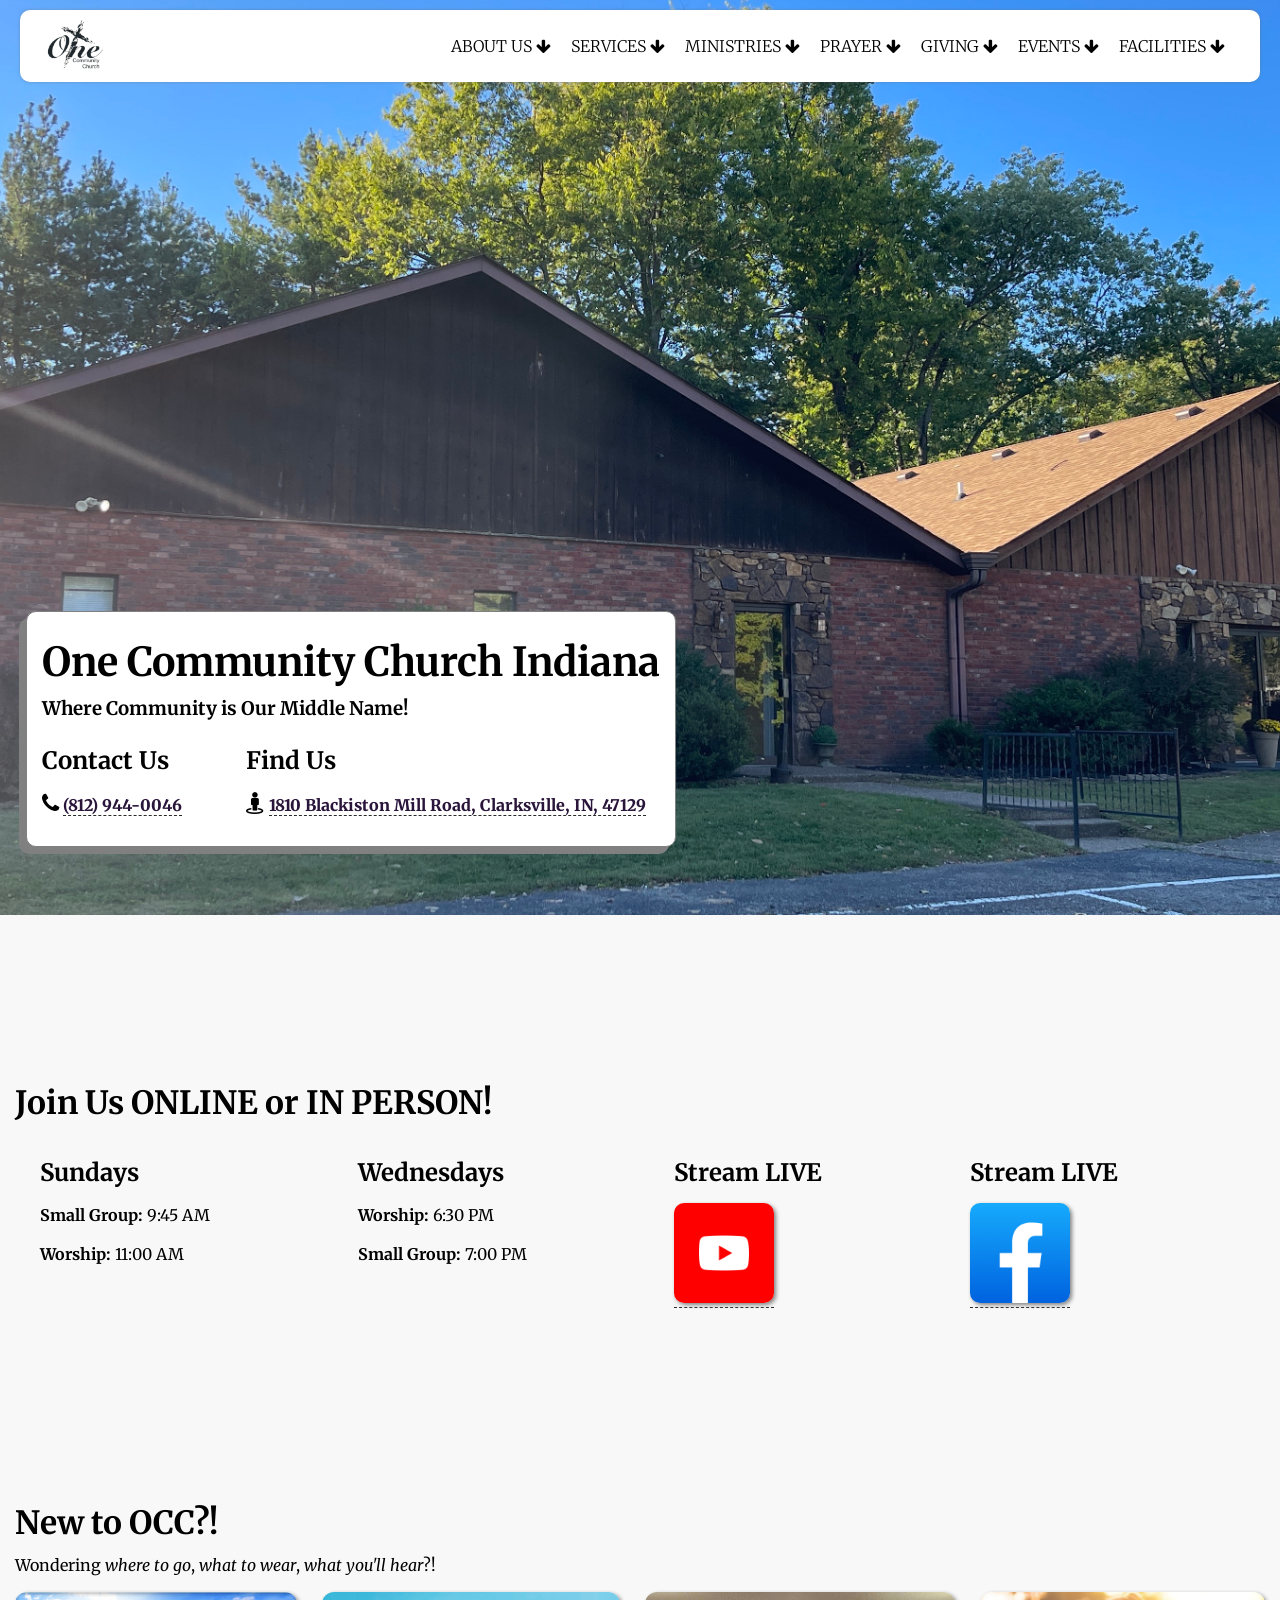
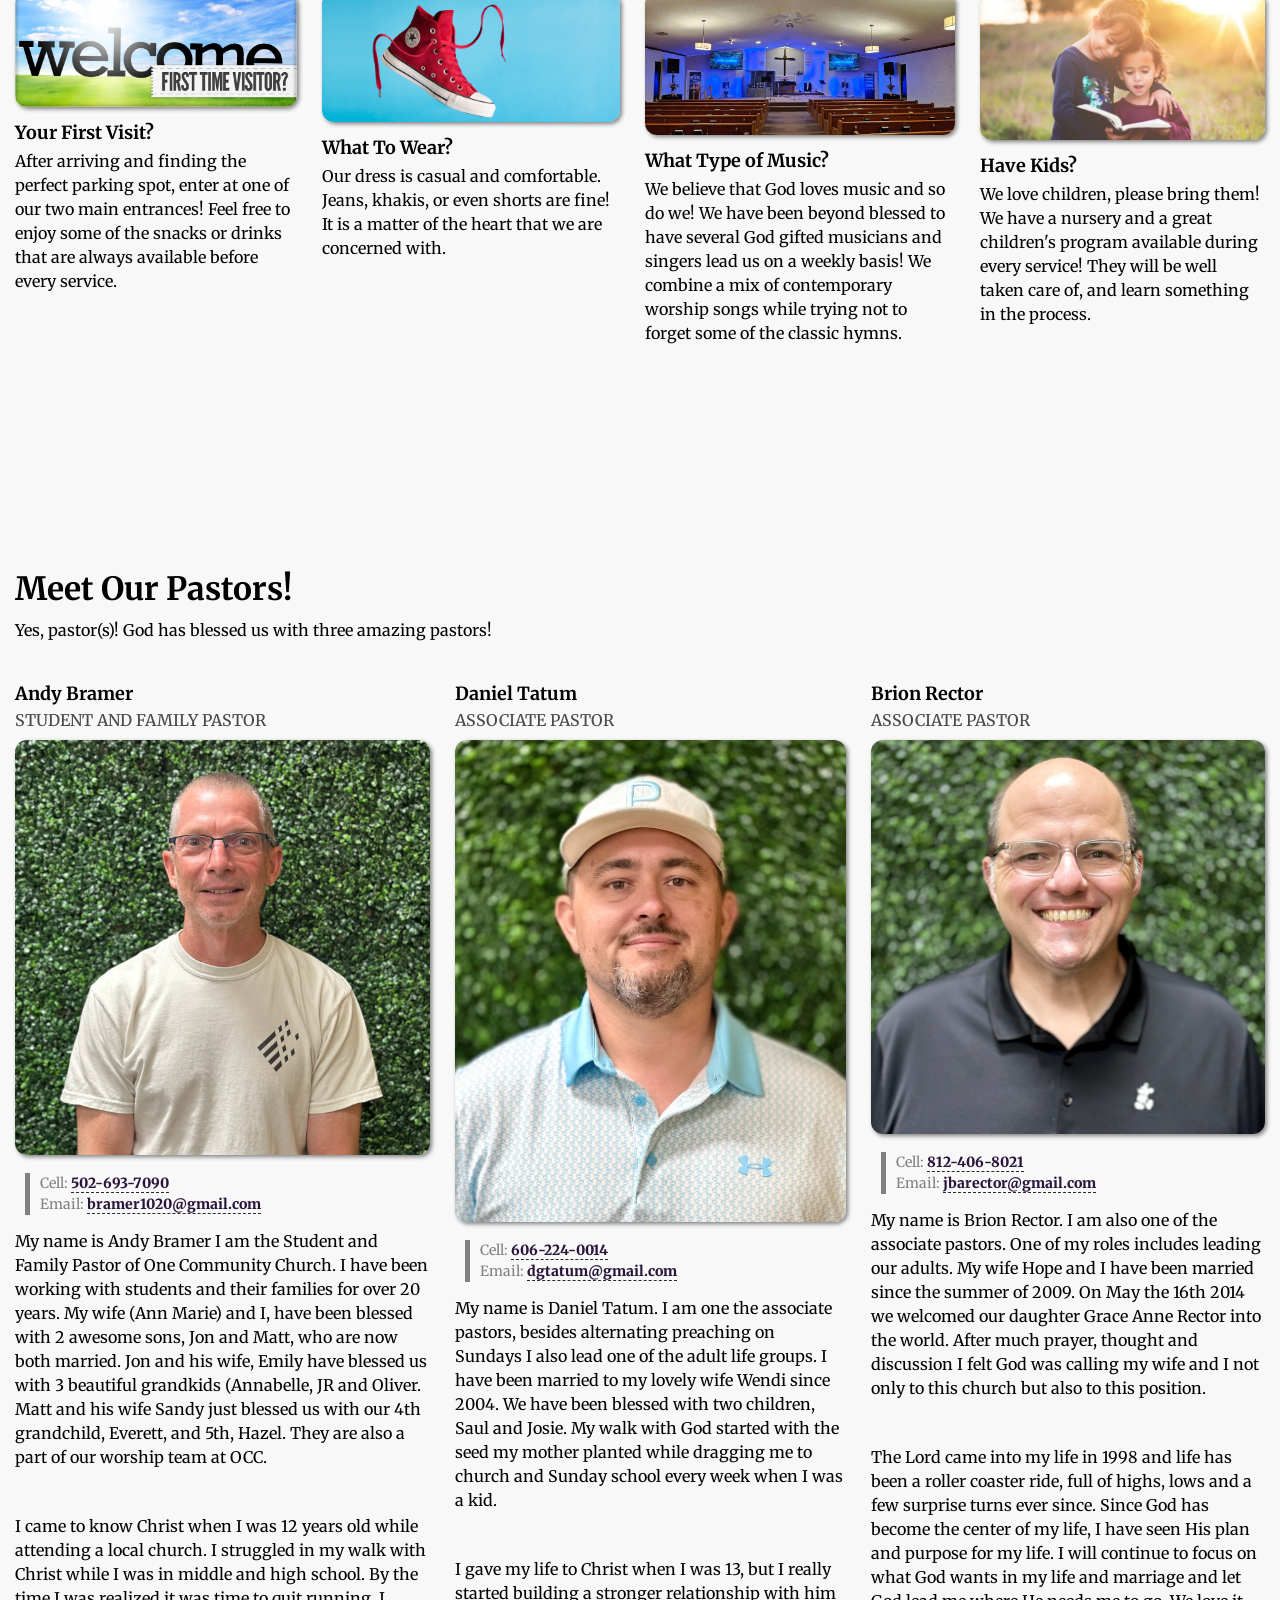
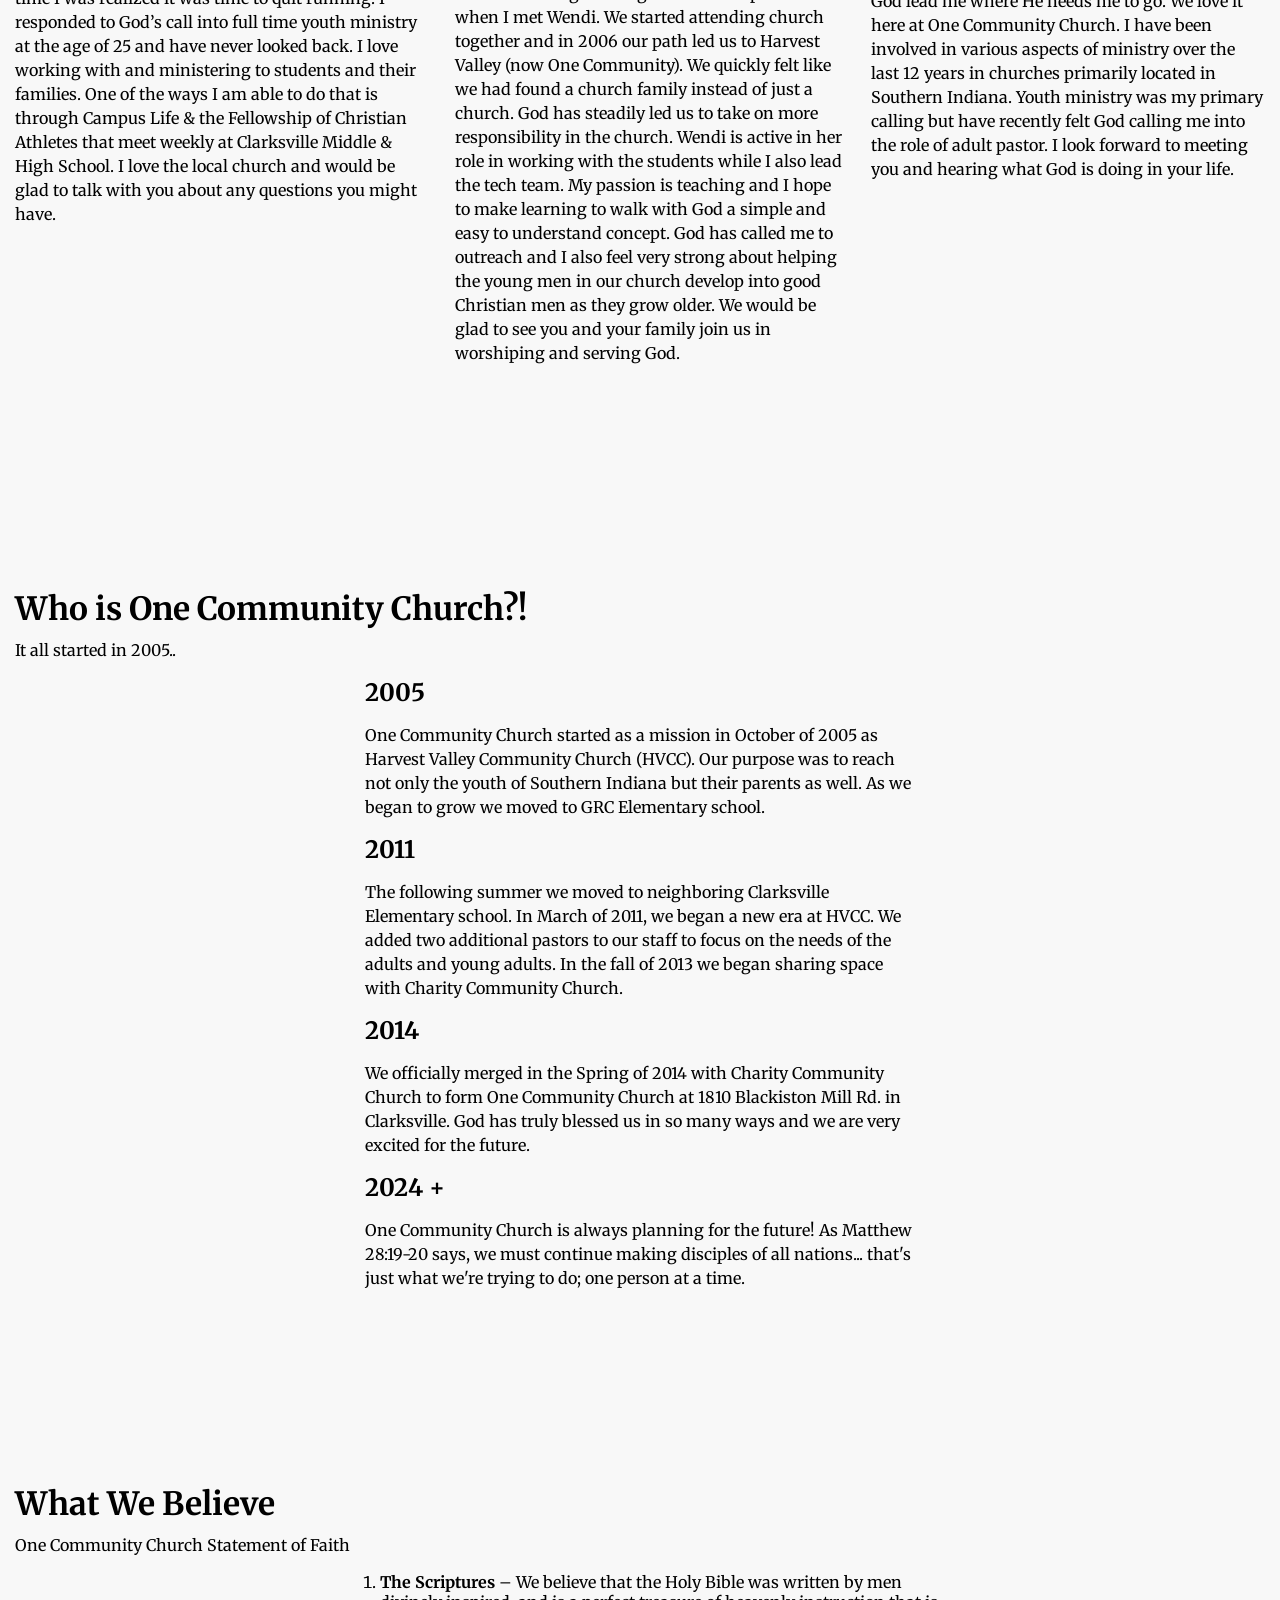
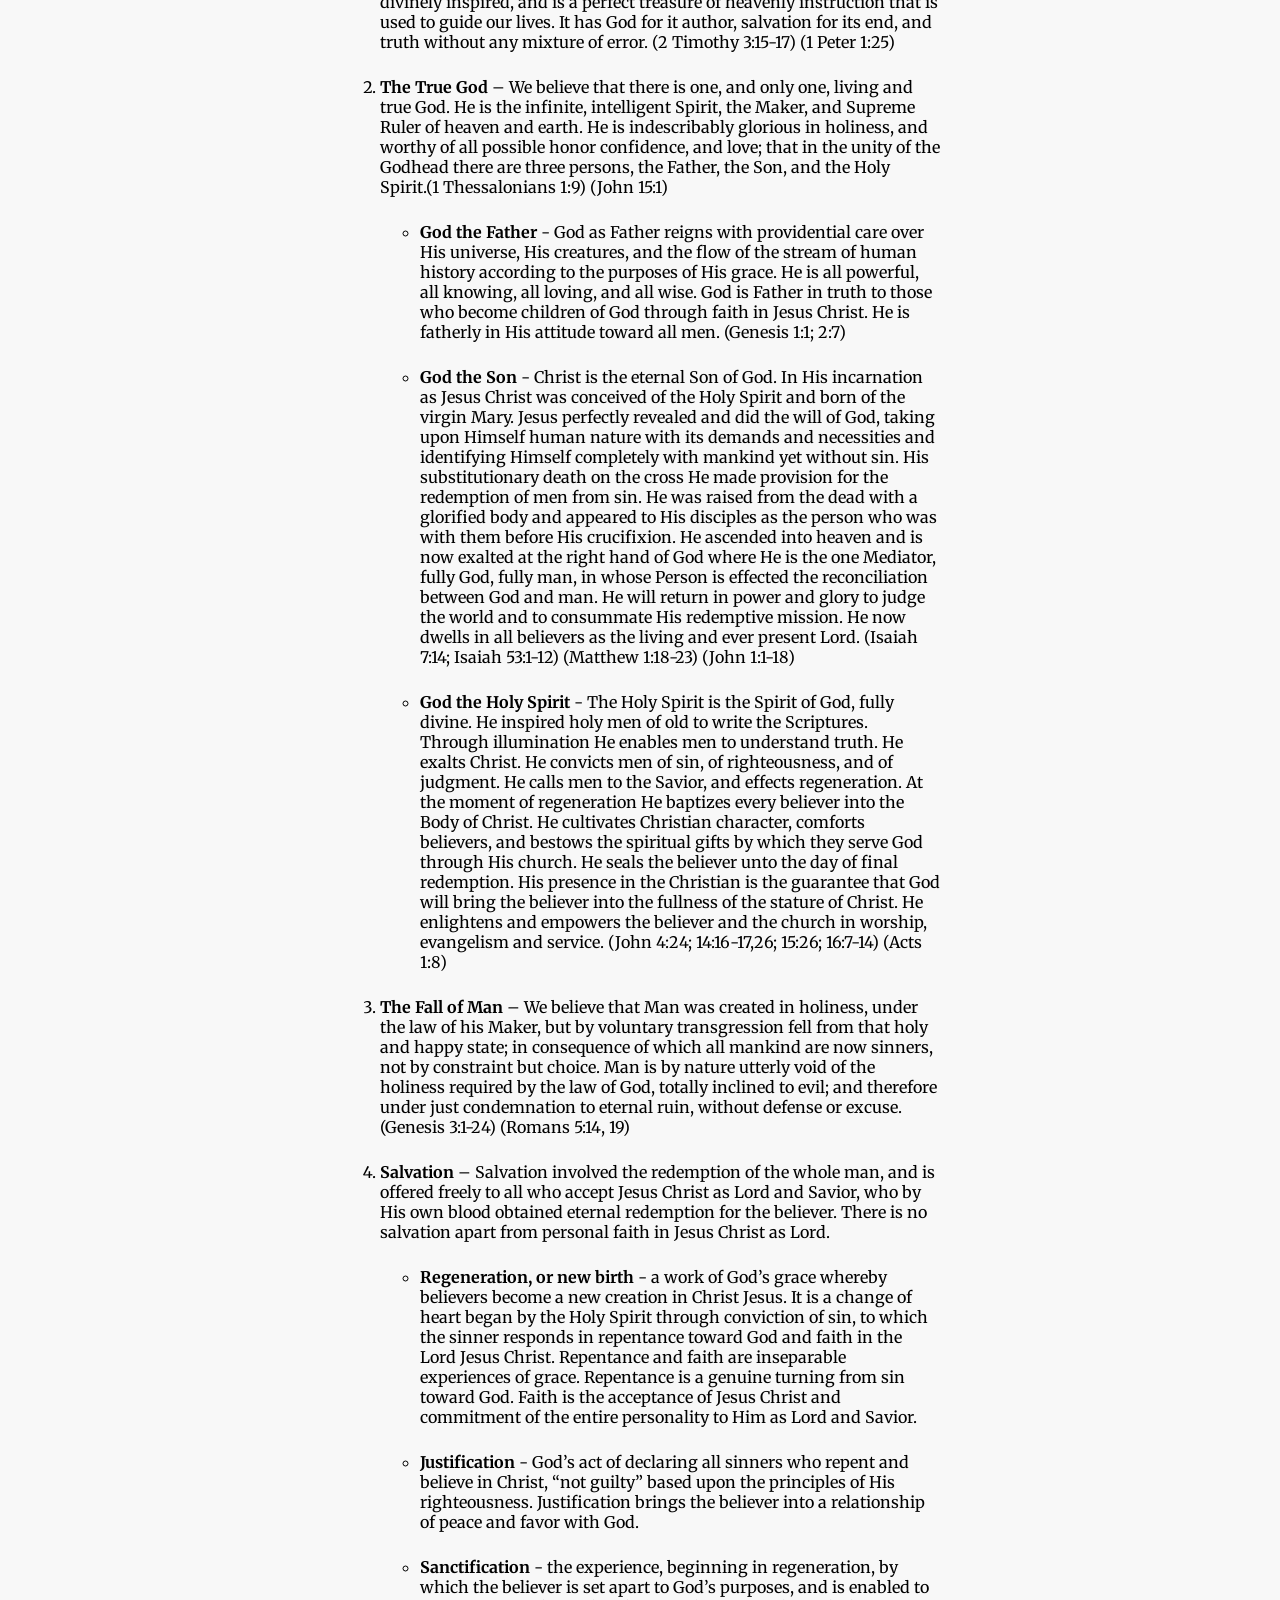
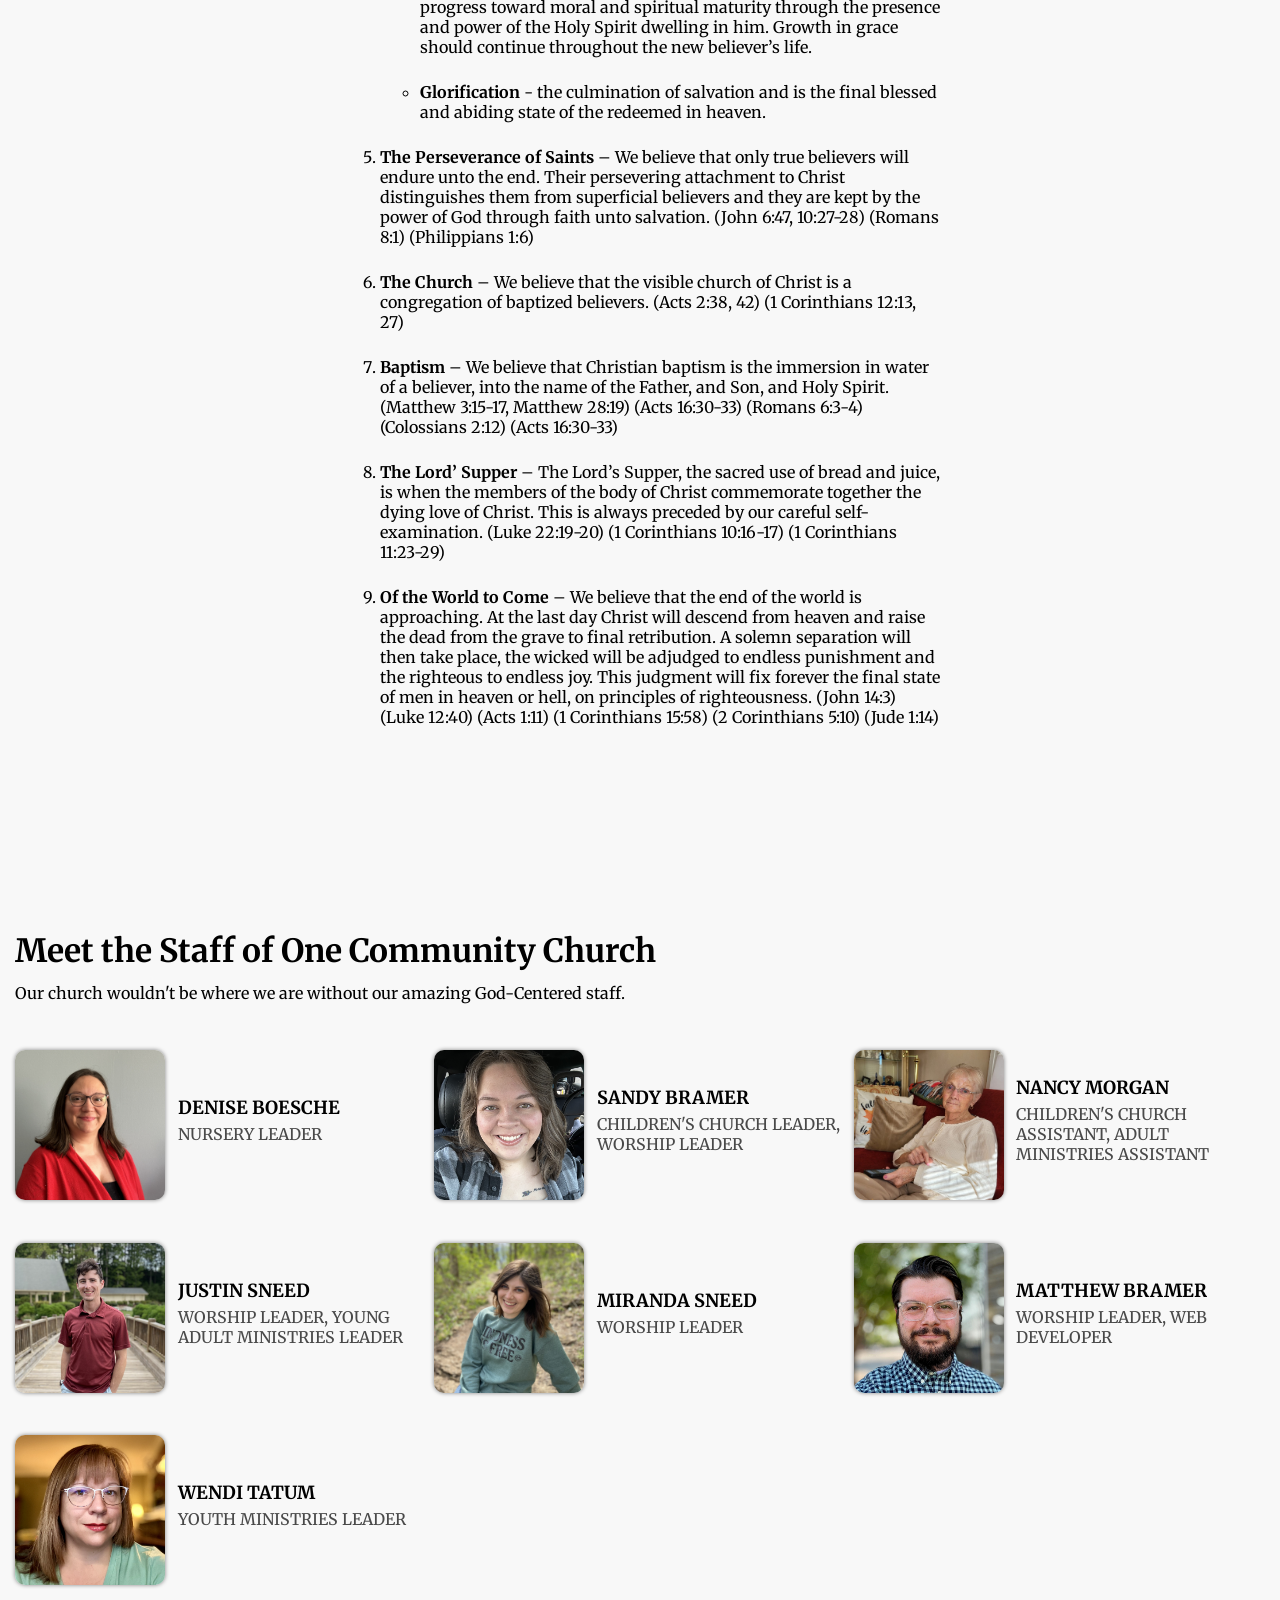
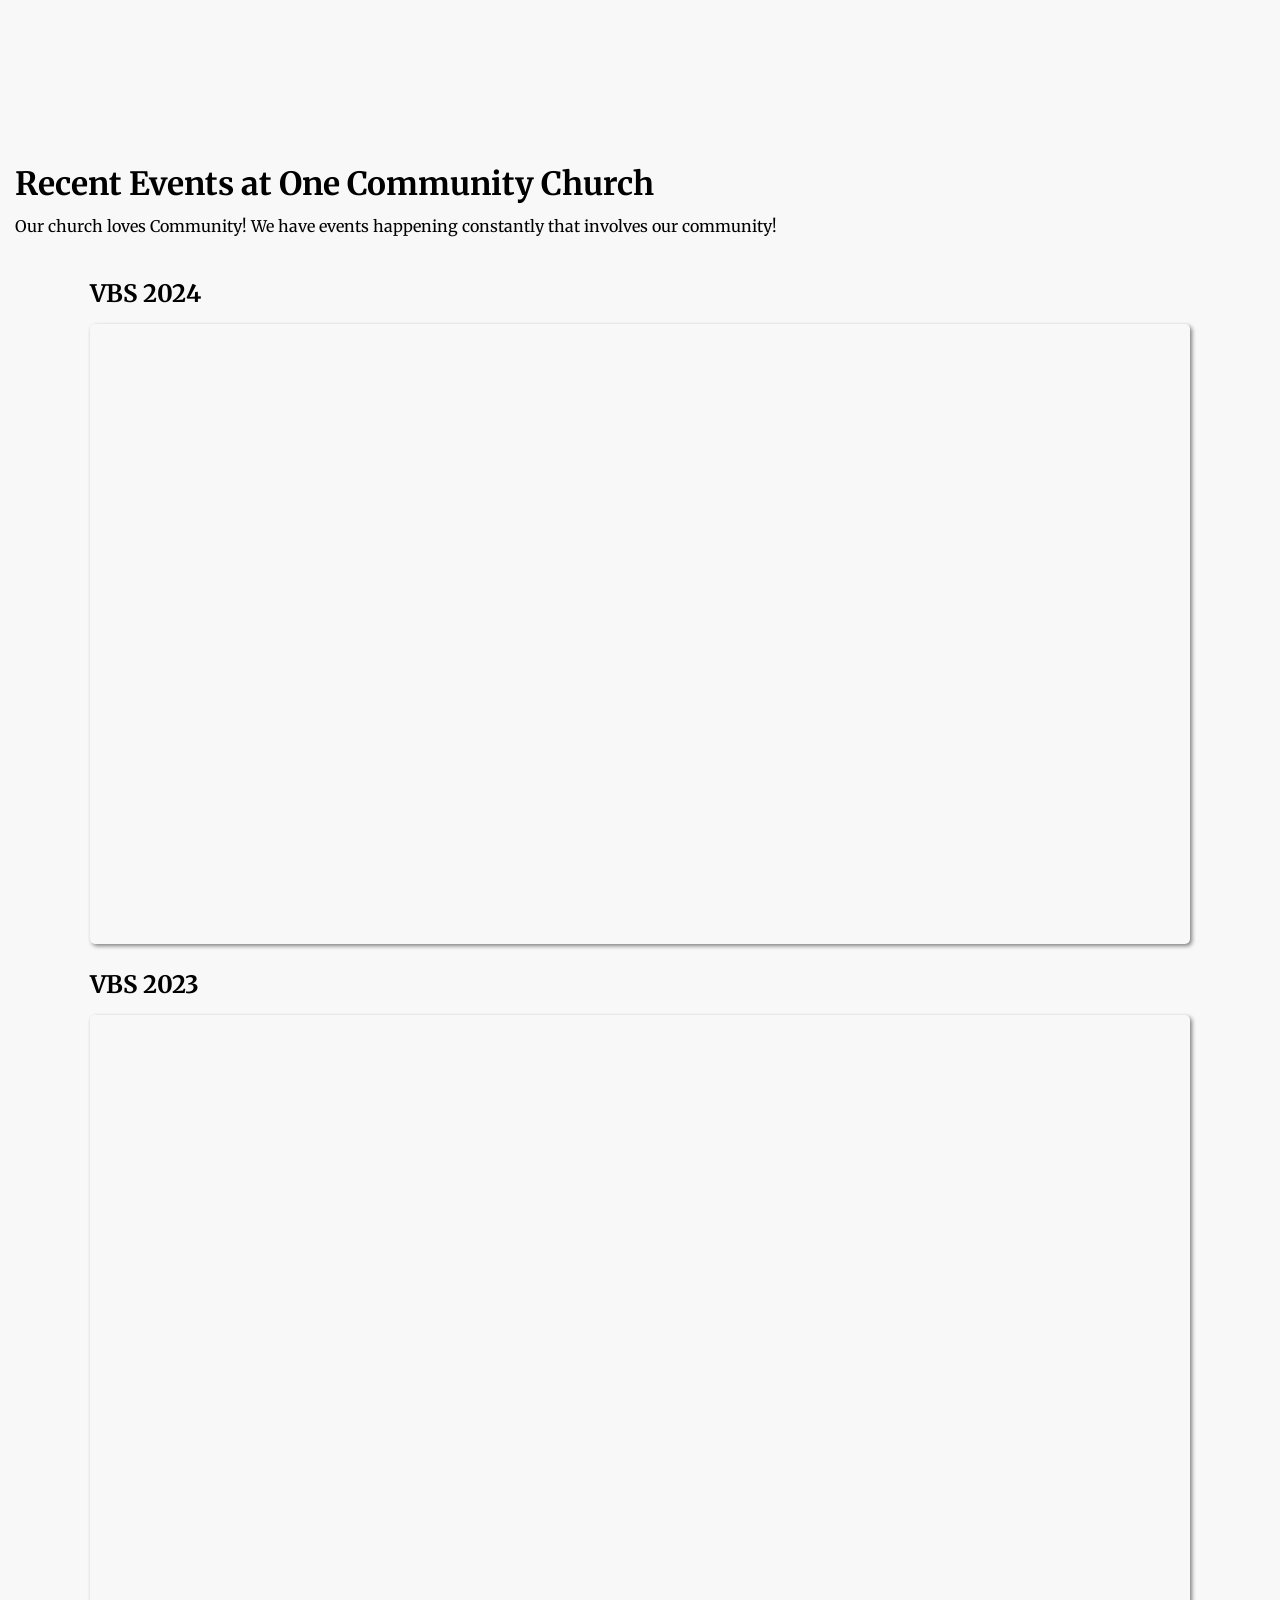
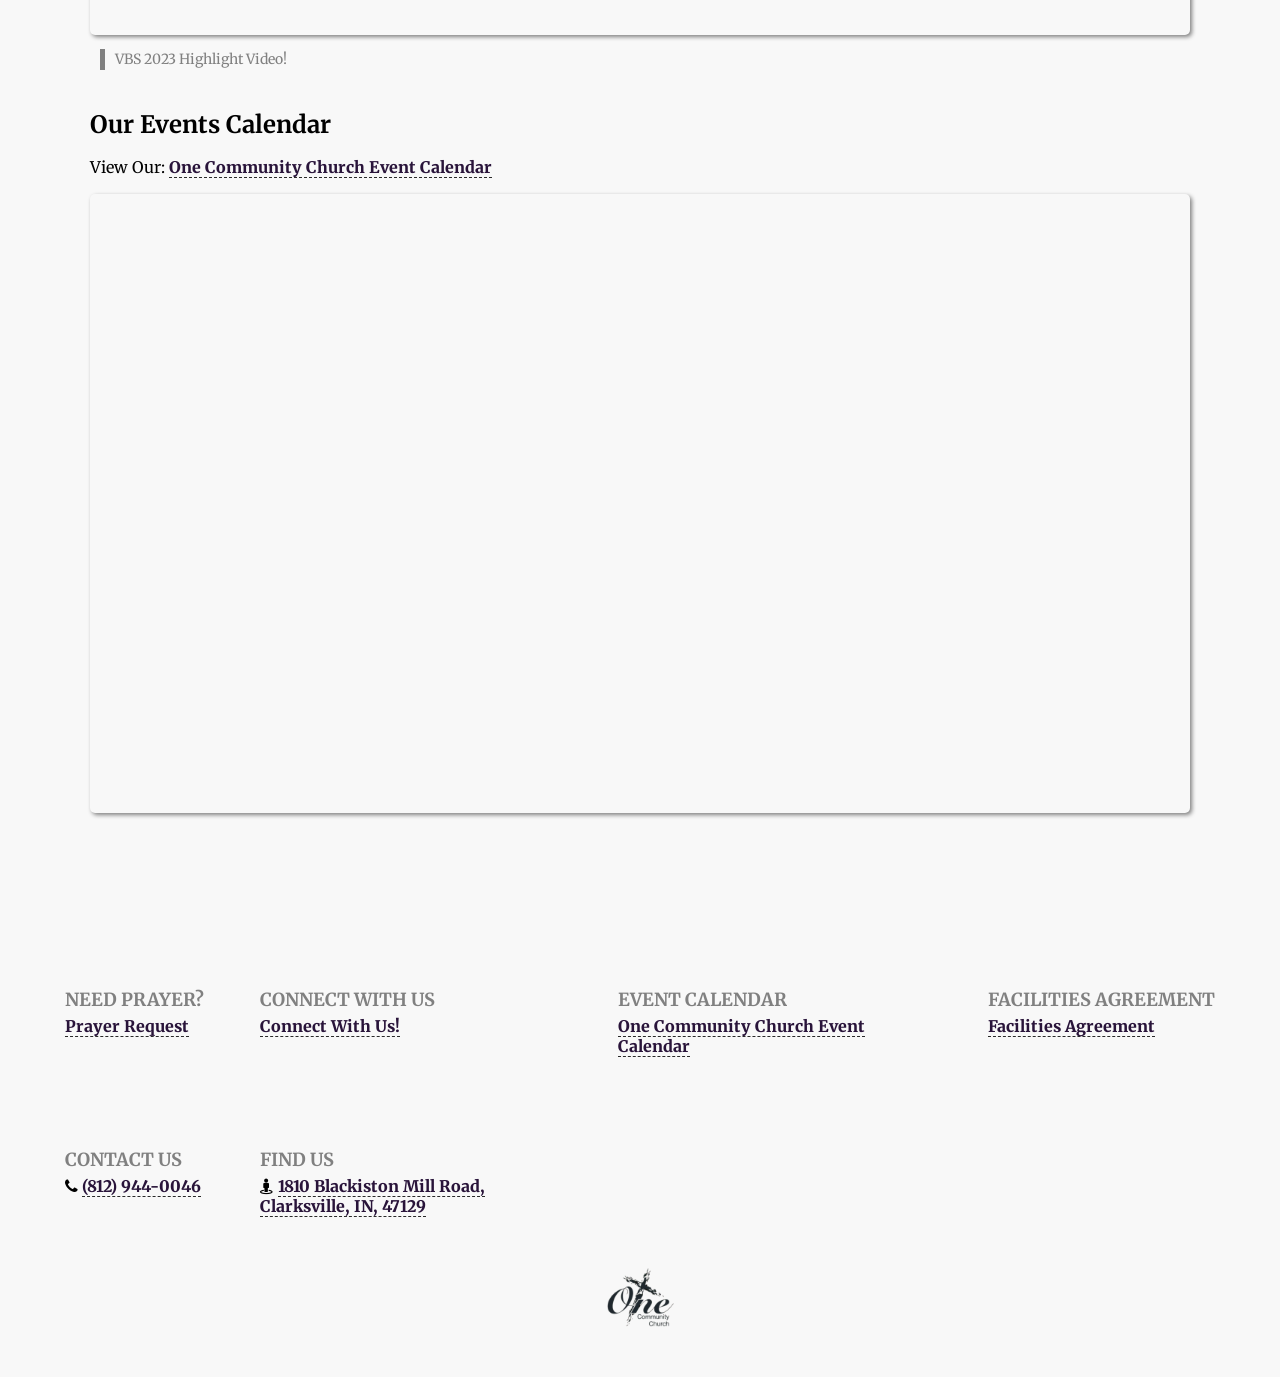
==== index.html @ 55766e0f "Update index.html" ====
<!DOCTYPE html>
<html lang="en">
<head>
    <meta charset="UTF-8">
    <meta name="viewport" content="width=device-width, initial-scale=1.0">
    
    <meta name="color-scheme" content="light dark">
    <link rel="shortcut icon" type="image/x-icon" href="img/occ-favicon.png">

    <!-- menu icon -->
    <link rel="stylesheet" href="https://cdnjs.cloudflare.com/ajax/libs/font-awesome/4.7.0/css/font-awesome.min.css">

    <!-- google font -->
    <link rel="stylesheet" href="https://fonts.googleapis.com/css?family=Merriweather">

    <link rel="stylesheet" href="home.css"> 

    <title>One Community Church Indiana | Home</title>


</head>
<body>

    <nav>

        <div class="">
            <a href=""><img src="img/occ-favicon.png" alt=""></a>
        </div>

        <ul class="nav-topic">
            <li><a href="">Sign up for VBS 2024</a></li>
            <!-- <li>/</li> -->
            <!-- <li class="fa"><a href="">&#xf1ae; First Time Here!</a></li> -->
        </ul>

        <ul class="nav-desktop">
            <!-- <li><a href="">Home</a></li> -->
            <!-- <li><a href="">About</a></li> -->


             <li class="dropdown" id="about-us">
                <button class="dropbtn" onclick="toggleDropdown('dropDown6', this)">About Us <i class="fa fa-arrow-down" aria-hidden="true"></i></button>
                <div class="dropdown-content" id="dropDown6">
                    <div class="grid-content">
                        <div class="pd-15">
                            <h1>Learn More</h1>
                            <ul>
                                <li><a href="#meet-our-pastors">Meet Our Pastors</a></li>
                                <li><a href="#who-is-occ">Who is OCC?</a></li>
                                <li><a href="#statement-of-faith">What We Believe</a></li>

                                <li><a href="https://docs.google.com/forms/d/e/1FAIpQLScMjB4WOonUZl6GeC7wZnYWrJmF5OTvE_90fhHpiu9AJBHWNQ/viewform" target="_blank">Connect With Us!</a></li>
                            </ul>
                        </div>

                        <div class="pd-15">
                            <h1>Who is One Community Church</h1>
                            <ul>
                                <li><a href="#meet-our-staff">Meet Our Staff</a></li>
                                <li><a href="#recent-events">Recent Events</a></li>
                            </ul>
                        </div>



                        
                    </div>
                </div>

            </li>

            
            <li class="dropdown" id="services">
                <button class="dropbtn" onclick="toggleDropdown('dropDown1', this)">Services <i class="fa fa-arrow-down" aria-hidden="true"></i></button>
                <div class="dropdown-content" id="dropDown1">
                    <div class="grid-content">
                        <div class="pd-15">
                            <h1>Sundays</h1>
                            <p><strong>Small Group:</strong> 9:45 AM</p>
                            <p><strong>Worship:</strong> 11:00 AM</p>
                        </div>

                        <div class="pd-15">
                            <h1>Wednesdays</h1>
                            <p><strong>Small Group:</strong> 6:30 PM</p>
                            <p><strong>Worship:</strong> 7:00 PM</p>
                        </div>
                        
                        <div class="pd-15">
                            <h1>Stream LIVE</h1>
                            <p><strong><a href="https://www.youtube.com/@OneCommunityChurchIndiana/live" target="_blank"> <img src="img/icon/youtube.png" alt=""></a></strong></p>
                            <p><strong><a href="https://www.facebook.com/onecommunitychurch" target="_blank"><img src="img/icon/facebook.png" alt=""></a></strong></p>
                        </div>

                        <div class="pd-15">
                            <h1>In Person</h1>
                            <p><strong>One Community Church Indiana</strong>, located at <em>1810 Blackiston Mill Road, Clarksville, IN 47129</em></p>
                            <div class="iframe-container" style="border-radius: 10px;">
                                <iframe src="https://www.google.com/maps/embed?pb=!1m18!1m12!1m3!1d3130.32639216147!2d-85.77988768442322!3d38.31827188847578!2m3!1f0!2f0!3f0!3m2!1i1024!2i768!4f13.1!3m3!1m2!1s0x88696de4c640ef57%3A0xcdb8a9dc819fbcfc!2s1810%20Blackiston%20Mill%20Rd%2C%20Clarksville%2C%20IN%2047129!5e0!3m2!1sen!2sus!4v1664753261156!5m2!1sen!2sus" width="100%" height="380" style="border:0; display: block; margin-bottom: 10px;" allowfullscreen="" loading="lazy" referrerpolicy="no-referrer-when-downgrade"></iframe>
                            </div>
                        </div>

                        
                    </div>
                </div>

            </li>

            <li class="dropdown" id="ministries">
                <button class="dropbtn" onclick="toggleDropdown('dropDown2', this)">Ministries <i class="fa fa-arrow-down" aria-hidden="true"></i></button>
                <div class="dropdown-content" id="dropDown2">
                    <div class="grid-content" >

                        <div class="pd-15">
                            <h1>Nursery Ministries</h1>
                            <h2>Ages 0-6</h2>
                            <p><strong>Nursery Ministry</strong> is dedicated to providing a safe, nurturing, and loving environment for infants and toddlers. Our team of trained caregivers ensures that your little ones are cared for with the utmost attention and love while you attend services and other church activities. We focus on early spiritual growth through simple songs, stories, and interactive play.</p>

                            <div class="profile">
                                <img src="img/staff/denise-prof-square.jpg" alt="">
                                    <div class="profile-name">
                                        <h2>Denise Boesche</h2>
                                        <p>Nursery Leader</p>
                                    </div>  
                            </div>
                        </div>

                        <div class="pd-15">
                            <h1>Children's Ministries</h1>
                            <h2>Ages 6-12</h2>
                            <p><strong>Children's Ministry</strong> offers engaging and age-appropriate programs for children from preschool through elementary school. Our mission is to instill a love for Jesus and the Bible through dynamic storytelling, interactive lessons, worship, and fun activities. We aim to build a solid spiritual foundation that will support their faith journey for years to come.</p>

                            <div class="profile">
                                <img src="img/staff/sandy-prof-square.jpg" alt="">
                                    <div class="profile-name">
                                        <h2>Sandy Bramer</h2>
                                        <p>Chidren's Church Leader</p>
                                    </div>  
                            </div>


                        </div>

                        <div class="pd-15">
                            <h1>Youth Ministries</h1>
                            <h2>Ages 13-18</h2>
                            <p><strong>Youth Ministry</strong> is designed to help middle school and high school students grow in their faith, build strong friendships, and navigate the challenges of adolescence. Through weekly meetings, Bible studies, retreats, and service projects, we create an environment where teens can explore their faith, ask questions, and develop a personal relationship with Jesus.</p>
                        </div>

                        <div class="pd-15">
                            <h1>Young Adult Ministries</h1>
                            <h2>Ages 18-</h2>
                            <p><strong>Young Adult Ministry</strong> provides a vibrant community for college students, young professionals, and early career individuals. Our goal is to support young adults in their spiritual, personal, and professional growth. We offer Bible studies, social events, mentorship opportunities, and service projects to help young adults connect with each other and deepen their faith.</p>

                            <div class="profile">
                                <img src="img/ministries/young-adult.jpg" alt="">
                            </div>
                        </div>

                        <div class="pd-15">
                            <h1>Adult Ministries</h1>
                            <h2></h2>
                            <p><strong>Adult Ministry</strong> encompasses a variety of programs and activities designed to support adults at all stages of life. From small group Bible studies to fellowship events and volunteer opportunities, our goal is to help adults grow in their faith, build meaningful relationships, and serve the community. We offer specialized programs for singles, couples, and seniors to meet their unique needs.</p>
                        </div>

                        <!-- community ministries below -->

                        <div class="pd-15">
                            <h1>Food Ministries</h1>
                            <h2>Community Blessing Box</h2>
                            <p><strong>Food Giveaway Ministry</strong> is committed to addressing food insecurity in our community. We organize regular food drives and distribution events to provide nutritious groceries to individuals and families in need. Our volunteers work tirelessly to ensure that everyone has access to the food they need, embodying the love and compassion of Christ through practical support.</p>

                            <div class="profile">
                                <img src="img/ministries/food-giveaway.jpg" alt="">
                            </div>
                        </div>
                        
                        <div class="pd-15">
                            <h1>Good Samaritan Cycles</h1>
                            <h2>Community Bike Giveaways</h2>
                            <p><strong>Bike Giveaway Ministry</strong> aims to provide children and adults with the gift of mobility and freedom. We collect, repair, and distribute bicycles to those who may not have access to reliable transportation. Through our bike giveaways, we hope to promote healthy living, reduce transportation barriers, and bring joy to recipients, reflecting God's love in a tangible way.</p>

                            <div class="profile">
                                <img src="img/ministries/good-samaritan-cycles.JPG" alt="">
                            </div>
                        </div>


                        
                    </div>
                </div>
            </li>

            <li class="dropdown" id="prayer">
                <button class="dropbtn" onclick="toggleDropdown('dropDown3', this)">Prayer <i class="fa fa-arrow-down" aria-hidden="true"></i></button>
                <div class="dropdown-content" id="dropDown3">
                    <div class="grid-content">
                        <div class="pd-15">
                            <h1>Need Prayer?</h1>
                            <p><strong>Send a Prayer Request:</strong> <a href="mailto:pastoronecommunity@gmail.com?subject=Prayer%20Request" target="_blank" rel="noopener noreferrer">pastoronecommunity@gmail.com</a></p>
                        </div>

                        <div class="pd-15">
                            <h1>Current Prayer Requests</h1>
                            <p><strong>June 2024</strong></p>
                            <p>
                                Our Church * Amy Beard * Rosemary Mix* 
                                Gayle Blankenship -Cordero (Jana’s sister) * 
                                Jacqueline Fosnot (MR) * Wayne Avery * 
                                Stacey Schultz (SM)* Amanda Hochstetler (SB) 
                                * Rhonda Goforth’s Family * Dennis 
                                Loughmiller * Bret Taylor (Sharon Shepherd’s 
                                son) * Mary Lee Mahan (TH) * Everett Bramer 
                                * Leah (Wendi’s Boss) * Sherry Wells (Denise 
                                S. Sister) * Doris Alexander * Laura DeKorte * 
                                Don & Janet DeKorte * Heather Smoot (CL)
                                * Jean Dorman * Silas Lacroix (son of TJ 
                                & Samantha)* Robbie Coogle (Jon’s 
                                boss) & AJ Mallot’s family * Marcie 
                                Chavez’s family
                                </p>
                        </div>
                        


                        
                    </div>
                </div>
            </li>
            

            <li class="dropdown">
                <button class="dropbtn" onclick="toggleDropdown('dropDown4', this)">Giving <i class="fa fa-arrow-down" aria-hidden="true"></i></button>
                <div class="dropdown-content" id="dropDown4">
                    <div class="grid-content">
                        <div class="pd-15">
                            <h1>Online Offering</h1>
                            <p><a href="https://square.link/u/9iWte5VO" target="_blank">One Community Church Indiana Online Giving</a></p>
                        </div>
                        

                    </div>
                </div>
            </li>

            <li class="dropdown">
                <button class="dropbtn" onclick="toggleDropdown('dropDown5', this)">Events <i class="fa fa-arrow-down" aria-hidden="true"></i></button>
                <div class="dropdown-content" id="dropDown5">
                    <div class="grid-content">

                        <div class="pd-15">
                            <h1>Our Events Calendar</h1>
                            <p>If you can't view use: <a href="https://calendar.google.com/calendar/embed?src=177ministries%40gmail.com&ctz=America%2FNew_York" target="_blank" rel="noopener noreferrer">One Community Church Google Calendar</a></p>
                            <div class="iframe-container" style="width: 58vw; margin-top: 10px;">
                                <iframe src="https://calendar.google.com/calendar/embed?src=177ministries%40gmail.com&ctz=America%2FNew_York" style="border: 0" width="90vw" height="600" frameborder="0" scrolling="no"></iframe>
                            </div>
                        </div>


                        

                    </div>
                </div>
            </li>

            
            <li class="dropdown">
                <button class="dropbtn" onclick="toggleDropdown('dropDown7', this)">Facilities <i class="fa fa-arrow-down" aria-hidden="true"></i></button>
                <div class="dropdown-content" id="dropDown7">
                    <div class="grid-content">

                        <div class="pd-15">
                            <h1>Our Facilities Agreement</h1>
                            <p><a href="https://app.sharefaith.com/App/Form/024c7860-c429-4331-ad01-41554cb08535 " target="_blank">Facilities Agreement</a></p>
                            </div>


                        

                    </div>
                </div>
            </li>
            <!-- <li><a href="">Facilities</a></li> -->

            
        </ul>

        <ul class="nav-mobile">
            <li>
                <!-- <a href="javascript:void(0);" class="icon" onclick="myFunction();scrollToTop()"> -->
                    <span onclick="mobileMenu();myFunction();"><i class="fa fa-bars" id="menu-icon"></i></span>
                    <!-- <i class="fa fa-bars" aria-hidden="true" style="font-size: 22px;"></i> -->
                  </a>
            </li>            
        </ul>

    </nav>



    <!-- orig mobile nav -->
    <ul class="mobile-nav" id="mobile-nav">
        <!-- <li><a href="" style="font-size: x-large;">Home</a></li> -->

        <details id="about-us">
            <summary>About Us <i class="fa fa-arrow-down" aria-hidden="true"></i></summary>
            <div class="grid-content">
                <div class="pd-15-top">
                    <h1>Learn More</h1>
                    <ul>
                        <li><a href="#meet-our-pastors">Meet Our Pastors</a></li>
                        <li><a href="#who-is-occ">Who is OCC?</a></li>
                        <li><a href="#statement-of-faith">What We Believe</a></li>
                        <li><a href="https://docs.google.com/forms/d/e/1FAIpQLScMjB4WOonUZl6GeC7wZnYWrJmF5OTvE_90fhHpiu9AJBHWNQ/viewform" target="_blank">Connect With Us!</a></li>
                    </ul>
                </div>

                <div class="pd-15-top">
                    <h1>Who is One Community Church</h1>
                    <ul>
                        
                        <li><a href="#meet-our-staff">Meet Our Staff</a></li>
                        <li><a href="#recent-events">Recent Events</a></li>
                    </ul>
                </div>



                
            </div>
        </details>

        <details id="services">
            <summary>Services <i class="fa fa-arrow-down" aria-hidden="true"></i></summary>
            <div class="grid-content">
                <div class="pd-15-top">
                    <h1>Sundays</h1>
                    <p><strong>Small Group:</strong> 9:45 AM</p>
                    <p><strong>Worship:</strong> 11:00 AM</p>
                </div>

                <div class="pd-15-top">
                    <h1>Wednesdays</h1>
                    <p><strong>Small Group:</strong> 6:30 PM</p>
                    <p><strong>Worship:</strong> 7:00 PM</p>
                </div>
                
                <div class="pd-15-top">
                    <h1>Stream LIVE</h1>
                    <p><strong><a href="https://www.youtube.com/@OneCommunityChurchIndiana/live" target="_blank"> <img src="img/icon/youtube.png" alt=""></a></strong></p>
                    <p><strong><a href="https://www.facebook.com/onecommunitychurch" target="_blank"><img src="img/icon/facebook.png" alt=""></a></strong></p>
                </div>

                <div class="pd-15-top">
                    <h1>In Person</h1>
                    <p><strong>One Community Church Indiana</strong>, located at <em>1810 Blackiston Mill Road, Clarksville, IN 47129</em></p>
                    <div class="iframe-container" style="border-radius: 10px;">
                        <iframe src="https://www.google.com/maps/embed?pb=!1m18!1m12!1m3!1d3130.32639216147!2d-85.77988768442322!3d38.31827188847578!2m3!1f0!2f0!3f0!3m2!1i1024!2i768!4f13.1!3m3!1m2!1s0x88696de4c640ef57%3A0xcdb8a9dc819fbcfc!2s1810%20Blackiston%20Mill%20Rd%2C%20Clarksville%2C%20IN%2047129!5e0!3m2!1sen!2sus!4v1664753261156!5m2!1sen!2sus" width="100%" height="380" style="border:0; display: block; margin-bottom: 10px;" allowfullscreen="" loading="lazy" referrerpolicy="no-referrer-when-downgrade"></iframe>
                    </div>
                </div>

                
            </div>

        </details>

        <details id="ministries">
            <summary>Ministries <i class="fa fa-arrow-down" aria-hidden="true"></i></summary>
            <div class="grid-content" >

                <div class="pd-15-top">
                    <h1>Nursery Ministries</h1>
                    <h2>Ages 0-6</h2>
                    <p><strong>Nursery Ministry</strong> is dedicated to providing a safe, nurturing, and loving environment for infants and toddlers. Our team of trained caregivers ensures that your little ones are cared for with the utmost attention and love while you attend services and other church activities. We focus on early spiritual growth through simple songs, stories, and interactive play.</p>

                    <div class="profile">
                        <img src="img/staff/denise-prof-square.jpg" alt="">
                            <div class="profile-name">
                                <h2>Denise Boesche</h2>
                                <p>Nursery Leader</p>
                            </div>  
                    </div>
                </div>

                <div class="pd-15-top">
                    <h1>Children's Ministries</h1>
                    <h2>Ages 6-12</h2>
                    <p><strong>Children's Ministry</strong> offers engaging and age-appropriate programs for children from preschool through elementary school. Our mission is to instill a love for Jesus and the Bible through dynamic storytelling, interactive lessons, worship, and fun activities. We aim to build a solid spiritual foundation that will support their faith journey for years to come.</p>

                    <div class="profile">
                        <img src="img/staff/sandy-prof-square.jpg" alt="">
                            <div class="profile-name">
                                <h2>Sandy Bramer</h2>
                                <p>Chidren's Church Leader</p>
                            </div>  
                    </div>


                </div>

                <div class="pd-15-top">
                    <h1>Youth Ministries</h1>
                    <h2>Ages 13-18</h2>
                    <p><strong>Youth Ministry</strong> is designed to help middle school and high school students grow in their faith, build strong friendships, and navigate the challenges of adolescence. Through weekly meetings, Bible studies, retreats, and service projects, we create an environment where teens can explore their faith, ask questions, and develop a personal relationship with Jesus.</p>
                </div>

                <div class="pd-15-top">
                    <h1>Young Adult Ministries</h1>
                    <h2>Ages 18-</h2>
                    <p><strong>Young Adult Ministry</strong> provides a vibrant community for college students, young professionals, and early career individuals. Our goal is to support young adults in their spiritual, personal, and professional growth. We offer Bible studies, social events, mentorship opportunities, and service projects to help young adults connect with each other and deepen their faith.</p>

                    <div class="profile">
                        <img src="img/ministries/young-adult.jpg" alt="">
                    </div>
                </div>

                <div class="pd-15-top">
                    <h1>Adult Ministries</h1>
                    <h2></h2>
                    <p><strong>Adult Ministry</strong> encompasses a variety of programs and activities designed to support adults at all stages of life. From small group Bible studies to fellowship events and volunteer opportunities, our goal is to help adults grow in their faith, build meaningful relationships, and serve the community. We offer specialized programs for singles, couples, and seniors to meet their unique needs.</p>
                </div>

                <!-- community ministries below -->

                <div class="pd-15-top">
                    <h1>Food Ministries</h1>
                    <h2>Community Blessing Box</h2>
                    <p><strong>Food Giveaway Ministry</strong> is committed to addressing food insecurity in our community. We organize regular food drives and distribution events to provide nutritious groceries to individuals and families in need. Our volunteers work tirelessly to ensure that everyone has access to the food they need, embodying the love and compassion of Christ through practical support.</p>

                    <div class="profile">
                        <img src="img/ministries/food-giveaway.jpg" alt="">
                    </div>

                </div>
                
                <div class="pd-15-top">
                    <h1>Good Samaritan Cycles</h1>
                    <h2>Community Bike Giveaways</h2>
                    <p><strong>Bike Giveaway Ministry</strong> aims to provide children and adults with the gift of mobility and freedom. We collect, repair, and distribute bicycles to those who may not have access to reliable transportation. Through our bike giveaways, we hope to promote healthy living, reduce transportation barriers, and bring joy to recipients, reflecting God's love in a tangible way.</p>

                    <div class="profile">
                        <img src="img/ministries/good-samaritan-cycles.JPG" alt="">
                    </div>
                </div>


            </div>
                


        </details>


        <details id="prayer">
            <summary>Prayer <i class="fa fa-arrow-down" aria-hidden="true"></i></summary>
            <div class="grid-content">
                <div class="pd-15-top">
                    <h1>Need Prayer?</h1>
                    <p><strong>Send a Prayer Request:</strong> <a href="http://" target="_blank" rel="noopener noreferrer">pastor@onecommunity.church</a></p>
                </div>

                <div class="pd-15-top">
                    <h1>Current Prayer Requests</h1>
                    <p><strong>June 2024</strong></p>
                    <p>
                        Our Church * Amy Beard * Rosemary Mix* 
                        Gayle Blankenship -Cordero (Jana’s sister) * 
                        Jacqueline Fosnot (MR) * Wayne Avery * 
                        Stacey Schultz (SM)* Amanda Hochstetler (SB) 
                        * Rhonda Goforth’s Family * Dennis 
                        Loughmiller * Bret Taylor (Sharon Shepherd’s 
                        son) * Mary Lee Mahan (TH) * Everett Bramer 
                        * Leah (Wendi’s Boss) * Sherry Wells (Denise 
                        S. Sister) * Doris Alexander * Laura DeKorte * 
                        Don & Janet DeKorte * Heather Smoot (CL)
                        * Jean Dorman * Silas Lacroix (son of TJ 
                        & Samantha)* Robbie Coogle (Jon’s 
                        boss) & AJ Mallot’s family * Marcie 
                        Chavez’s family
                        </p>
                </div>
                


                
            </div>
        </details>

        <details id="giving">
            <summary>Giving <i class="fa fa-arrow-down" aria-hidden="true"></i></summary>
            <div class="grid-content">
                <div class="pd-15-top">
                    <h1>Online Offering</h1>
                    <ul>
                        <li><a href="https://square.link/u/9iWte5VO" target="_blank">One Community Church Indiana Online Giving</a></li>
                    </ul>
                </div>
                

            </div>
        </details>

        <details id="events">
            <summary>Events <i class="fa fa-arrow-down" aria-hidden="true"></i></summary>
            <div class="grid-content">
                <div class="pd-15-top">
                <h1>Our Events Calendar</h1>
                <p><a href="https://calendar.google.com/calendar/embed?src=177ministries%40gmail.com&ctz=America%2FNew_York" target="_blank" rel="noopener noreferrer">One Community Church Google Calendar</a></p>
                </div>
                </div>

            </div>
        </details>

        <details id="facilities">
            <summary>Facilities <i class="fa fa-arrow-down" aria-hidden="true"></i></summary>
                    <div class="grid-content">

                        <div class="pd-15-top">
                            <h1>Our Facilities Agreement</h1>
                            <ul>
                                <li><a href="https://app.sharefaith.com/App/Form/024c7860-c429-4331-ad01-41554cb08535 " target="_blank">Facilities Agreement</li></a>
                        </ul>
                            </div>
                    </div>
        </details>


        <!-- <li><a href="">Facilities</a></li> -->    
        
        <!-- <footer> -->


            <div class="grid-four-two-content" style="max-width: 1200px; margin: 0 auto;">
                
                <div class="pd-15">
                    <h1>Need Prayer?</h1>
                    <p><a href="mailto:pastoronecommunity@gmail.com?subject=Prayer%20Request" target="_blank" rel="noopener noreferrer">Prayer Request</a></p>
                </div>
        
                <div class="pd-15">
                    <h1>Connect With Us</h1>
                    <p><a href="https://docs.google.com/forms/d/e/1FAIpQLScMjB4WOonUZl6GeC7wZnYWrJmF5OTvE_90fhHpiu9AJBHWNQ/viewform" target="_blank">Connect With Us!</a></p>
                </div>
        
                <div class="pd-15">
                    <h1>Event Calendar</h1>
                    <p><a href="https://calendar.google.com/calendar/embed?src=177ministries%40gmail.com&ctz=America%2FNew_York" target="_blank" rel="noopener noreferrer">One Community Church Event Calendar</a></p>
                </div>
        
                <div class="pd-15">
                    <h1>Facilities Agreement</h1>
                    <p><a href="https://app.sharefaith.com/App/Form/024c7860-c429-4331-ad01-41554cb08535 " target="_blank">Facilities Agreement</a></p>
                </div>
        
                <div class="pd-15">
                    <h1>Contact Us</h1>
                    <p><i class="fa fa-phone"></i> <a href="tel:8129440046">(812) 944-0046</a></p>
                </div>
        
                <div class="pd-15">
                    <h1>Find Us</h1>
                    <p><i class="fa fa-street-view"></i>  <a href="https://maps.app.goo.gl/91r3VdJow4SGdpqM8" target="_blank">1810 Blackiston Mill Road, Clarksville, IN, 47129</a></p>
                </div>
        
        
        
        
            </div>
                
        
            <!-- <img src="img/occ-favicon.png"  alt=""> -->
                
        
        <!-- </footer> -->


    </ul>




    </nav>



<main>





    <section>

        <img src="img/about/occ-img1.jpeg" alt="">

        <div class="title pd-15">

            <!-- <div class="iframe-container" style="border-radius: 0;">
                <iframe src="https://www.google.com/maps/embed?pb=!1m18!1m12!1m3!1d3130.32639216147!2d-85.77988768442322!3d38.31827188847578!2m3!1f0!2f0!3f0!3m2!1i1024!2i768!4f13.1!3m3!1m2!1s0x88696de4c640ef57%3A0xcdb8a9dc819fbcfc!2s1810%20Blackiston%20Mill%20Rd%2C%20Clarksville%2C%20IN%2047129!5e0!3m2!1sen!2sus!4v1664753261156!5m2!1sen!2sus" width="100%" height="380" style="border:0; display: block; margin-bottom: 10px;" allowfullscreen="" loading="lazy" referrerpolicy="no-referrer-when-downgrade"></iframe>
            </div> -->



            <h1>One Community Church Indiana</h1>
            <h3>Where Community is Our Middle Name!</h3>

            <div class="locate-us">

                <div class="grid-two-content" style="gap:4vw;">

                    <div class="pd-15-top">
                        <h2>Contact Us</h2>
                        <p><i class="fa fa-phone"></i> <a href="tel:8129440046">(812) 944-0046</a></p>
                    </div>

                    <div class="pd-15-top">
                        <h2>Find Us</h2>
                        <p><i class="fa fa-street-view"></i>  <a href="https://maps.app.goo.gl/91r3VdJow4SGdpqM8" target="_blank">1810 Blackiston Mill Road, Clarksville, IN, 47129</a></p>
                    </div>


                </div>
            </div>
        </div>


    </section>

    <div class="sidebar pd-15">

        <h2>Contents</h2>
        <ul>
            <li><a href="#new-to-occ">New to OCC?</a></li>
            <li><a href="#meet-our-pastors">Meet our Pastors</a></li>
            <li><a href="#who-is-occ">Who is One Community Church?!</a></li>
        </ul>

    </div>


    <div class="topic pd-15" id="service-times">

        <h1>Join Us ONLINE or IN PERSON!</h1>

        <div class="grid-four-two-content social-link" style="max-width: 1200px; margin: 0 auto;">

            
            <div class="pd-15-top">
                <h2>Sundays</h2>
                <p><strong>Small Group:</strong> 9:45 AM</p>
                <p><strong>Worship:</strong> 11:00 AM</p>
            </div>

            <div class="pd-15-top">
                <h2>Wednesdays</h2>
                <p><strong>Worship:</strong> 6:30 PM</p>
                <p><strong>Small Group:</strong> 7:00 PM</p>
            </div>

            <div class="pd-15-top">
                <h2>Stream LIVE</h2>
                <p><strong><a href="https://www.youtube.com/@OneCommunityChurchIndiana/live" target="_blank"> <img src="img/icon/youtube.png" alt=""></a></strong></p>

            </div>

            <div class="pd-15-top">
                <h2>Stream LIVE</h2>
                <p><strong><a href="https://www.facebook.com/onecommunitychurch" target="_blank"><img src="img/icon/facebook.png" alt=""></a></strong></p>
            </div>
            

        </div>

        



        



    </div>



    


    <div class="topic pd-15" id="new-to-occ">

        <h1>New to OCC?!</h1>
        <p>Wondering <em>where to go</em>, <em>what to wear</em>, <em>what you'll hear</em>?!</p>


        <div class="grid-four-content" style="max-width: 1400px; margin: 0 auto;">

            <div class="grid-item">
                <img src="img/item/welcome.jpg" alt="welcome">
                <h2>Your First Visit?</h2>
                <p>After arriving and finding the perfect parking spot, enter at one of our two main entrances! Feel free to enjoy some of the snacks or drinks that are always available before every service.</p>
            </div>

            <div class="grid-item">
                <img src="img/item/wear.jpg" alt="wear">
                <h2>What To Wear?</h2>
                <p>Our dress is casual and comfortable. Jeans, khakis, or even shorts are fine! It is a matter of the heart that we are concerned with.</p>
            </div>

            <div class="grid-item">
                <img src="img/facilities/sanctuary.jpg" alt="sanctuary">
                <h2>What Type of Music?</h2>
                <p>We believe that God loves music and so do we! We have been beyond blessed to have several God gifted musicians and singers lead us on a weekly basis! We combine a mix of contemporary worship songs while trying not to forget some of the classic hymns.</p>
            </div>

            <div class="grid-item">
                <img src="img/item/kids.jpg" alt="kids">
                <h2>Have Kids?</h2>
                <p>We love children, please bring them! We have a nursery and a great children's program available during every service! They will be well taken care of, and learn something in the process.</p>
            </div>


        </div>


    </div>

    <div class="topic pd-15" id="meet-our-pastors">

        <h1>Meet Our Pastors!</h1>
        <p>Yes, pastor(s)! God has blessed us with three amazing pastors!</p>
        
        <div class="grid-three-content" style="max-width: 1400px; margin: 0 auto; gap: 2vw;">

            <div class="grid-item pd-15-top">

                <h2>Andy Bramer</h2>
                <h3>Student and Family Pastor</h3>

                <img src="img/staff/andy-prof.jpeg" alt="">

                <blockquote>Cell: <a href="tel:502-693-7090">502-693-7090</a><br>Email: <a href="mailto:bramer1020@gmail.com">bramer1020@gmail.com</a></blockquote>


                <p>My name is Andy Bramer I am the Student and Family Pastor of One Community Church. I have been working with students and their families for over  20 years.  My wife (Ann Marie) and I, have been blessed with 2 awesome sons, Jon and Matt, who are now both married. Jon and his wife, Emily have blessed us with 3 beautiful grandkids (Annabelle, JR and Oliver. Matt and his wife Sandy just blessed us with our 4th grandchild, Everett, and 5th, Hazel. They are also a part of our worship team at OCC.</p>
                
                <p>I came to know Christ when I was 12 years old while attending a local church. I struggled in my walk with Christ while I was in middle and high school. By the time I was realized it was time to quit running. I responded to God’s call into full time youth ministry at the age of 25 and have never looked back. I love working with and ministering to students and their families. One of the ways I am able to do that is through Campus Life & the Fellowship of Christian Athletes that meet weekly at Clarksville Middle & High School. I love the local church and would be glad to talk with you about any questions you might have.</p>



            </div>

            <div class="grid-item pd-15-top">
                <h2>Daniel Tatum</h2>
                <h3>Associate Pastor</h3>
                <img src="img/staff/daniel-prof.jpeg" alt="">
                <blockquote>Cell: <a href="tel:606-224-0014">606-224-0014</a><br>Email: <a href="mailto:dgtatum@gmail.com">dgtatum@gmail.com</a></blockquote>

                <p>My name is Daniel Tatum. I am one the associate pastors, besides alternating preaching on Sundays I also lead one of the adult life groups.  I have been married to my lovely wife Wendi since 2004. We have been blessed with two children, Saul and Josie. My walk with God started with the seed my mother planted while dragging me to church and Sunday school every week when I was a kid.</p>
                    
                <p>I gave my life to Christ when I was 13, but I really started building a stronger relationship with him when I met Wendi. We started attending church together and in 2006 our path led us to Harvest Valley (now One Community). We quickly felt like we had found a church family instead of just a church. God has steadily led us to take on more responsibility in the church. Wendi is active in her role in working with the students while I also lead the tech team.  My passion is teaching and I hope to make learning to walk with God a simple and easy to understand concept. God has called me to outreach and I also feel very strong about helping the young men in our church develop into good Christian men as they grow older. We would be glad to see you and your family join us in worshiping and serving God.</p> 

            </div>


            <div class="grid-item pd-15-top">
                <h2>Brion Rector</h2>
                <h3>Associate Pastor</h3>
                <img src="img/staff/brion-prof.jpg" alt="">

                <blockquote>Cell: <a href="tel:812-406-8021">812-406-8021</a><br>Email: <a href="mailto:jbarector@gmail.com">jbarector@gmail.com</a></blockquote>
            
                <p>My name is Brion Rector. I am also one of the associate pastors. One of my roles includes  leading our adults.  My wife Hope and I have been married since the summer of 2009.  On May the 16th 2014 we welcomed our daughter Grace Anne Rector into the world. After much prayer, thought and discussion I felt God was calling my wife and I not only to this church but also to this position.</p>
                
                <p>The Lord came into my life in 1998 and life has been a roller coaster ride, full of highs, lows and a few surprise turns ever since. Since God has become the center of my life, I have seen His plan and purpose for my life. I will continue to focus on what God wants in my life and marriage and let God lead me where He needs me to go.  We love it here at One Community Church. I have been involved in various aspects of ministry over the last 12 years in churches primarily located in Southern Indiana. Youth ministry was my primary calling but have recently felt God calling me into the role of adult pastor. I look forward to meeting you and hearing what God is doing in your life.</p>

            </div>


        </div>


    </div>




    <div class="topic pd-15"  id="who-is-occ">

        <h1>Who is One Community Church?!</h1>
        <p>It all started in 2005..</p>

        <div class="content">
        <div class="timeline">
            <div class="container left">
              <div class="content">
                <h2>2005</h2>
                <p>One Community Church started as a mission in October of 2005 as Harvest Valley Community Church (HVCC). Our purpose was to reach not only the youth of Southern Indiana but their parents as well. As we began to grow we moved to GRC Elementary school.</p>
              </div>
            </div>
      
            <div class="container right">
              <div class="content">
                <h2>2011</h2>
                <p>The following summer we moved to neighboring Clarksville Elementary school. In March of 2011, we began a new era at HVCC. We added two additional pastors to our staff to focus on the needs of the adults and young adults. In the fall of 2013 we began sharing space with Charity Community Church.</p>
              </div>
            </div>
      
            <div class="container left">
              <div class="content">
                <h2>2014</h2>
                <p>We officially merged in the Spring of 2014 with Charity Community Church to form One Community Church at 1810 Blackiston Mill Rd. in Clarksville. God has truly blessed us in so many ways and we are very excited for the future.</p>
              </div>
            </div>

            <div class="container right">
                <div class="content">
                  <h2>2024 +</h2>
                  <p>One Community Church is always planning for the future! As Matthew 28:19-20 says, we must continue making disciples of all nations... that's just what we're trying to do; one person at a time.</p>
                </div>
              </div>




          </div>
        </div>


    </div>

    <div class="topic pd-15" id="statement-of-faith">
        <h1>What We Believe</h1>
        <p>One Community Church Statement of Faith</p>


        <ol>
            <li><strong>The Scriptures</strong> – We believe that the Holy Bible was written by men divinely inspired, and is a perfect treasure of heavenly instruction that is used to guide our lives. It has God for it author, salvation for its end, and truth without any mixture of error. (2 Timothy 3:15-17) (1 Peter 1:25)</li> 


            

            <li><strong>The True God</strong> – We believe that there is one, and only one, living and true God. He is the infinite, intelligent Spirit, the Maker, and Supreme Ruler of heaven and earth. He is indescribably glorious in holiness, and worthy of all possible honor confidence, and love; that in the unity of the Godhead there are three persons, the Father, the Son, and the Holy Spirit.(1 Thessalonians 1:9) (John 15:1)</li> 
            
            <ul>
                <li><strong>God the Father</strong> - God as Father reigns with providential care over His universe, His creatures, and the flow of the stream of human history according to the purposes of His grace. He is all powerful, all knowing, all loving, and all wise. God is Father in truth to those who become children of God through faith in Jesus Christ. He is fatherly in His attitude toward all men. (Genesis 1:1; 2:7)</li>

                <li><strong>God the Son</strong> - Christ is the eternal Son of God. In His incarnation as Jesus Christ was conceived of the Holy Spirit and born of the virgin Mary. Jesus perfectly revealed and did the will of God, taking upon Himself human nature with its demands and necessities and identifying Himself completely with mankind yet without sin. His substitutionary death on the cross He made provision for the redemption of men from sin. He was raised from the dead with a glorified body and appeared to His disciples as the person who was with them before His crucifixion. He ascended into heaven and is now exalted at the right hand of God where He is the one Mediator, fully God, fully man, in whose Person is effected the reconciliation between God and man. He will return in power and glory to judge the world and to consummate His redemptive mission. He now dwells in all believers as the living and ever present Lord. (Isaiah 7:14; Isaiah 53:1-12) (Matthew 1:18-23) (John 1:1-18)</li>


                <li><strong>God the Holy Spirit</strong> - The Holy Spirit is the Spirit of God, fully divine. He inspired holy men of old to write the Scriptures. Through illumination He enables men to understand truth. He exalts Christ. He convicts men of sin, of righteousness, and of judgment. He calls men to the Savior, and effects regeneration. At the moment of regeneration He baptizes every believer into the Body of Christ. He cultivates Christian character, comforts believers, and bestows the spiritual gifts by which they serve God through His church. He seals the believer unto the day of final redemption. His presence in the Christian is the guarantee that God will bring the believer into the fullness of the stature of Christ. He enlightens and empowers the believer and the church in worship, evangelism and service. (John 4:24; 14:16-17,26; 15:26; 16:7-14) (Acts 1:8)</li>

            </ul>

            <li><strong>The Fall of Man</strong> – We believe that Man was created in holiness, under the law of his Maker, but by voluntary transgression fell from that holy and happy state; in consequence of which all mankind are now sinners, not by constraint but choice. Man is by nature utterly void of the holiness required by the law of God, totally inclined to evil; and therefore under just condemnation to eternal ruin, without defense or excuse. (Genesis 3:1-24) (Romans 5:14, 19)</li>

            <li><strong>Salvation</strong> – Salvation involved the redemption of the whole man, and is offered freely to all who accept Jesus Christ as Lord and Savior, who by His own blood obtained eternal redemption for the believer. There is no salvation apart from personal faith in Jesus Christ as Lord.</li> 
            
            <ul>
                <li><strong>Regeneration, or new birth</strong> - a work of God’s grace whereby believers become a new creation in Christ Jesus. It is a change of heart began by the Holy Spirit through conviction of sin, to which the sinner responds in repentance toward God and faith in the Lord Jesus Christ. Repentance and faith are inseparable experiences of grace. Repentance is a genuine turning from sin toward God. Faith is the acceptance of Jesus Christ and commitment of the entire personality to Him as Lord and Savior.</li>

                <li><strong>Justification</strong> - God’s act of declaring all sinners who repent and believe in Christ, “not guilty” based upon the principles of His righteousness. Justification brings the believer into a relationship of peace and favor with God.</li>

                <li><strong>Sanctification</strong> - the experience, beginning in regeneration, by which the believer is set apart to God’s purposes, and is enabled to progress toward moral and spiritual maturity through the presence and power of the Holy Spirit dwelling in him. Growth in grace should continue throughout the new believer’s life.</li>
                
                <li><strong>Glorification</strong> - the culmination of salvation and is the final blessed and abiding state of the redeemed in heaven. </li>

            </ul>

            <li><strong>The Perseverance of Saints</strong> – We believe that only true believers will endure unto the end. Their persevering attachment to Christ distinguishes them from superficial believers and they are kept by the power of God through faith unto salvation. (John 6:47, 10:27-28) (Romans 8:1) (Philippians 1:6)</li>
            

            <li><strong>The Church</strong> – We believe that the visible church of Christ is a congregation of baptized believers. (Acts 2:38, 42) (1 Corinthians 12:13, 27)</li>

            <li><strong>Baptism</strong> – We believe that Christian baptism is the immersion in water of a believer, into the name of the Father, and Son, and Holy Spirit. (Matthew 3:15-17, Matthew 28:19) (Acts 16:30-33) (Romans 6:3-4) (Colossians 2:12) (Acts 16:30-33)</li>
        
            <li><strong>The Lord’ Supper</strong> – The Lord’s Supper, the sacred use of bread and juice, is when the members of the body of Christ commemorate together the dying love of Christ. This is always preceded by our careful self-examination. (Luke 22:19-20) (1 Corinthians 10:16-17) (1 Corinthians 11:23-29)</li>
        

            <li><strong>Of the World to Come</strong> – We believe that the end of the world is approaching. At the last day Christ will descend from heaven and raise the dead from the grave to final retribution. A solemn separation will then take place, the wicked will be adjudged to endless punishment and the righteous to endless joy. This judgment will fix forever the final state of men in heaven or hell, on principles of righteousness. (John 14:3) (Luke 12:40) (Acts 1:11) (1 Corinthians 15:58) (2 Corinthians 5:10) (Jude 1:14)</li>
            
        </ol>
    </div>


    <div class="topic pd-15" id="meet-our-staff">

        <h1>Meet the Staff of One Community Church</h1>
        <p>Our church wouldn't be where we are without our amazing God-Centered staff.</p>

        <div class="grid-three-content" style="max-width: 1400px; margin: 0 auto;">

            <div class="pd-15-top">
                <div class="profile">
                    <img src="img/staff/denise-prof-square.jpg" alt="">
                        <div class="profile-name">
                            <h2>Denise Boesche</h2>
                            <h3>Nursery Leader</h3>
                        </div>  
                </div>
            </div>

            <div class="pd-15-top">
                <div class="profile">
                    <img src="img/staff/sandy-prof-square.jpg" alt="">
                        <div class="profile-name">
                            <h2>Sandy Bramer</h2>
                            <h3>Children's Church Leader, Worship Leader</h3>
                        </div>  
                </div>
            </div>

            <div class="pd-15-top">
                <div class="profile">
                    <img src="img/staff/nancy-prof.JPEG" alt="">
                        <div class="profile-name">
                            <h2>Nancy Morgan</h2>
                            <h3>Children's Church Assistant, Adult Ministries Assistant</h3>
                        </div>  
                </div>
            </div>

            <div class="pd-15-top">
                <div class="profile">
                    <img src="img/staff/justin-prof.jpg" alt="">
                        <div class="profile-name">
                            <h2>Justin Sneed</h2>
                            <h3>Worship Leader, Young Adult Ministries Leader</h3>
                        </div>  
                </div>
            </div>

            <div class="pd-15-top">
                <div class="profile">
                    <img src="img/staff/miranda-prof.jpg" alt="">
                        <div class="profile-name">
                            <h2>Miranda Sneed</h2>
                            <h3>Worship Leader</h3>
                        </div>  
                </div>
            </div>

            <div class="pd-15-top">
                <div class="profile">
                    <img src="img/staff/matt-prof-square.jpg" alt="">
                        <div class="profile-name">
                            <h2>Matthew Bramer</h2>
                            <h3>Worship Leader, Web Developer</h3>
                        </div>  
                </div>
            </div>

            <div class="pd-15-top">
                <div class="profile">
                    <img src="img/staff/wendi-prof-square.jpg" alt="">
                        <div class="profile-name">
                            <h2>Wendi Tatum</h2>
                            <h3>Youth Ministries Leader</h3>
                        </div>  
                </div>
            </div>

        </div>


    </div>

    <div class="topic pd-15" id="recent-events">

        <h1>Recent Events at One Community Church</h1>
        <p>Our church loves Community! We have events happening constantly that involves our community!</p>

        


        <div class="hero">

            <div class="pd-15-top">

            <h2>VBS 2024</h2>
            <div class="iframe-container">
                <iframe width="560" height="315" src="https://www.youtube.com/embed/rD0Jpubf668?si=Xm6nkT1Q7mylww3y" title="YouTube video player" frameborder="0" allow="accelerometer; autoplay; clipboard-write; encrypted-media; gyroscope; picture-in-picture; web-share" referrerpolicy="strict-origin-when-cross-origin" allowfullscreen></iframe>
            </div>
        </div>

            <div class="pd-15-top">

                <h2>VBS 2023</h2>
                <div class="iframe-container">
                    <iframe width="560" height="315" src="https://www.youtube.com/embed/9u21rO3eOhU" title="YouTube video player" frameborder="0" allow="accelerometer; autoplay; clipboard-write; encrypted-media; gyroscope; picture-in-picture; web-share" allowfullscreen></iframe>
                  </div>
                  <blockquote>VBS 2023 Highlight Video!</blockquote>
            </div>


            <div class="pd-15-top">
                <h2>Our Events Calendar</h2>
                <p>View Our: <a href="https://calendar.google.com/calendar/embed?src=177ministries%40gmail.com&ctz=America%2FNew_York" target="_blank" rel="noopener noreferrer">One Community Church Event Calendar</a></p>
                <div class="iframe-container" id="event-calendar" style="margin-top: 10px;">
                    <iframe src="https://calendar.google.com/calendar/embed?src=177ministries%40gmail.com&ctz=America%2FNew_York" style="border: 0" width="90vw" height="600" frameborder="0" scrolling="no"></iframe>
                </div>
            </div>




</main>

<footer>


    <div class="grid-four-two-content" style="max-width: 1200px; margin: 0 auto;">
        
        <div class="pd-15">
            <h1>Need Prayer?</h1>
            <p><a href="mailto:pastoronecommunity@gmail.com?subject=Prayer%20Request" target="_blank" rel="noopener noreferrer">Prayer Request</a></p>
        </div>

        <div class="pd-15">
            <h1>Connect With Us</h1>
            <p><a href="https://docs.google.com/forms/d/e/1FAIpQLScMjB4WOonUZl6GeC7wZnYWrJmF5OTvE_90fhHpiu9AJBHWNQ/viewform" target="_blank">Connect With Us!</a></p>
        </div>

        <div class="pd-15">
            <h1>Event Calendar</h1>
            <p><a href="https://calendar.google.com/calendar/embed?src=177ministries%40gmail.com&ctz=America%2FNew_York" target="_blank" rel="noopener noreferrer">One Community Church Event Calendar</a></p>
        </div>

        <div class="pd-15">
            <h1>Facilities Agreement</h1>
            <p><a href="https://app.sharefaith.com/App/Form/024c7860-c429-4331-ad01-41554cb08535 " target="_blank">Facilities Agreement</a></p>
        </div>

        <div class="pd-15">
            <h1>Contact Us</h1>
            <p><i class="fa fa-phone"></i> <a href="tel:8129440046">(812) 944-0046</a></p>
        </div>

        <div class="pd-15">
            <h1>Find Us</h1>
            <p><i class="fa fa-street-view"></i>  <a href="https://maps.app.goo.gl/91r3VdJow4SGdpqM8" target="_blank">1810 Blackiston Mill Road, Clarksville, IN, 47129</a></p>
        </div>




    </div>
        

    <img src="img/occ-favicon.png" alt="">
        

</footer>


<!-- <footer>
    <div class="footer-content">
        <div class="footer-tree">
            <h2>Page Contents</h2>
            <ul>
                <li><a href="#vod">Verse of the Day</a></li>
                <li><a href="#ftg">First Time Guest</a></li>
                <li><a href="#wwb">What We Believe</a></li>
            </ul>
            
            
            
        </div>

    </div>

    <p>One Community Church Indiana, located at <a href="https://www.google.com/maps?ll=38.318245,-85.777759&z=16&t=m&hl=en&gl=US&mapclient=embed&q=1810+Blackiston+Mill+Rd+Clarksville,+IN+47129" target="_blank">1810 Blackiston Mill Road, Clarksville, IN 47129</a></p>

</footer> -->

        <!-- bibleref verses -->
        <script src="https://www.biblegateway.com/public/link-to-us/tooltips/bglinks.js" type="text/javascript"></script>
        <script type="text/javascript">
        BGLinks.version = "NIV";
        BGLinks.linkVerses();
        </script>

        <script src="js/section-scroll.js"></script>
        <script src="js/dropDown.js"></script>
        <script src="js/mobile-menu.js"></script>


        <span onclick="topFunction()" id="myBtn" title="Go to top"><i class="fa fa-arrow-up"></i></span>

        <script src="js/top.js"></script>
    
</body>
</html>
---- home.css ----
html {
    scroll-behavior: smooth;
}

/* body, html {
    margin: 0;
    padding: 0;
    overflow: hidden;
    height: 100%;
    scroll-behavior: smooth;
} */

* {
    box-sizing: border-box;
  } 

body.dark {
    --text: white;
    --background: black;
}

body.light {
    --text: dark;
    --background: white;

}


body {
    color: var(--text);
    background: var(--background);
    padding: 0;
    margin: 0;

    /* testing a new google font.. */
    font-family: Merriweather;

    cursor: default;
}






/* nav css */
nav {
    display: flex;
    justify-content: space-between;
    align-items: center;
    /* padding: 10px; */
    padding-inline: 25px;
    z-index: 9999999 !important;
    /* width: 100%; */
    /* border-bottom: thin solid #eee; */




    position: sticky;
    top: 10px;
    right: 0;
    left: 0;
    color: white;
    transition: top 0.3s;

    margin-inline: 15px;
    border-radius: 10px;
    gap: 2vw;

    max-width: 1600px;
    margin: 0 auto;
    
}


nav img {
    /* filter:brightness(100); */
}

nav {
    /* background-color: rgba(61, 61, 61); */
}



.nav-topic {
    display: none;
}


nav ul {
    display: flex;
    align-items: center;
    /* gap: 2vw; */
    list-style-type: none;
    float: right;
    padding: 0;
}

.dropdown-content .grid-content ul, .grid-content ol {
    display: inline-block;
    padding: 0;
}

.grid-content ol, .grid-content ul {
    padding: 0;
    margin: 15px;
}

nav li, nav button {
    font-weight: 200;
}

nav li a, .mobile-nav li a, .footer-tree li a, nav button {
    padding: 10px;
    font-weight: normal;
    display: inline-block;
   
}

nav h1 {
    margin: 0;
}

nav img {
    max-height: 50px;
    padding: 0;
}

nav li a:link, nav li a:visited, .mobile-nav li a:link, .mobile-nav li a:visited, nav button, nav button:visited, .mobile-nav summary, .mobile-nav details a {
    color: var(--text);
    text-decoration: none;
    font-weight: 200;
    text-transform: uppercase;
}

nav li a:hover, .mobile-nav li a:hover, nav button:hover, .mobile-nav details a:hover, .mobile-nav details:hover {
    background-color: black;
    color: white;
    border-radius: 8px;
    font-weight: normal;
    transition: .3s ease;
}

.mobile-nav details a {
    padding: 5px;
}

.mobile-nav details[open]:hover {
    background: none !important;
    color: var(--text);
}

.nav-topic li a {
    background-color: rgb(51, 51, 51);
    box-shadow: 4px 4px 0px rgb(145, 145, 145);
    border-radius: 10px;
    border: thin solid;
}

.nav-topic li a:hover {
    box-shadow: none;
    border: none;
}


.mobile-nav, .nav-mobile {
    display: none;
}

.mobile-nav {
    transition: top 0.3s;
    /* height: 100vh; */
    z-index: 1000;
    margin-top: 0;
    padding-left: 0;
    padding-top: 30px;
    padding-bottom: 50px;
    max-width: max-content;


    position: relative;
    top: 0;
    background: white;
    max-width: 100vw !important;


    display: none; /* Initially hidden */
    position: fixed; /* Fixed position */
    top: 0;
    left: 0;
    
    width: 100%;
    max-height: 100%;
    background-color: white; /* Background color */
    z-index: 1000; /* Ensure it is above other content */
    padding: 10px;
    box-shadow: 0 2px 5px rgba(0,0,0,0.3); /* Optional: Add some shadow for better visibility */
    
    /* overflow: hidden; */
    overflow-y: auto;

    transition: top 0.3s;
    z-index: 1000;
    margin-top: 0;
    padding-left: 0;
    padding-top: 80px;
    padding-bottom: 50px;
    max-width: max-content;
    display: none; /* Initially hidden */
    position: fixed; /* Fixed position */
    top: 0;
    left: 0;
    width: 100%;
    height: 100vh; /* Full height */
    z-index: 1000; /* Ensure it is above other content */



}

.mobile-nav {
    display: none;
    /* Other styles for your mobile navigation */
  }
  .mobile-nav.open {
    display: block;
    /* Other styles for open state */
  }

.mobile-nav li {
    padding: 5px;
    margin-top: 10px;
    /* margin-bottom: 10px; */
    list-style-type: none;

}

.nav-mobile .fa {
    font-size: 22px;
    cursor: pointer;
}

.locate-us {
    ul {
        list-style-type: none;
        font-size: 20px;
        padding: 0;
    }

    li {
        margin-bottom: 20px;
        font-size: 22px;
        line-height: 1.4;
    }

    /* a:link {
        color: var(--text);
    } */

    i {
        font-size: 22px;
    }
}


/* header css */

header {

}

header img {
    width: 100%;
    height: 50vh;
    object-fit: cover;
}

/* main */
main {
    /* background-image: url('img/backgrounds/color-splash-yellow-blue.jpg');
    background-repeat: no-repeat;
    background-position: center;
    background-color: #ffffff;
    background-size: cover; */
}

body {
    /* background-image: url('img/backgrounds/color-splash-yellow-blue.jpg'); */

    /* background-image: url('img/about/occ-img1.jpeg'); */
    background-repeat: no-repeat;
    background-position: center;
    /* background-color: #ffffff; */
    background-size: cover;
    /* height: 100vh; */
}


footer {
    position: relative;
    bottom: 0;
    padding: 50px;
    /* padding-bottom: 50px; */
    /* text-align: center; */
    /* border-top: thin solid; */
    /* margin-top: 10vh; */

    h1 {
        margin-top: 0;
        margin-bottom: 5px;
        font-size: large;
        text-transform: uppercase;
        padding-top: 20px;
    }

    p {
        margin-top: 0;
    }

    img {
    max-height: 60px;
    
    margin: 0 auto;
    margin-top: 20px;
    max-width: 100%;
    text-align: center;
    display: flex;
    /* width: 550px; */
    justify-content: center;
    }
    
}





article {
    background-color: white;
    padding: 15px;
    max-width: 1200px;
    margin: 0 auto;
    border: thick solid;

    margin-bottom: 20px;
    margin-top: 20px;
}



article h1 {
    font-size: larger;
    border-bottom: thin solid;
    max-width: max-content;
    padding-bottom: 10px;
    margin-bottom: 10px;
}


.iframe-container {
    position: relative;
    overflow: hidden;
    width: 100%;
    padding-top: 56.35%; 

    border-radius: 5px;
}

iframe, video {
    position: absolute;
    top: 0;
    left: 0;
    bottom: 0;
    right: 0;
    width: 100%;
    height: 100%;
}


/* .active {
    font-weight: 500;
} */

.category {
    max-width: 1800px;
    margin: 0 auto;
    padding: 20px;
}

.grid-three-items {
    display: grid;
    grid-template-columns: 1fr 1fr 1fr;
    gap: 15px;
    max-width: 1700px;
    padding: 12px;
    margin: 0 auto;
}

.item {
    box-shadow: 0px 0px 2px rgb(26, 26, 26);
    border-radius: 10px;
    overflow: hidden;
    /* max-width: 250px; */
    height: 100%;
    padding: 12px;
    /* border: thick solid; */
}

.item img {
    max-height: 80vh;
    width: 100%;
    object-fit: cover;
}

.item h1 {
    margin-top: 5px;
    margin-bottom: 0;
}

.item h2 {
    margin-top: 0;
    margin-bottom: 10px;
}

.pane {
    /* border-top: thin solid; */
    /* border-bottom: thin solid; */
    /* margin-top: 10vh; */
    /* margin-bottom: 10vh; */
}

.split-pane {
    display: grid;
    grid-template-columns: 1fr 1fr;
    border-top: thin solid;
    border-bottom: thin solid;

    height: 100vh;
}

.split-text {
    padding: 40px;
    /* max-width: 700px; */
    align-self: center;
    justify-self: center;
    /* border: thin solid; */
}

.split-text h2 {
    font-size: 60px;
    margin: 0;

    /* position: sticky;
    top: 65px;
    padding: 10px;
    background: white; */
}

.split-text p {
    max-width: 550px;
    font-size: 20px;
}

.split-text li {
    max-width: 550px;
    margin-bottom: 25px;
}

.split {
    height: 100%;
    display: flex;
    overflow: hidden;
    align-self: center;
}

.split img {
    object-fit: cover;
    max-height: 100%;
    height: 100vh;
    width: 100%;
}

blockquote {
    border-left: thick solid;
    padding-left: 10px;
    color: grey;
    font-size: 14px;
    line-height: 1.5;
    margin-left: 10px;
}

details {
    border: thin solid;
    margin: 10px;
    padding: 10px;

}

.mobile-nav details {
    border: none !important;
}

.mobile-nav details::-webkit-details-marker {
    display:none;
  } 

  details > summary {
    list-style: none;
  }
  details > summary::-webkit-details-marker {
    display: none;
  }


.mobile-nav details[open] {
    box-shadow: 0px 0px 4px grey;
    border-radius: 12px;
    padding-bottom: 20px;
    overflow: auto;
}

details img {
    max-width: 100%;
    max-height: 120px;
    object-fit: cover;
    border-radius: 10px;
}

details[open] {
    padding: 10px;
}

details[open] summary {
    margin-bottom: 15px;
}

details summary {
    cursor: pointer;
    font-size: x-large;
}



/* dropdowns in navbar */
.dropbtn {
    /* background-color: #3498DB; */
    color: white;
    /* padding: 16px; */
    /* font-size: 16px; */
    border: none;
    cursor: pointer;
    border-radius: 10px;
  }

  .dropdown button {
    background: none;
    font-family: Merriweather;
    font-size: 16px;
  }

  
   /* .dropbtn:focus {
    background-color: #2980B9;
  } */
  
  .dropdown {
    position: relative;
    display: inline-block;
  }
  
  /* .dropdown-content {
    display: none;
    position: absolute;

    background-color: rgb(26, 26, 26);
    min-width: 550px;
    width: 100vw;
    max-width: 100% !important;
    top: 45px;
    box-shadow: 0px 8px 16px 0px rgb(17, 17, 17);
    border-radius: 10px;

    z-index: 1;
  } */

  /* trying full width dropdowncontent */

  .dropdown-content {
    display: none;
    position: fixed;
    background-color: rgb(26, 26, 26);
    /* min-width: 550px; */
    width: 65%;
    width: max-content;
    max-width: 65vw;
    /* height: 100%; */
    top: 75px;
    right: 160px;
    /* right: 20px; */
    /* margin: -4px; */
    /* overflow: auto; */
    box-shadow: 0px 8px 16px 0px rgb(17, 17, 17);
    border-radius: 10px;
    z-index: 1;
    /* overflow-y: scroll; */
    max-height: max-content; /* Adjust based on your requirements */
    overflow-y: auto;
  }

  .dropdown-content p {
    max-width: 500px;
  }

  
  .dropdown-content a {
    /* color: black; */
    /* padding: 12px 16px; */
    text-decoration: none;
    display: inline-block;
    margin-top: 8px;
    box-shadow: 0px 0px 3px 0px rgb(128, 128, 128);
    border-radius: 10px;
    /* display: block; */
  }

  .dropdown-content a img {
        filter:brightness(1);
        border-radius: 50px;
  }

  .dropdown-content h1, .dropdown-content h2, .mobile-nav h1, .mobile-nav h2 {
    margin: 0;
    font-size: larger;
  }

  .dropdown-content h2,.mobile-nav h2 {
    text-transform: uppercase;
    font-size: large;
  }

  .dropdown-content p, .mobile-nav p {
    line-height: 1.5em;
  }
  
  .dropdown a:hover, .mobile-nav details a:hover {
    background-color: #414141;
}
  
  .show {
    display: block;
}

.rotate {
    transform: rotate(180deg);
   
}

.fa {
    transition: transform 0.2s ease-in-out;
}


.active {
    background-color: rgb(26, 26, 26) !important;
}


.dropdown-content .grid-content {
    overflow-y: auto;
    max-height: 88vh;
}

.dropdown-content .grid-content::-webkit-scrollbar {
    /* width: 5px; */
}

.hero {
    max-width: 1100px;
    margin: 0 auto;
}

.grid-content {
    display: grid;
    /* grid-template-columns: 1fr 1fr; */
    grid-template-columns: repeat(2, minmax(auto, auto));
    gap: 1vw;
    width: 100%;
}

.grid-two-content {
    display: grid;
    /* grid-template-columns: 1fr 1fr; */
    grid-template-columns: repeat(2, minmax(auto, auto));
    gap: 2vw;
    width: 100%;
}


.grid-three-content {
    display: grid;
    /* grid-template-columns: 1fr 1fr; */
    grid-template-columns: repeat(3, minmax(auto, auto));
    gap: 1vw;
    width: 100%;
}

.grid-four-content {
    display: grid;
    /* grid-template-columns: 1fr 1fr; */
    grid-template-columns: repeat(4, minmax(auto, auto));
    gap: 2vw;
    width: 100%;
}

.grid-four-two-content {
    display: grid;
    /* grid-template-columns: 1fr 1fr; */
    grid-template-columns: repeat(4, minmax(auto, auto));
    gap: 2vw;
    width: 100%;
}



.pd-15 {
    padding: 15px;

    h2 {
        margin-top: 10px;
        margin-bottom: 15px;
    }
}

.pd-15-top {
    padding-top: 15px;

    h2 {
        margin-top: 10px;
        margin-bottom: 15px;
    }
}



.profile {
    display: grid;
    grid-template-columns: 1fr 2fr;
    /* justify-content: start; */
    gap: 1vw;
    /* width: 100%; */
    /* align-content: space-between; */
    margin-top: 15px;
    align-items: center;
}

.profile img {
    max-height: 200px;
    /* width: 100%; */
    object-fit: cover;
    border-radius: 10px;

    box-shadow: 0px 0px 4px grey;
}

.profile-name h2 {
    margin: 0;
    font-size: large;
    text-transform: uppercase;
}

.profile-name h3 {
    font-size: large;
    margin-top: 0;
    margin-bottom: 10px;
}

.profile-name p {
    margin: 0; 
    margin-bottom: 15px;
    font-size: medium;
    /* max-width: 250px; */
}



.topic .profile img {
    height: 150px;
}

.topic .profile h2 {
    margin-bottom: 0;
    font-size: large;
}

.topic .profile h3 {
    /* margin-top: 0; */
    margin-top: 5px;
    margin-bottom: 10px;
    opacity: 70%;
    text-transform: uppercase;
    font-size: medium;
    font-weight: 500;
}


/* Mobile menu styles */
/* .nav-mobile {
    display: none;
    position: fixed;
    top: 0;
    left: 0;
    width: 100%;
    height: 100%;
    background-color: rgba(0, 0, 0, 0.9);
    z-index: 1000;
    overflow-y: auto;
}

.nav-mobile.active {
    display: block;
}

.nav-mobile ul {
    list-style-type: none;
    padding: 0;
    margin: 0;
    position: relative;
    top: 15%;
}

.nav-mobile li {
    padding: 18px 10px;
    text-align: center;
}

.nav-mobile a {
    display: block;
    color: white;
    text-decoration: none;
    font-size: 18px;
}

.nav-mobile a:hover {
    background-color: rgba(255, 255, 255, 0.1);
} */



  /* @media screen and (max-height: 640px) {
    .dropdown-content .grid-content {
        display: inline-block;
        max-height: 85vh;
        
    }

    .dropdown-content {
        max-width: max-content;
    }
  } */


main img {
    /* width: 100%; */
}

.topic {
    /* max-width: 1400px; */
    margin: 0 auto;
    background-color: rgb(3, 3, 32);
    padding-bottom: 10vh;
}

.topic a:link, .topic a:visited, footer a:link, footer a:visited, .mobile-nav a:link, .mobile-nav a:visited, .locate-us a:link, .locate-us a:visited {
    color: #7a7a7a;
    text-decoration: none;
    border-bottom: 1.5px dashed #7a7a7a;
}

.locate-us a:link, .locate-us a:visited {
    color: rgb(193, 193, 193);
}

.topic a:hover, footer a:hover, .locate-us a:hover{
    color: #d6d6d6;
    text-decoration: none;
    border-bottom: none;
}

.topic h1 {
    max-width: 1400px;
    margin: 0 auto;
    margin-top: 75px;
    margin-bottom: 10px;
    font-size: 50px;
    line-height: 1.2;
    font-size: xx-large;
    /* margin-bottom: 25px; */
}

.topic p {
    max-width: 1400px;
    margin: 0 auto;
    line-height: 1.5em;
    margin-bottom: 15px;
    /* text-transform: ;p?; */
    /* margin-bottom: 45px; */



}

.grid-item p {
    margin-bottom: 45px;
}

.topic ol, .topic ul {
    max-width: 600px;
    margin: 0 auto;
}

.topic li {
    margin-bottom: 25px;
}

.grid-item {
    /* background-color: aqua; */
    border-radius: 12px;
    /* background-color: #414141; */
    /* box-shadow: 0px 0px 3px grey; */
}


.grid-item img {
    max-height: 60vh;
    object-fit: cover;
    border-radius: 12px;
    width: 100%;
}

.grid-item h2 {
    /* margin-top: 0; */
    margin-bottom: 5px;
    font-size: large;
}

.grid-item h3 {
    margin-top: 0;
    margin-bottom: 10px;
    opacity: 70%;
    text-transform: uppercase;
    font-size: medium;
    font-weight: 500;
}

.grid-item p {
    line-height: 1.5em;
    /* margin-bottom: 5px; */
    /* padding: 10px; */
    margin-top: 0;
}


.content {
    max-width: 550px;
    margin: 0 auto;
}

section {
    margin: 0;

    position: relative;
    bottom: 75px;


    /* padding: 15px; */
    /* padding-bottom: 15vh; */
}

section h1 {
    max-width: 1000px;
    margin: 0 auto;
    font-size: 40px;
}



section img {
    width: 100%;
    height: 102vh;
    margin: 0;
    object-fit: cover;
    overflow: inherit;
}

.title {
    position: absolute;
    bottom: 8vh;
    left: 2vw;
    

    border: thin solid grey;
    background-color: white;
    box-shadow: -7px 7px 0px grey;
    border-radius: 10px;
    overflow: hidden;
}

.title h1, .title h3 {
    /* margin: 0; */
    margin-top: 10px;
    margin-bottom: 0;
}

.sidebar {
    float: right;
    position: sticky;
    top: 80px;
    z-index: 10;
    max-width: 20%;

    margin-left: 10px;
    border-left: thin solid;

    display: none;
}

.sidebar h2 {
    font-size: 16px;
    margin: 0;
}

.sidebar ul {
    margin: 0;
    padding: 8px;
}

.sidebar li {
    font-size: 14px;
}


#myBtn {
    display: none;
    position: fixed;
    bottom: 20px;
    right: 25px;
    z-index: 99;
    border: none;
    outline: none;
    /* color: var(--text); */
    color:black;
    cursor: pointer;
    /* padding: 20px; */
    border-radius: 10px;
    font-size: 48px;
    /* filter: drop-shadow(0 0 1px rgb(0, 0, 0)); */
    opacity: 40%;
  }
  
  #myBtn:hover {
    color: #555; 
    /* background-color: white; */
    filter: drop-shadow(2px 2px 1px rgb(0, 0, 0));

    /* box-shadow: 2px 2px 2px grey; */

    /* Add a dark-grey background on hover */
    opacity: 100%;
  }







.social-link img {
    max-width: 50%;
    object-fit: cover;
    height: 100px;
    border-radius: 10px;
}


@media screen and (prefers-color-scheme: light) {
    nav img, footer img {
        filter: invert(100);
    }

    .split-text a:link, .split-text a:visited, footer a:link, footer a:visited, summary {
        color: rgb(24, 24, 24);
        font-weight: 700;
        /* text-decoration: none; */
    }

    nav {
        background-color: white;
        color: black;
        box-shadow:  0px 0px 3px rgba(112, 112, 112, 0.5);
    }

    .dropdown button {
        color: black;
    }

    nav li a:hover, .mobile-nav li a:hover, nav button:hover {
        background-color: rgb(75, 75, 75);
    }
/* 
    .iframe-container, .dropdown-content img, .grid-item img {
        box-shadow: 0px 0px 1px 0px rgb(17, 17, 17);
    } */

    .active, .nav-topic li a {
        color: white !important;
    }

    .dropdown-content {
        background-color: rgb(241, 241, 241);
        box-shadow: 0px 4px 10px 0px rgb(87, 87, 87);
    }

    .dropdown-content img {
        filter:invert(0);
    }

    .topic, body, footer {
        /* color: white; */
        background-color: #f8f8f8;
    }

    .topic a:link, .topic a:visited, footer a:link, footer a:visited, .locate-us a:link, .locate-us a:visited {
        color: #29143a;
        font-weight: 800;
        text-decoration: none;
        border-bottom: 1.5px dashed #292929;
    }
    
    .topic a:hover, footer a:hover, .locate-us a:hover {
        color: #4b4b4b;
        text-decoration: none;
        border-bottom: none;
    }


    footer {
        h1 {
            color: grey;
        }
    }

    #myBtn:hover {
        color: #9147ce;
    }


    img, .iframe-container {
        box-shadow: 2px 2px 4px grey;
    }

    nav img, footer img, section img {
        box-shadow: none !important;
    }


}


@media screen and (prefers-color-scheme: light) and (max-width: 600px) {
    nav {
        /* background: none !important; */
        /* box-shadow: none !important; */
        /* position: fixed; */
    }

    .nav-mobile li a {
        background-color: lightgrey;
        border-radius: 10px;
        box-shadow: 2px 2px 1px grey;
    }
}

@media screen and (prefers-color-scheme: dark) and (max-width: 600px) {
    nav {
        /* background: none !important; */
        /* box-shadow: none !important; */
        /* position: fixed; */
    }

    .nav-mobile li a {
        background-color: rgb(39, 39, 39);
        border-radius: 10px;
        box-shadow: 1px 1px 1px grey;
    }

    .title {
        background: none !important;

    }
}




@media screen and (prefers-color-scheme: dark) {

    .split-text a:link, .split-text a:visited, summary {
        color: rgb(162, 213, 255);
        font-weight: 500;
        text-decoration: none;
    }

    nav {
        background-color: #292929;
        box-shadow: 0px 0px 3px rgb(78, 78, 78);
    }

    .mobile-nav {
        background-color: rgb(26, 26, 26);
    }

    .bg_popup div {
        margin: 0;
        color: black;
    }

    blockquote {
        color: lightgrey;
    }

    blockquote a:link, blockquote a:visited {
        color: white;
    }

    .topic, footer, body  {
        background-color: rgb(2, 2, 36);
    }

    .title {
        border: thin solid grey;
        background-color: rgb(48, 48, 48);
        box-shadow: -7px 7px 0px rgb(0, 0, 0);
    }

    /* body {
        background-color: rgba(61, 61, 61);
    } */

    #myBtn {
        color: white !important;
    }

    
}


@media screen and (max-width: 1700px) {
    /* nav h1 {
        display: none;
    } */


    nav {
        margin-inline: 20px !important;
    }

    .dropdown-content {
        right: 20px;
        max-width: 90vw;
    }


}


@media screen and (max-width: 1000px) {

    .grid-three-content, .grid-four-content, .grid-four-two-content {
        grid-template-columns: repeat(2, minmax(auto, auto));
    }


    .social-link img {
        max-width: 100%;
    }


    .sidebar {
        max-width: 100%;
        float: none;
        position: static;
        margin: 20px;
    }



    .grid-three-items, .split-pane {
        grid-template-columns: 1fr 1fr;
    }

    .special {
        grid-template-columns: 1fr;
    }





    /* section {
        padding-bottom: 15px;
    }

    .title {
        position: relative;
        bottom: 0;
        left: 0;
    } */

    .title {
        width: 98%;
        bottom: 2vh;
        left: 4vw;

        position: relative;
        margin-top: 10px;
        bottom: 0;
        left: 10px;
    }

    .topic .profile img {
        height: 250px;
    }
    

    .profile {
        gap: 2vw;
    }


    .nav-desktop {
        display: none;
    }

    .nav-topic li a {
        box-shadow: none !important;
    }

    .nav-mobile {
        display: block;
    }

    nav img {
        max-height: 40px;
    }

    .dropdown-content {
        left: 20px;
        bottom: 0px;
        toP: 30vh;
    }


}

@media screen and (max-width: 1000px) {
    

}


@media screen and (max-width: 800px) {
    .item {
        padding: 0;
        box-shadow: none;
        
        border-radius: 0;
        border: none;
        border-bottom: thin solid;
    }

    .grid-three-content {
        grid-template-columns: repeat(1, minmax(auto, auto));
    }

    .grid-three-items {
        grid-template-columns: 1fr;
    }

    .split-pane {
        /* border: none; */
    }

    .split-text {
        padding: 20px;
    }

    .split-text h2 {
        font-size: 24px;
    }

    .split-text p {
        font-size: 16px;
    }

    .split img {
        height: 70vh;
    }

    .grid-content ol, .grid-content ul {
        margin: 0;
    }

    .mobile-nav details img {
        /* max-height: 80px; */
        height: 130px;
    }

    .grid-item img {
        max-width: fit-content;
    }

    footer {
        padding: 20px;
        padding-top: 50px;
        padding-bottom: 50px;
    }

    nav {
        padding-inline: 15px;

        /* padding-inline-end: 15px; */
    }


}

@media screen and (max-width: 600px) {
    .nav-topic {
        display: none;
    }

    .grid-three-content, .grid-four-content, .grid-content {
        grid-template-columns: repeat(1, minmax(auto, auto));
    }

    section img {
        height: 50vh;
    }

    #event-calendar {
        display: none;
    }

    /* .title {
        position: absolute;
    } */

    .profile img {
        /* width: 100%; */
    }

    .profile {
        grid-template-columns: 1fr;
    }

    .title {
        width: 100%;
        left: 0;
        border-radius: 0 !important;
        box-shadow: none !important;
        border: none !important;
        background-color: none !important;
        
        h1 {
            line-height: 1.3;
        }

    }


}

@media screen and (max-width: 370px) {

    nav {
        position: relative;
    }

    .split-pane {
        display: block;
    }
}
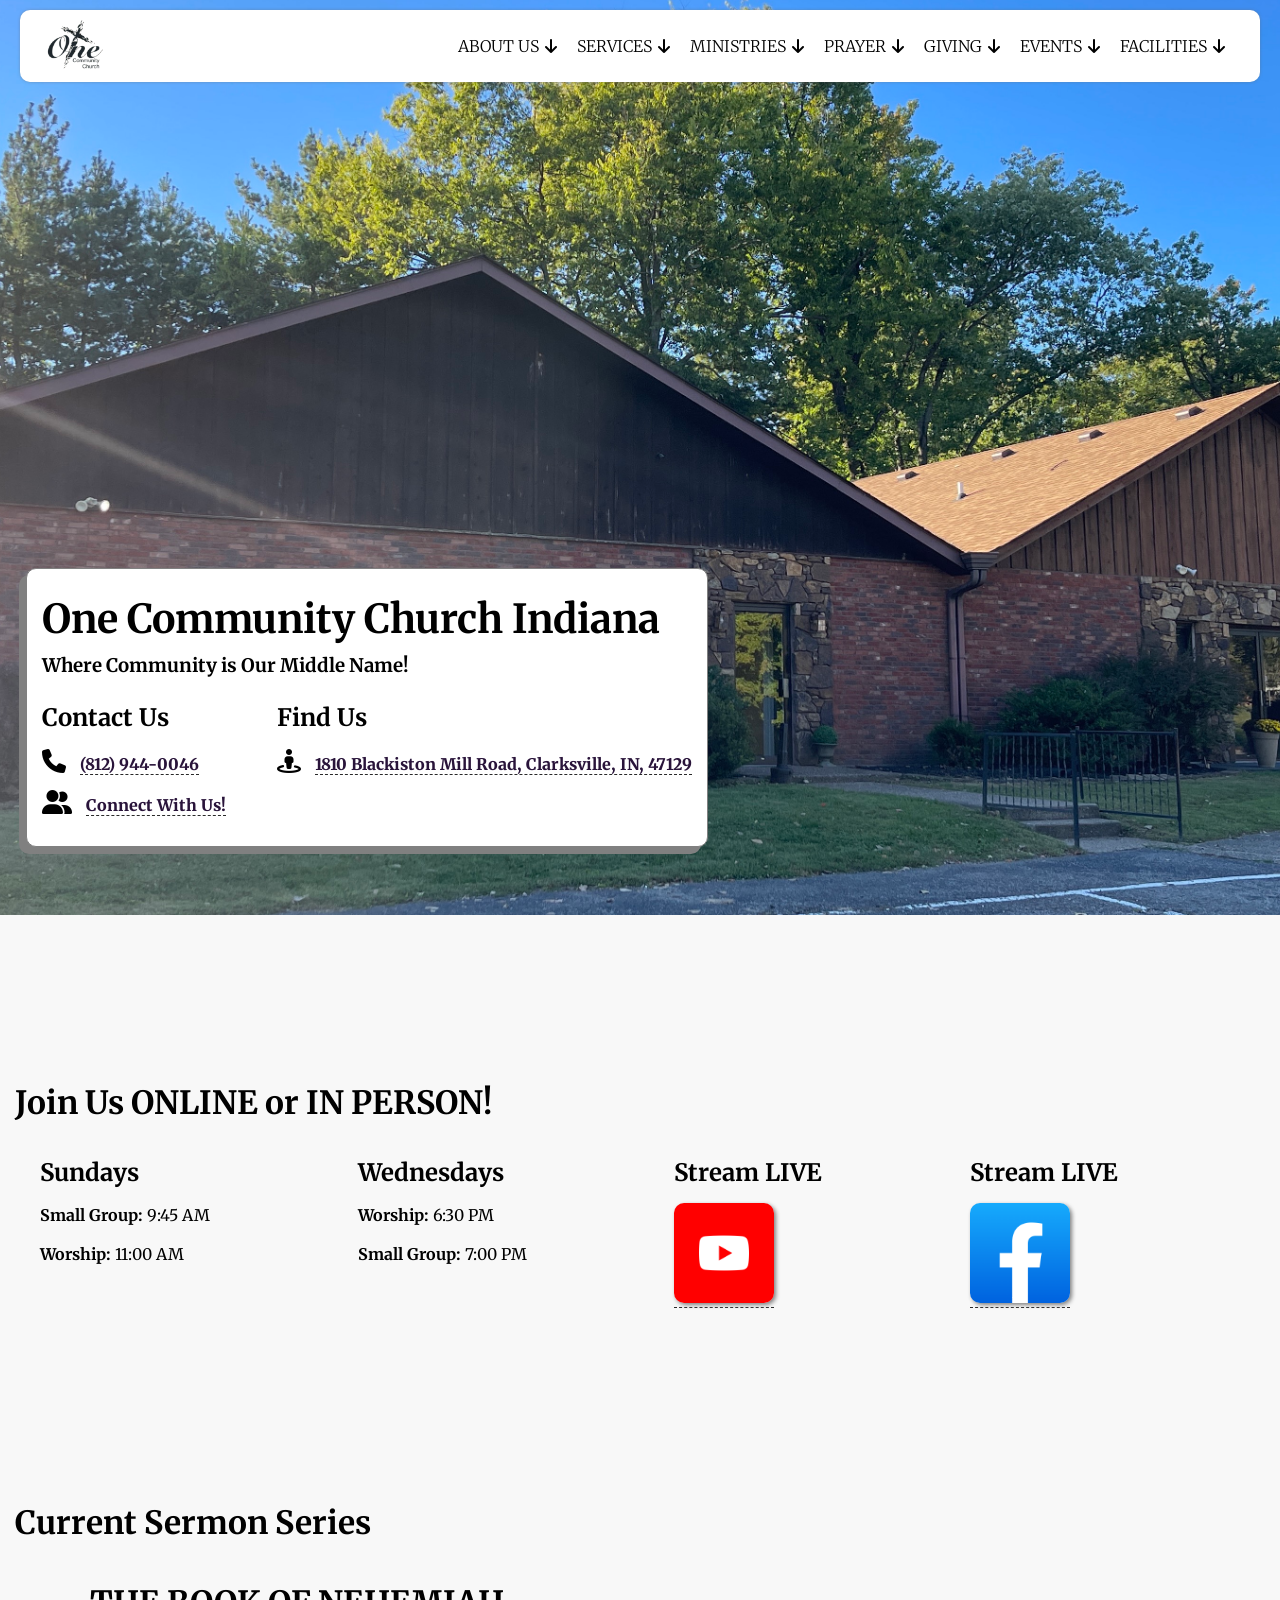
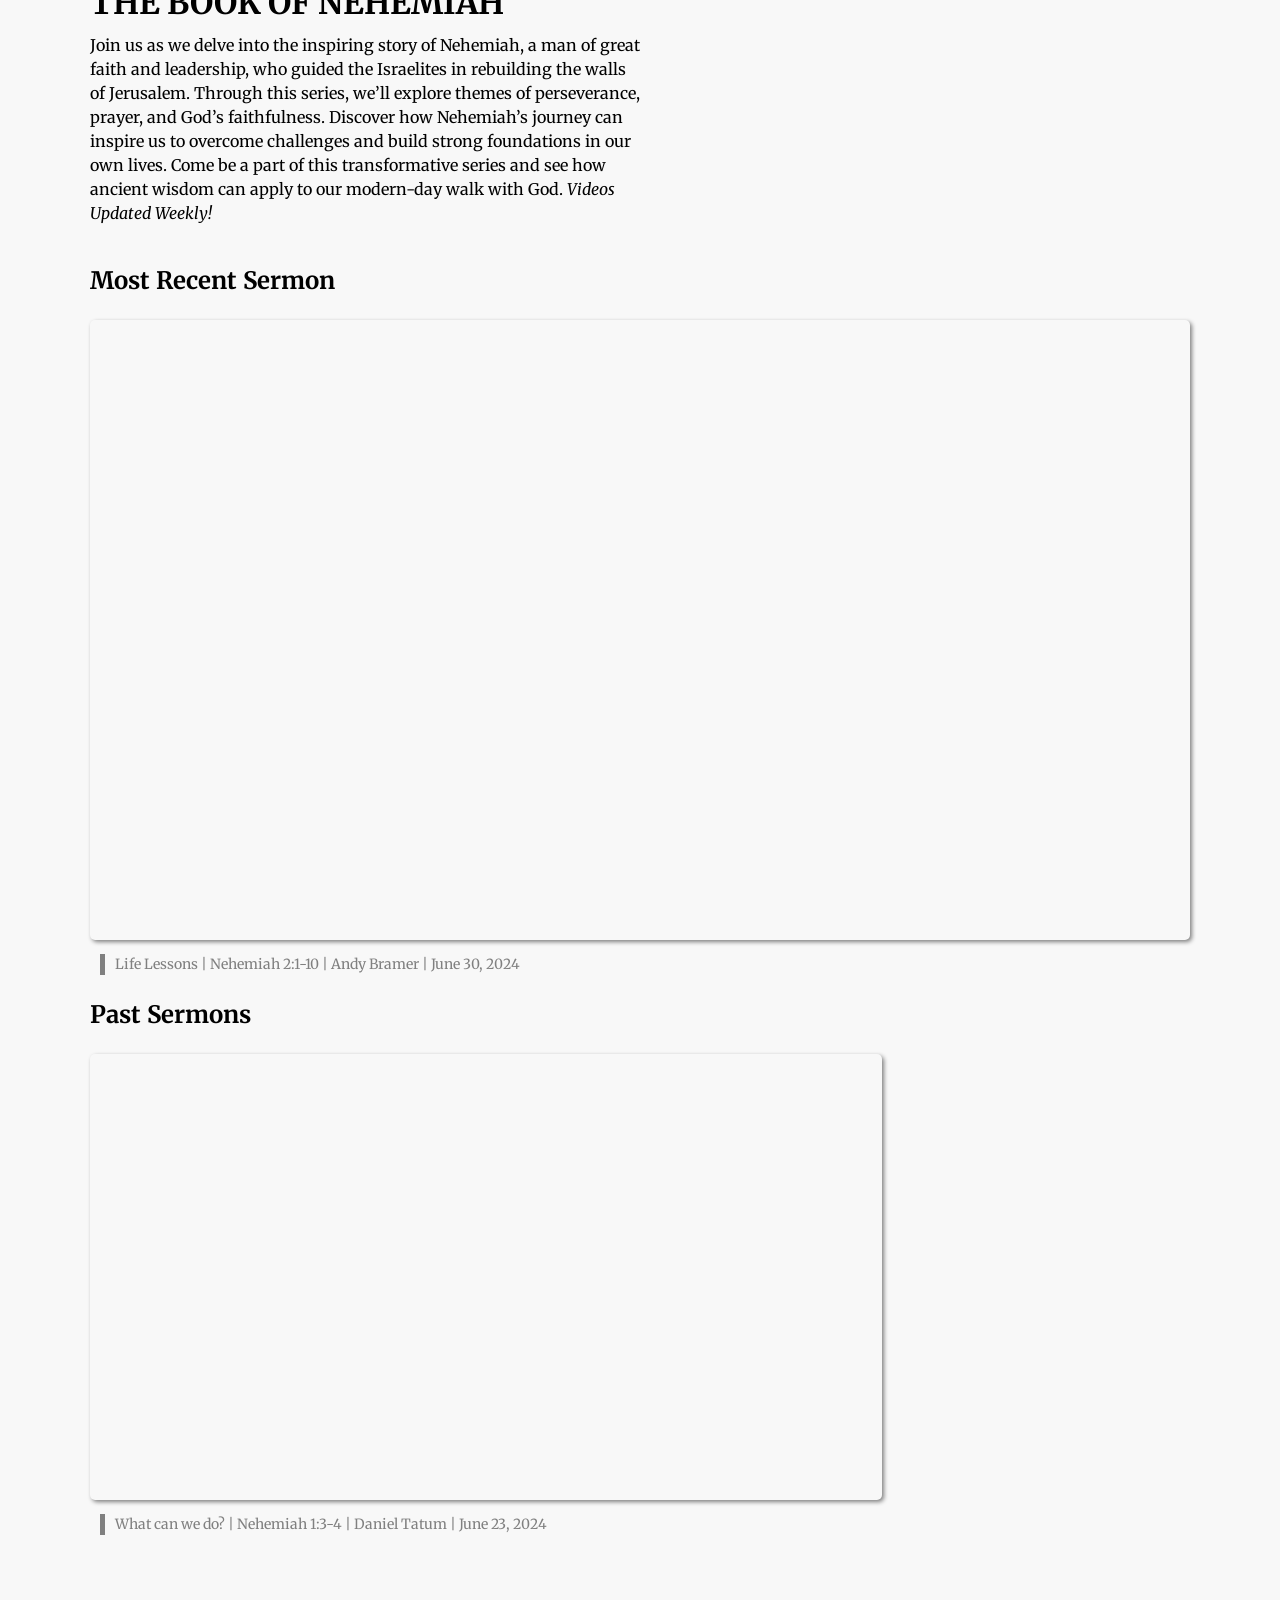
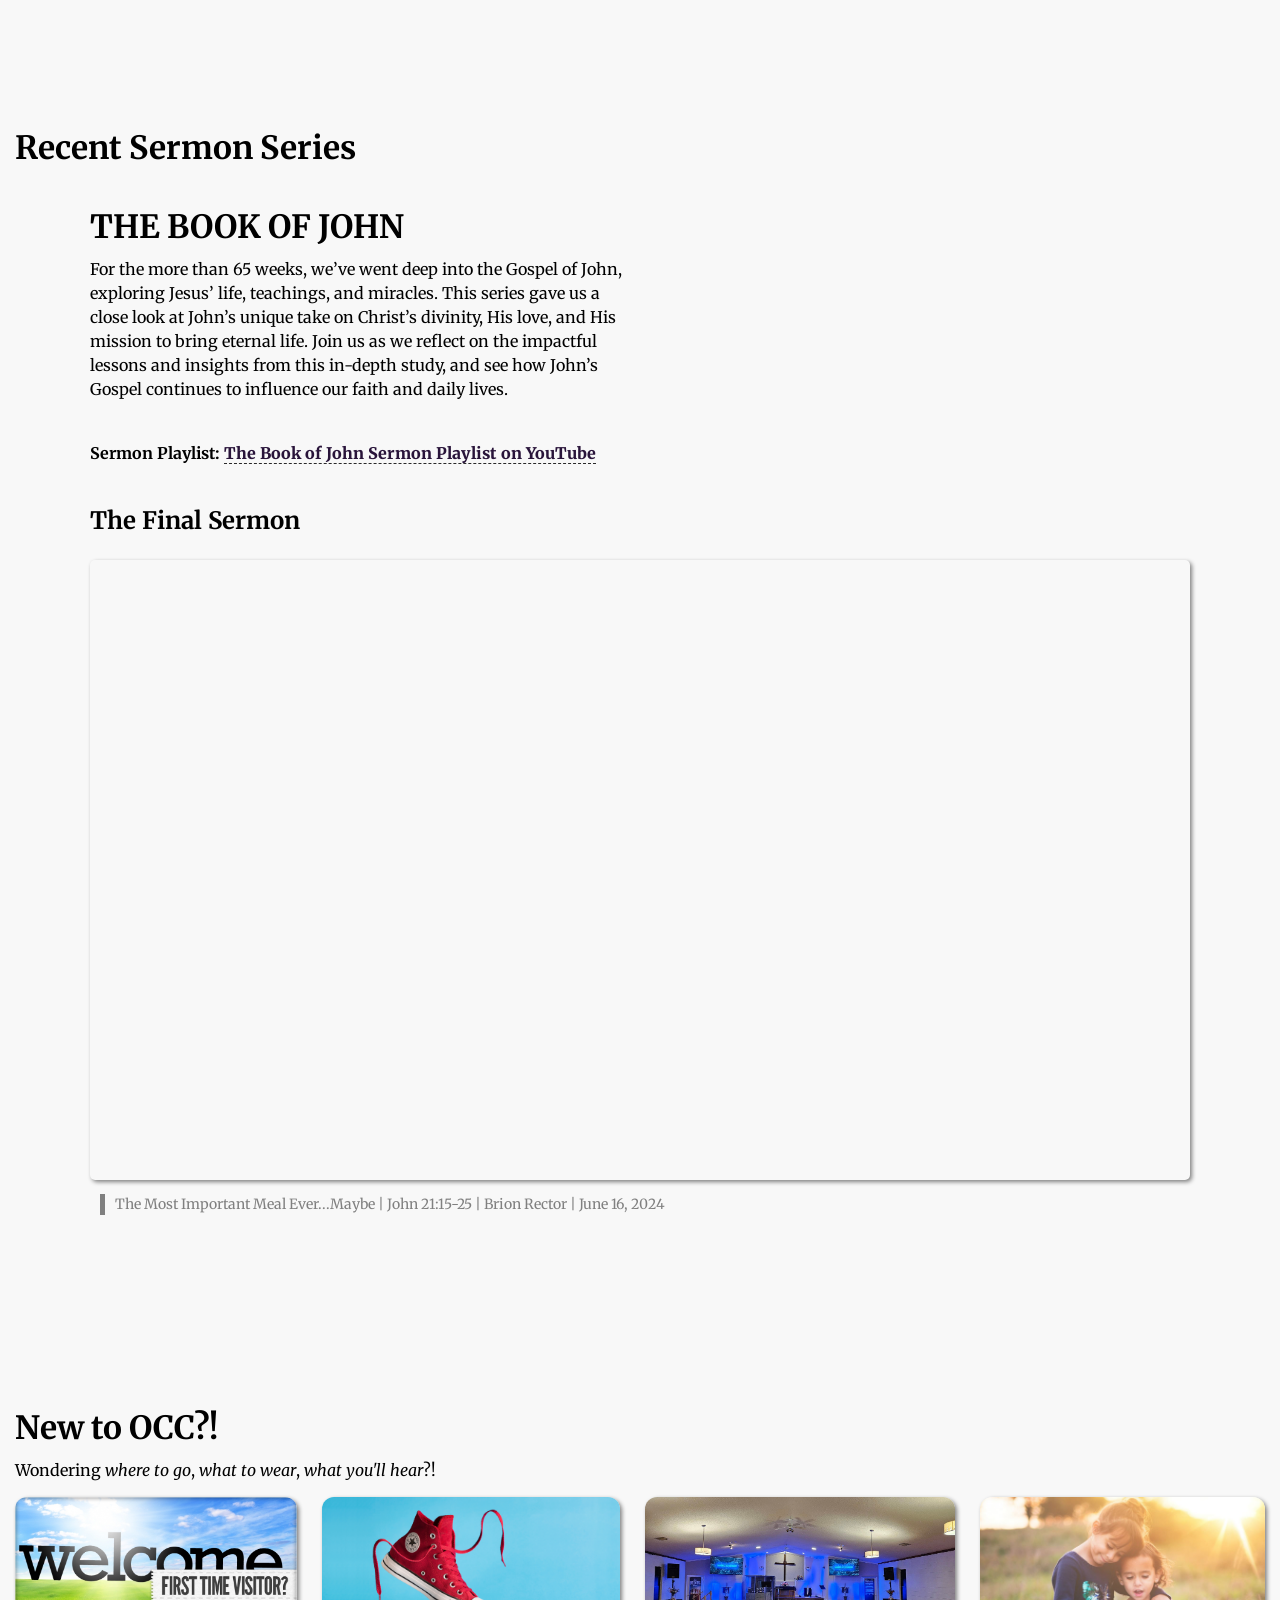
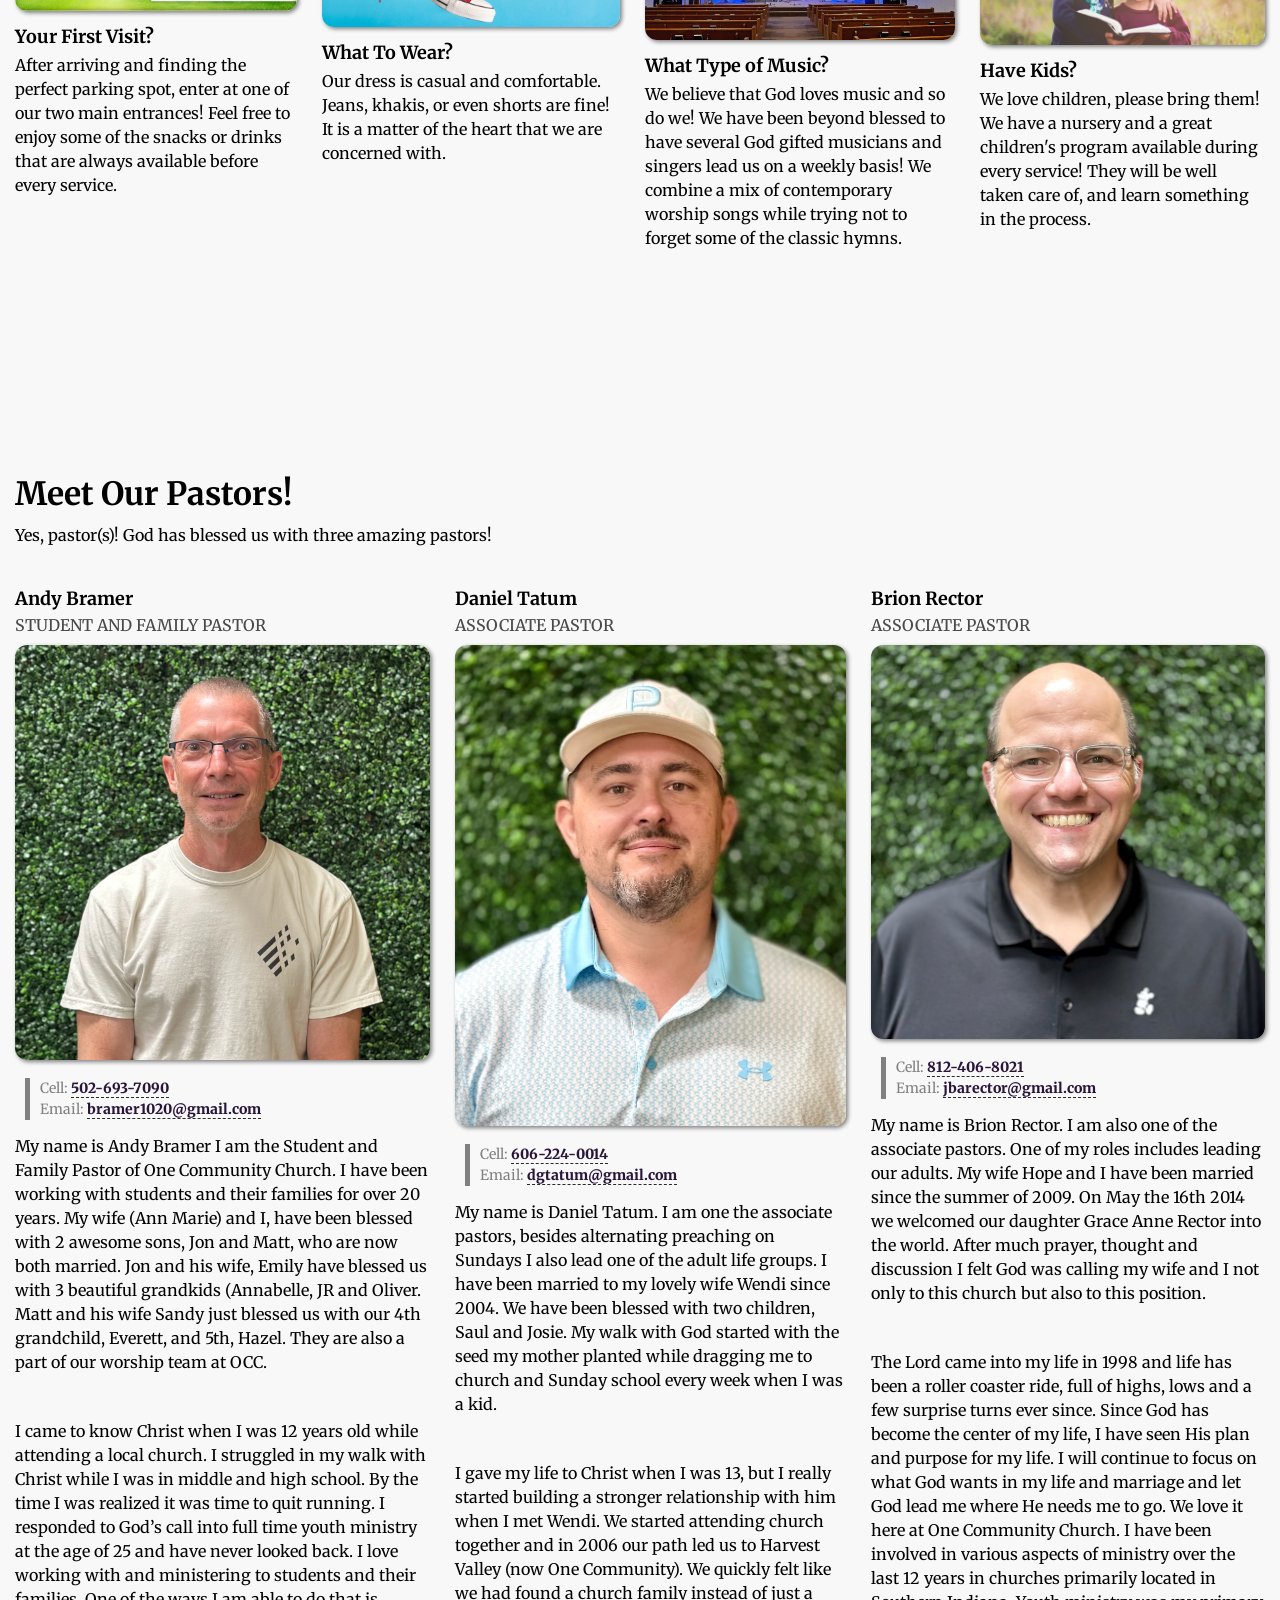
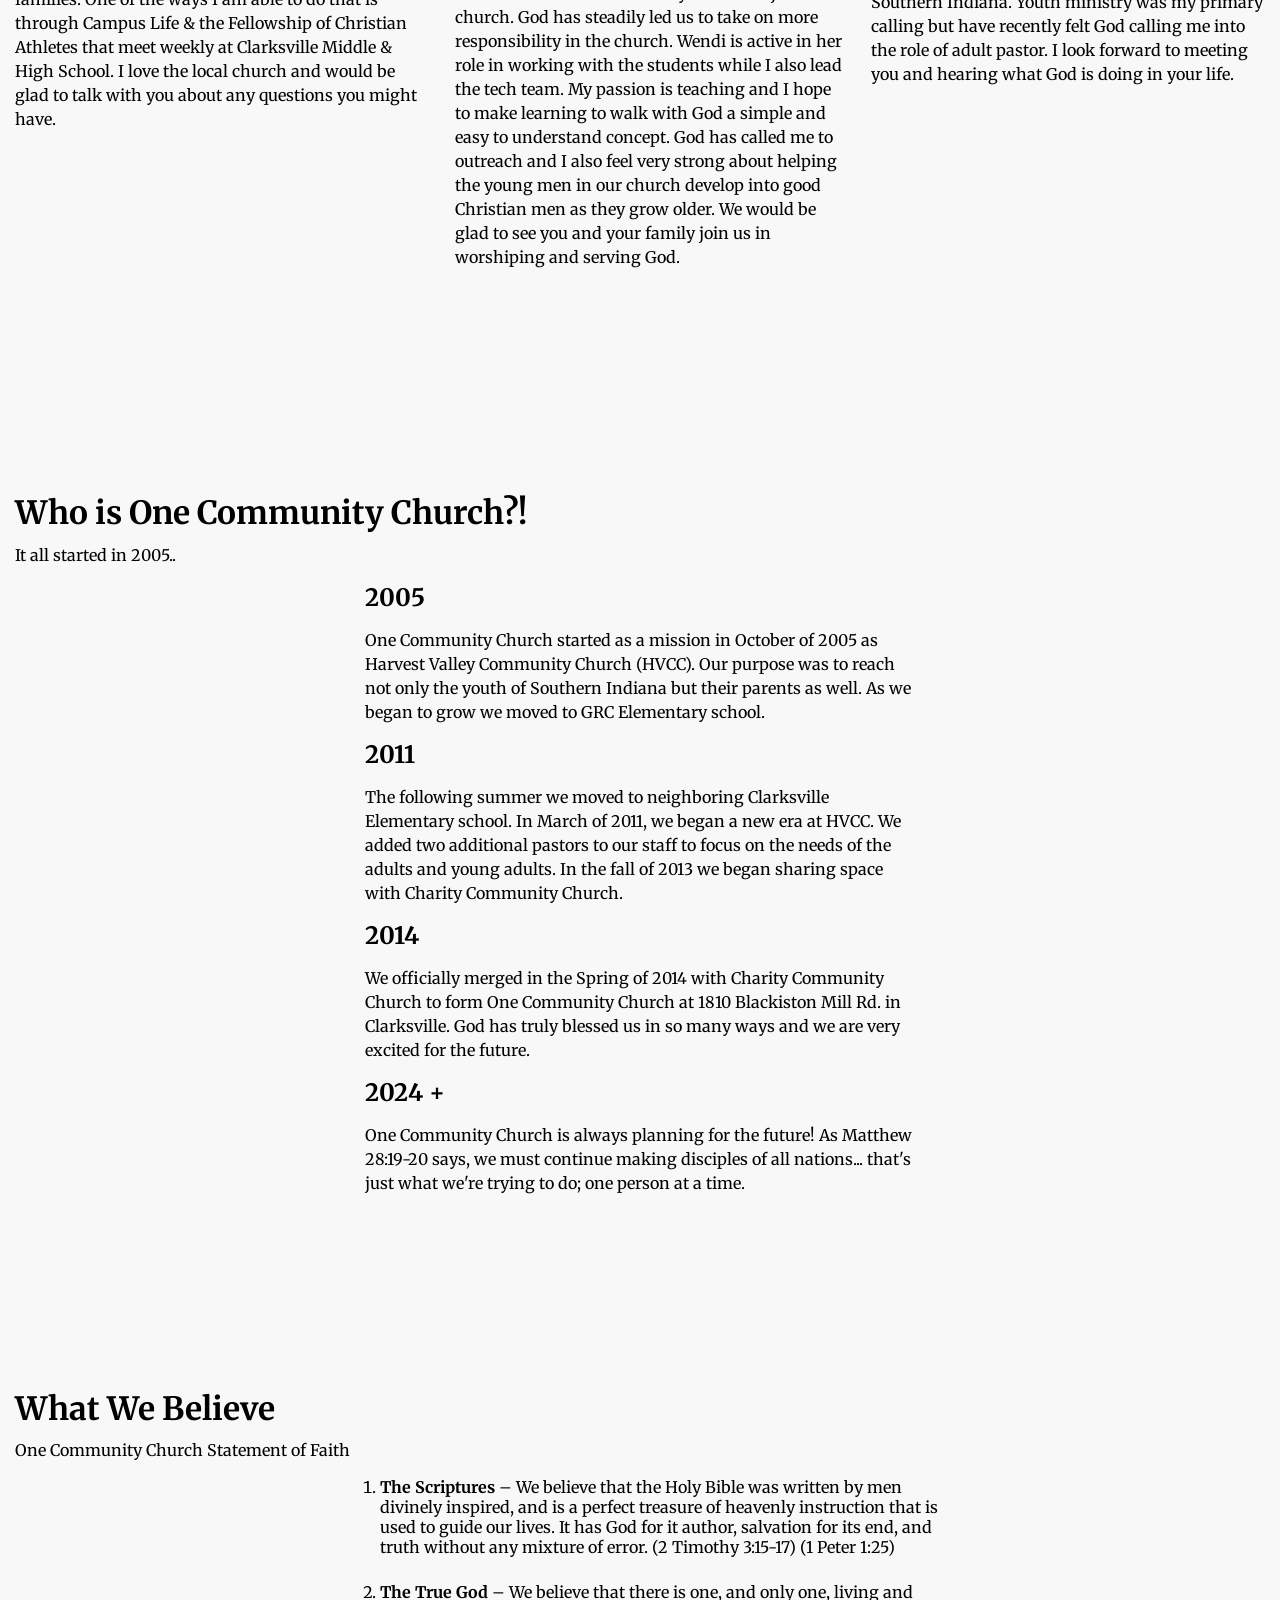
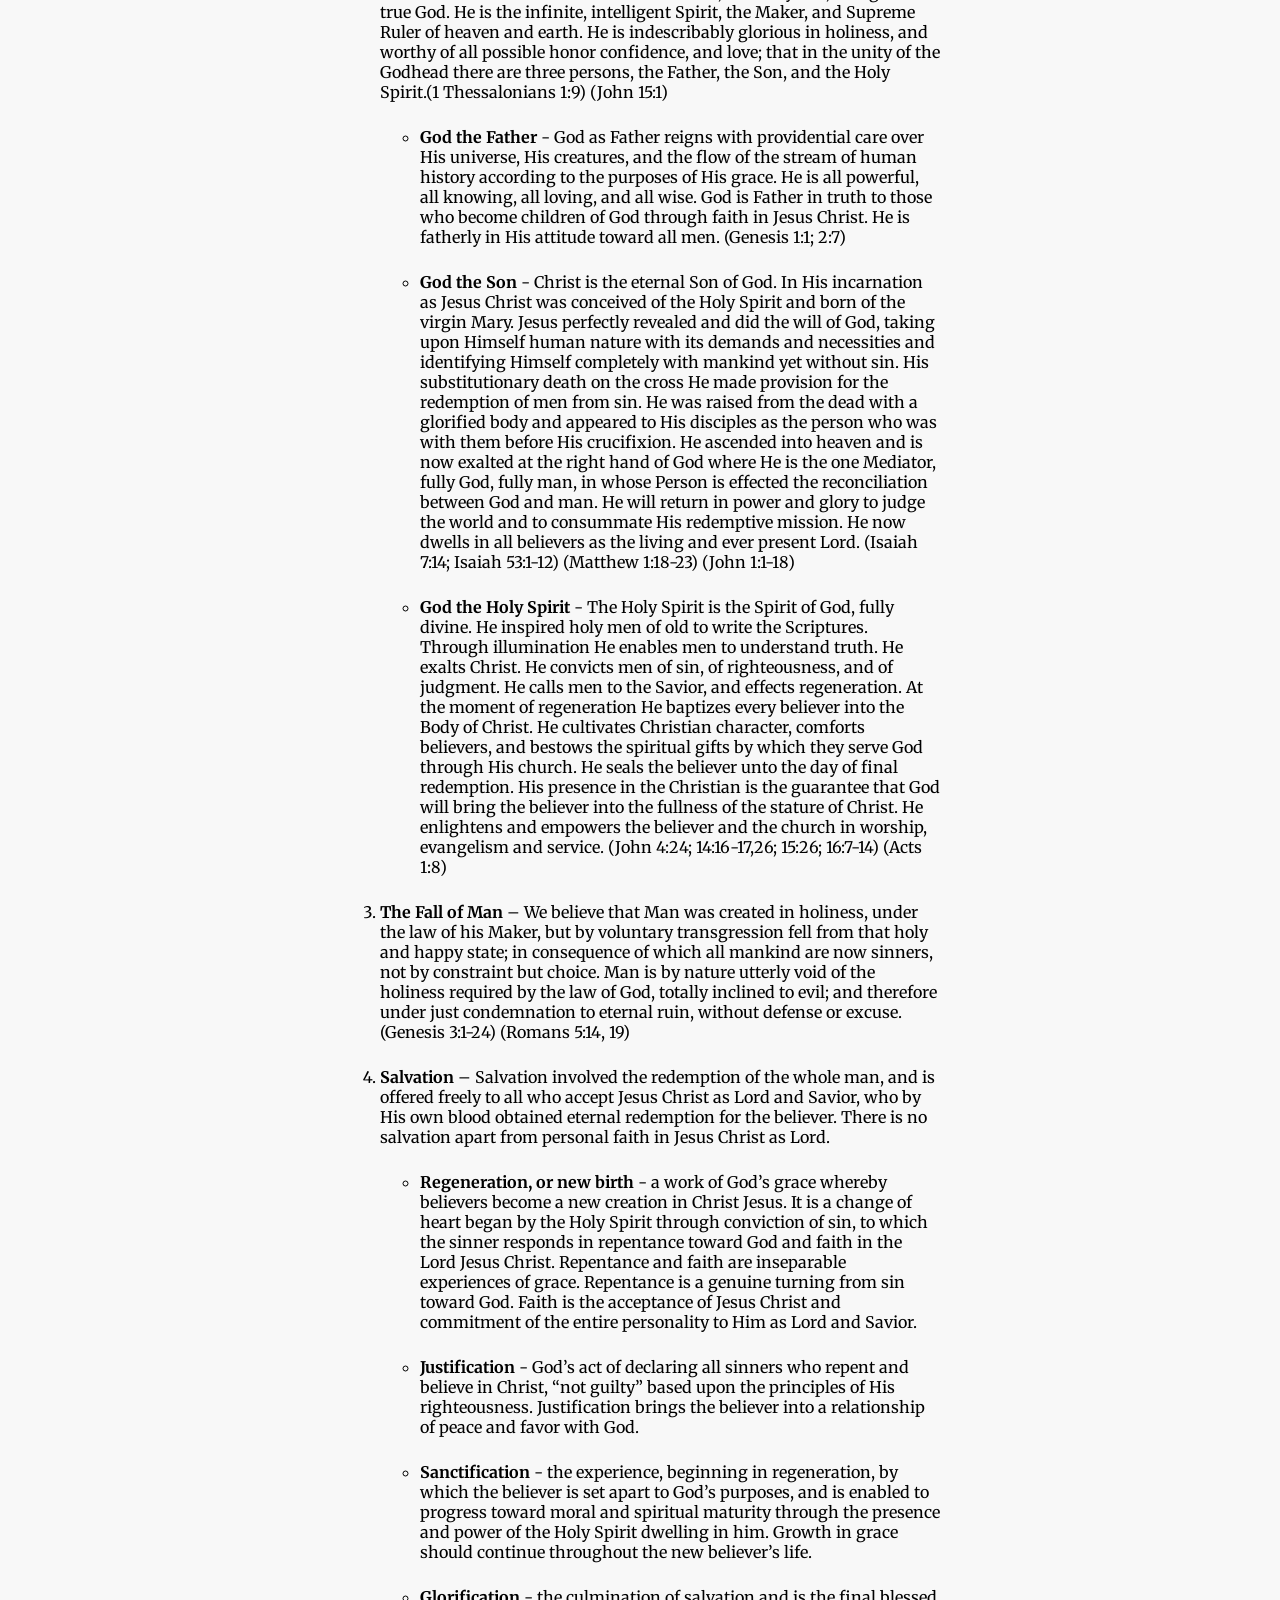
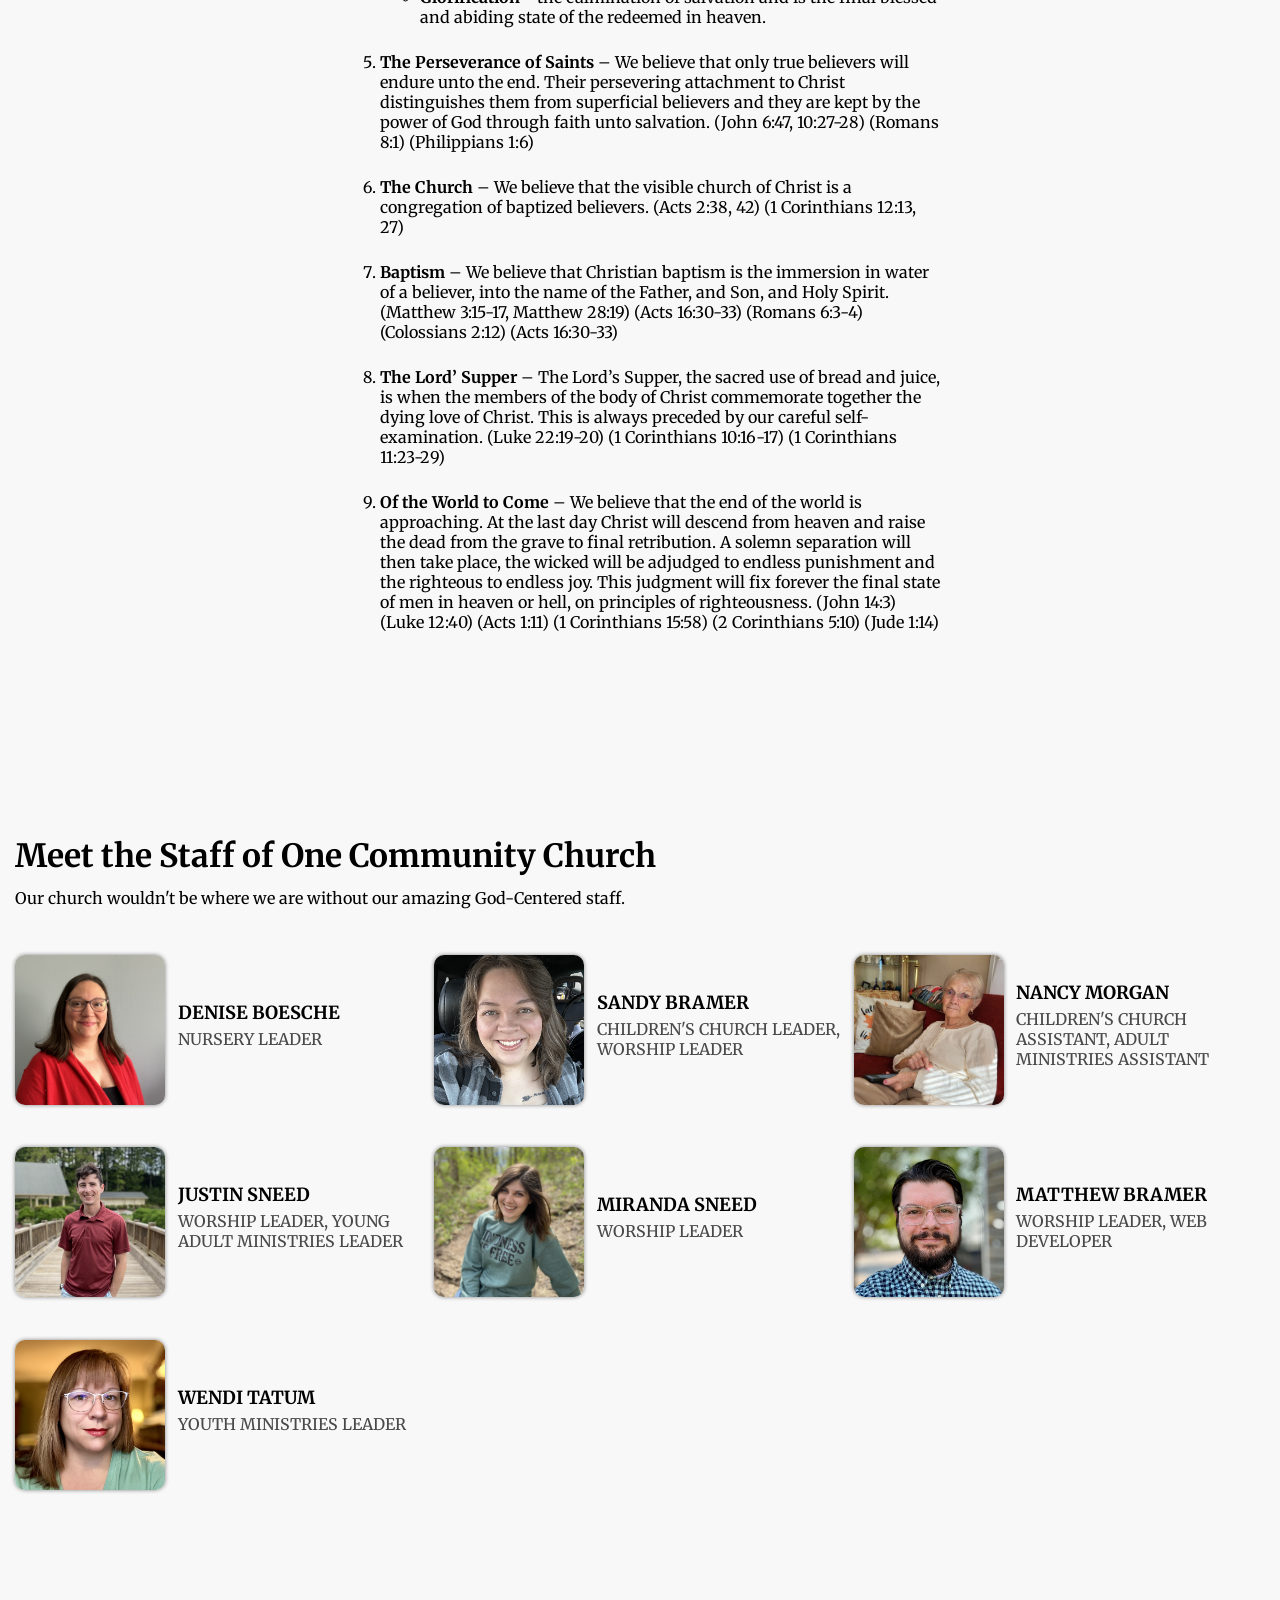
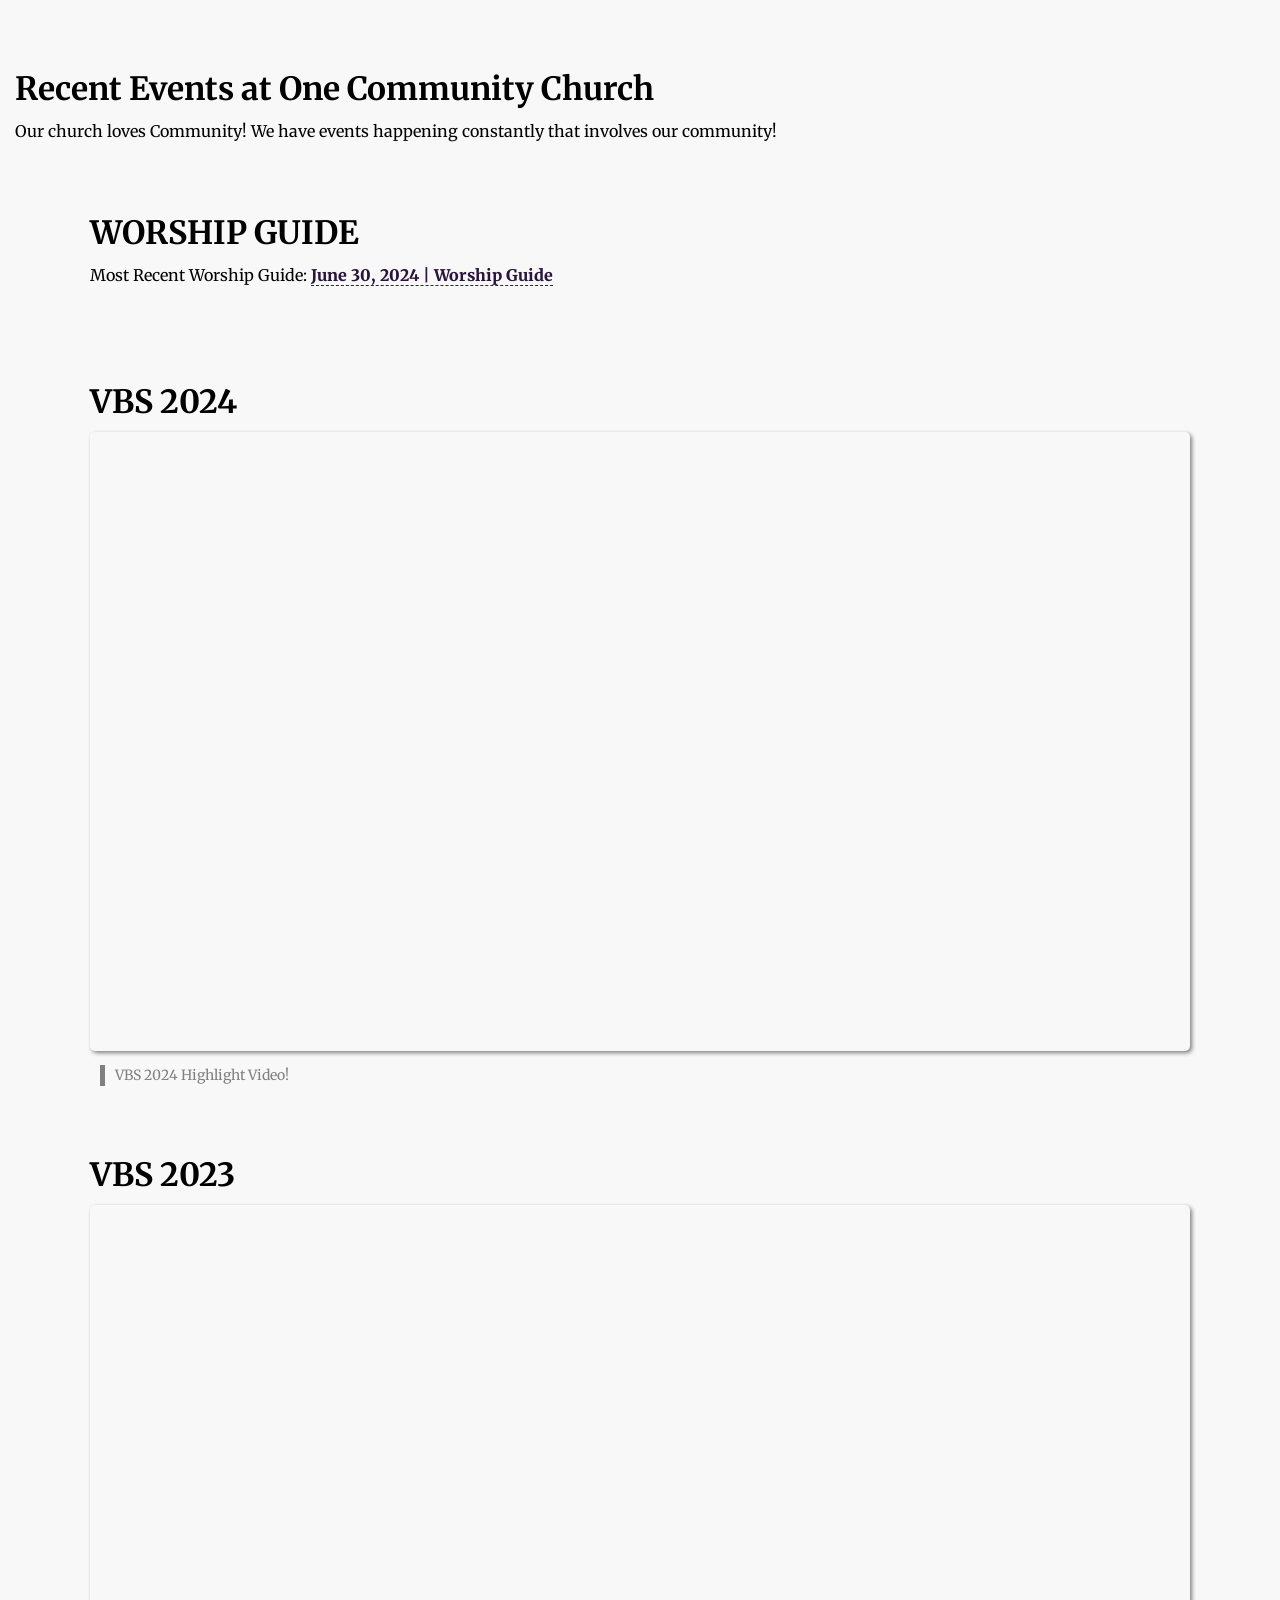
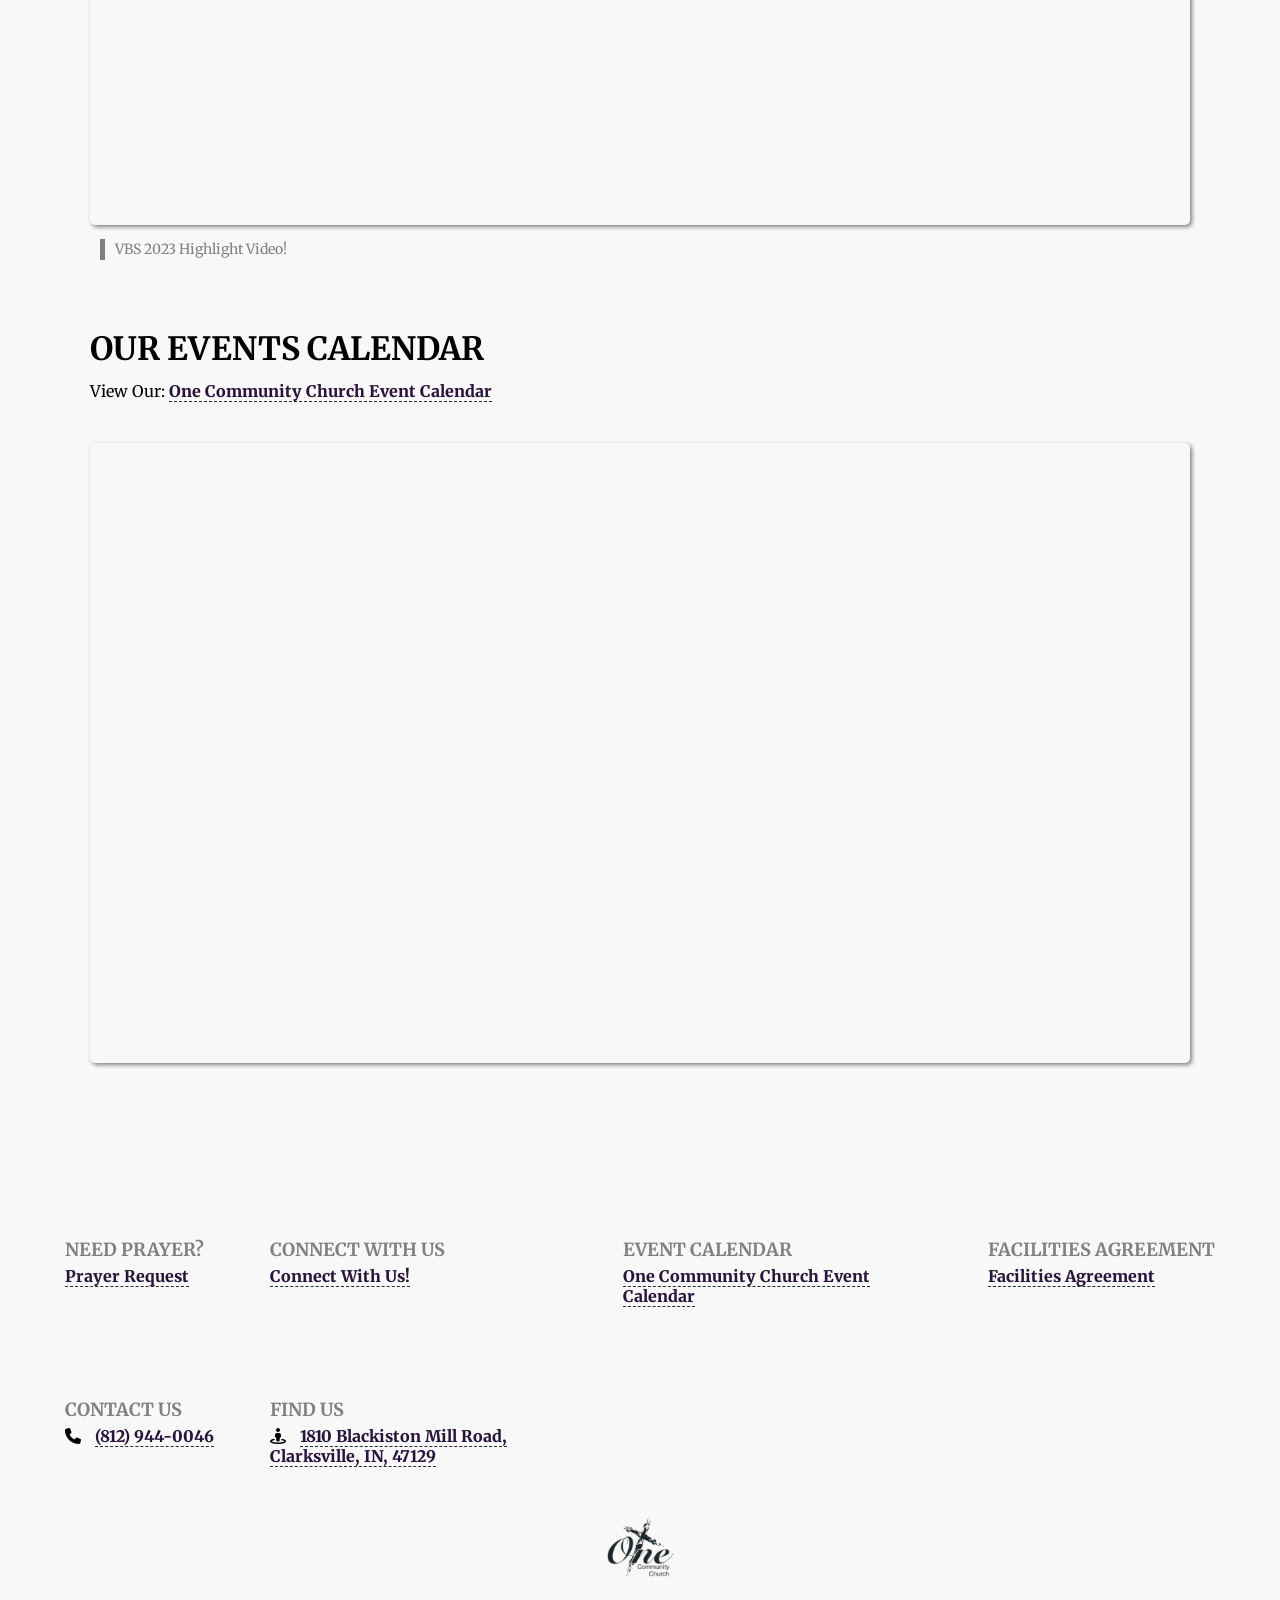
==== commit fe02a30b: "I'm feeling really good about this tbh" ====
--- a/index.html
+++ b/index.html
@@ -9,6 +9,8 @@
 
     <!-- menu icon -->
     <link rel="stylesheet" href="https://cdnjs.cloudflare.com/ajax/libs/font-awesome/4.7.0/css/font-awesome.min.css">
+    <link rel="stylesheet" 
+    href="https://cdnjs.cloudflare.com/ajax/libs/font-awesome/6.5.2/css/all.min.css">
 
     <!-- google font -->
     <link rel="stylesheet" href="https://fonts.googleapis.com/css?family=Merriweather">
@@ -56,6 +58,8 @@
                         <div class="pd-15">
                             <h1>Who is One Community Church</h1>
                             <ul>
+                                <li><a href="#current-sermon-series">Our Current Sermon Series</a></li>
+                                <li><a href="#recent-sermon-series">Our Most Recent Sermon Series</a></li>
                                 <li><a href="#meet-our-staff">Meet Our Staff</a></li>
                                 <li><a href="#recent-events">Recent Events</a></li>
                             </ul>
@@ -318,7 +322,8 @@
                 <div class="pd-15-top">
                     <h1>Who is One Community Church</h1>
                     <ul>
-                        
+                        <li><a href="#current-sermon-series">Our Current Sermon Series</a></li>
+                        <li><a href="#recent-sermon-series">Our Most Recent Sermon Series</a></li>
                         <li><a href="#meet-our-staff">Meet Our Staff</a></li>
                         <li><a href="#recent-events">Recent Events</a></li>
                     </ul>
@@ -456,7 +461,9 @@
             <div class="grid-content">
                 <div class="pd-15-top">
                     <h1>Need Prayer?</h1>
-                    <p><strong>Send a Prayer Request:</strong> <a href="http://" target="_blank" rel="noopener noreferrer">pastor@onecommunity.church</a></p>
+                    <ul>
+                        <li><strong>Send a Prayer Request:</strong> <a href="http://" target="_blank" rel="noopener noreferrer">pastor@onecommunity.church</a></li>
+                    </ul>
                 </div>
 
                 <div class="pd-15-top">
@@ -505,7 +512,9 @@
             <div class="grid-content">
                 <div class="pd-15-top">
                 <h1>Our Events Calendar</h1>
-                <p><a href="https://calendar.google.com/calendar/embed?src=177ministries%40gmail.com&ctz=America%2FNew_York" target="_blank" rel="noopener noreferrer">One Community Church Google Calendar</a></p>
+                <ul>
+                    <li><a href="https://calendar.google.com/calendar/embed?src=177ministries%40gmail.com&ctz=America%2FNew_York" target="_blank" rel="noopener noreferrer">One Community Church Google Calendar</a></li>
+                </ul>
                 </div>
                 </div>
 
@@ -531,7 +540,7 @@
         <!-- <footer> -->
 
 
-            <div class="grid-four-two-content" style="max-width: 1200px; margin: 0 auto;">
+            <div class="grid-four-two-content" style="max-width: 1200px; margin: 0 auto; margin-top: 40px;">
                 
                 <div class="pd-15">
                     <h1>Need Prayer?</h1>
@@ -555,7 +564,7 @@
         
                 <div class="pd-15">
                     <h1>Contact Us</h1>
-                    <p><i class="fa fa-phone"></i> <a href="tel:8129440046">(812) 944-0046</a></p>
+                    <p><i class="fa fa-phone"></i> <a href="tel:+8129440046">(812) 944-0046</a></p>
                 </div>
         
                 <div class="pd-15">
@@ -611,12 +620,13 @@
 
                     <div class="pd-15-top">
                         <h2>Contact Us</h2>
-                        <p><i class="fa fa-phone"></i> <a href="tel:8129440046">(812) 944-0046</a></p>
+                        <p><i class="fa fa-phone"></i> <a href="tel:+8129440046">(812) 944-0046</a></p>
+                        <p><i class="fa fa-user-friends"></i> <a href="https://docs.google.com/forms/d/e/1FAIpQLScMjB4WOonUZl6GeC7wZnYWrJmF5OTvE_90fhHpiu9AJBHWNQ/viewform" target="_blank">Connect With Us!</a></p>
                     </div>
 
                     <div class="pd-15-top">
                         <h2>Find Us</h2>
-                        <p><i class="fa fa-street-view"></i>  <a href="https://maps.app.goo.gl/91r3VdJow4SGdpqM8" target="_blank">1810 Blackiston Mill Road, Clarksville, IN, 47129</a></p>
+                        <p><i class="fas fa-street-view"></i>  <a href="https://maps.app.goo.gl/91r3VdJow4SGdpqM8" target="_blank">1810 Blackiston Mill Road, Clarksville, IN, 47129</a></p>
                     </div>
 
 
@@ -672,12 +682,70 @@
 
         </div>
 
-        
-
-
-
-        
-
+    </div>
+
+    <div class="topic pd-15" id="current-sermon-series">
+        <h1>Current Sermon Series</h1>
+
+        <div class="hero">
+            <h2>The Book of Nehemiah</h2>
+            <p>Join us as we delve into the inspiring story of Nehemiah, a man of great faith and leadership, who guided the Israelites in rebuilding the walls of Jerusalem. Through this series, we’ll explore themes of perseverance, prayer, and God’s faithfulness. Discover how Nehemiah’s journey can inspire us to overcome challenges and build strong foundations in our own lives. Come be a part of this transformative series and see how ancient wisdom can apply to our modern-day walk with God. <em>Videos Updated Weekly!</em></p>
+
+            <!-- <div class="grid-content"> -->
+
+
+                    <h3>Most Recent Sermon</h3>
+                <div class="iframe-container">
+                    <iframe width="560" height="315" src="https://www.youtube.com/embed/QxsGdNOR4-w?si=YodmQPUYkANHrWth" title="YouTube video player" frameborder="0" allow="accelerometer; autoplay; clipboard-write; encrypted-media; gyroscope; picture-in-picture; web-share" referrerpolicy="strict-origin-when-cross-origin" allowfullscreen></iframe>
+                </div>
+                <blockquote>Life Lessons | Nehemiah 2:1-10 | Andy Bramer | June 30, 2024</blockquote>
+
+
+                    <h3>Past Sermons</h3>
+
+            <div class="grid-content">
+
+                <div>
+
+                <div class="iframe-container">
+                    <iframe width="560" height="315" src="https://www.youtube.com/embed/WeRSQo5XiJQ?si=OFpJ5itNJ-ZNzI0a" title="YouTube video player" frameborder="0" allow="accelerometer; autoplay; clipboard-write; encrypted-media; gyroscope; picture-in-picture; web-share" referrerpolicy="strict-origin-when-cross-origin" allowfullscreen></iframe>
+                </div>
+                <blockquote>What can we do? | Nehemiah 1:3-4 | Daniel Tatum | June 23, 2024</blockquote>
+
+                </div>
+
+                <!-- <div>
+                    <div class="iframe-container">
+
+                    </div>
+                </div> -->
+
+            </div>
+
+
+
+            </div>
+
+    </div>
+
+    <div class="topic pd-15" id="recent-sermon-series">
+
+        <h1>Recent Sermon Series</h1>
+
+        <div class="hero">
+            <h2>The Book of John</h2>
+            <p>For the more than 65 weeks, we’ve went deep into the Gospel of John, exploring Jesus’ life, teachings, and miracles. This series gave us a close look at John’s unique take on Christ’s divinity, His love, and His mission to bring eternal life. Join us as we reflect on the impactful lessons and insights from this in-depth study, and see how John’s Gospel continues to influence our faith and daily lives.
+            </p>
+
+            <p><strong>Sermon Playlist:</strong> <a href="https://youtube.com/playlist?list=PL6DvKUVB3gYTWlEetGZvNX2Qp89mL1xrE&feature=shared" target="_blank" rel="noopener noreferrer">The Book of John Sermon Playlist on YouTube</a></p>
+
+            <h3>The Final Sermon</h3>
+            <div class="iframe-container">
+                <iframe width="560" height="315" src="https://www.youtube.com/embed/pZeqtQbgIpo?si=zqpeQm8nndUf1N9o" title="YouTube video player" frameborder="0" allow="accelerometer; autoplay; clipboard-write; encrypted-media; gyroscope; picture-in-picture; web-share" referrerpolicy="strict-origin-when-cross-origin" allowfullscreen></iframe>
+            </div>
+            <blockquote>The Most Important Meal Ever...Maybe | John 21:15-25 | Brion Rector | June 16, 2024</blockquote>
+
+        </div>
 
 
     </div>
@@ -970,10 +1038,17 @@
         <h1>Recent Events at One Community Church</h1>
         <p>Our church loves Community! We have events happening constantly that involves our community!</p>
 
+
+
         
 
 
         <div class="hero">
+
+            <div class="pd-15-top">
+                <h2>Worship Guide</h2>
+                <p>Most Recent Worship Guide: <a href="docs/worshipGuide/worshipGuide-2024-06-30.pdf" target="_blank" rel="noopener noreferrer">June 30, 2024 | Worship Guide</a></p>
+            </div>
 
             <div class="pd-15-top">
 
@@ -981,6 +1056,7 @@
             <div class="iframe-container">
                 <iframe width="560" height="315" src="https://www.youtube.com/embed/rD0Jpubf668?si=Xm6nkT1Q7mylww3y" title="YouTube video player" frameborder="0" allow="accelerometer; autoplay; clipboard-write; encrypted-media; gyroscope; picture-in-picture; web-share" referrerpolicy="strict-origin-when-cross-origin" allowfullscreen></iframe>
             </div>
+            <blockquote>VBS 2024 Highlight Video!</blockquote>
         </div>
 
             <div class="pd-15-top">
@@ -997,7 +1073,7 @@
                 <h2>Our Events Calendar</h2>
                 <p>View Our: <a href="https://calendar.google.com/calendar/embed?src=177ministries%40gmail.com&ctz=America%2FNew_York" target="_blank" rel="noopener noreferrer">One Community Church Event Calendar</a></p>
                 <div class="iframe-container" id="event-calendar" style="margin-top: 10px;">
-                    <iframe src="https://calendar.google.com/calendar/embed?src=177ministries%40gmail.com&ctz=America%2FNew_York" style="border: 0" width="90vw" height="600" frameborder="0" scrolling="no"></iframe>
+                    <iframe src="https://calendar.google.com/calendar/embed?src=177ministries%40gmail.com&ctz=America%2FNew_York" style="border: 0" width="800" height="600" frameborder="0" scrolling="no"></iframe>
                 </div>
             </div>
 
@@ -1033,7 +1109,7 @@
 
         <div class="pd-15">
             <h1>Contact Us</h1>
-            <p><i class="fa fa-phone"></i> <a href="tel:8129440046">(812) 944-0046</a></p>
+            <p><i class="fa fa-phone"></i> <a href="tel:+8129440046">(812) 944-0046</a></p>
         </div>
 
         <div class="pd-15">
--- a/home.css
+++ b/home.css
@@ -70,6 +70,11 @@
 
     max-width: 1600px;
     margin: 0 auto;
+
+    i {
+        font-size: 24px;
+        margin-left: 2px;
+    }
     
 }
 
@@ -238,7 +243,7 @@
 }
 
 .nav-mobile .fa {
-    font-size: 22px;
+    font-size: 22px !important;
     cursor: pointer;
 }
 
@@ -260,8 +265,12 @@
     } */
 
     i {
-        font-size: 22px;
-    }
+        font-size: 24px;
+        margin-right: 10px;
+    }
+    
+
+
 }
 
 
@@ -330,6 +339,11 @@
     /* width: 550px; */
     justify-content: center;
     }
+
+    i {
+        font-size: 24px;
+        margin-right: 10px;
+    }
     
 }
 
@@ -366,6 +380,14 @@
     padding-top: 56.35%; 
 
     border-radius: 5px;
+}
+
+.pdf-container {
+    position: relative;
+    overflow: hidden;
+    width: 100%;
+    height: 50vh;
+    padding-top: 56.35%; 
 }
 
 iframe, video {
@@ -659,7 +681,10 @@
 
 .fa {
     transition: transform 0.2s ease-in-out;
-}
+    /* font-size: 20px;
+    margin-left: 10px; */
+}
+
 
 
 .active {
@@ -676,10 +701,7 @@
     /* width: 5px; */
 }
 
-.hero {
-    max-width: 1100px;
-    margin: 0 auto;
-}
+
 
 .grid-content {
     display: grid;
@@ -802,6 +824,31 @@
     text-transform: uppercase;
     font-size: medium;
     font-weight: 500;
+}
+
+
+.hero {
+    max-width: 1100px;
+    margin: 0 auto;
+
+    h2 {
+        margin-top: 40px;
+        text-transform: uppercase;
+        margin-bottom: 10px;
+        font-size: xx-large;
+    }
+
+    h3 {
+        font-size: x-large;
+    }
+
+    p {
+        max-width: 550px !important;
+        margin-right: auto !important;
+        margin-left: 0 !important;
+        margin-bottom: 40px !important;
+        font-size: medium;
+    }
 }
 
 
@@ -1038,6 +1085,21 @@
 
 .sidebar li {
     font-size: 14px;
+}
+
+
+
+
+
+
+
+
+
+.social-link img {
+    max-width: 50%;
+    object-fit: cover;
+    height: 100px;
+    border-radius: 10px;
 }
 
 
@@ -1054,9 +1116,13 @@
     cursor: pointer;
     /* padding: 20px; */
     border-radius: 10px;
-    font-size: 48px;
+    
     /* filter: drop-shadow(0 0 1px rgb(0, 0, 0)); */
     opacity: 40%;
+
+        .fa {
+            font-size: 48px !important;
+        }
   }
   
   #myBtn:hover {
@@ -1071,19 +1137,6 @@
   }
 
 
-
-
-
-
-
-.social-link img {
-    max-width: 50%;
-    object-fit: cover;
-    height: 100px;
-    border-radius: 10px;
-}
-
-
 @media screen and (prefers-color-scheme: light) {
     nav img, footer img {
         filter: invert(100);
@@ -1341,6 +1394,8 @@
 
     .nav-desktop {
         display: none;
+
+
     }
 
     .nav-topic li a {
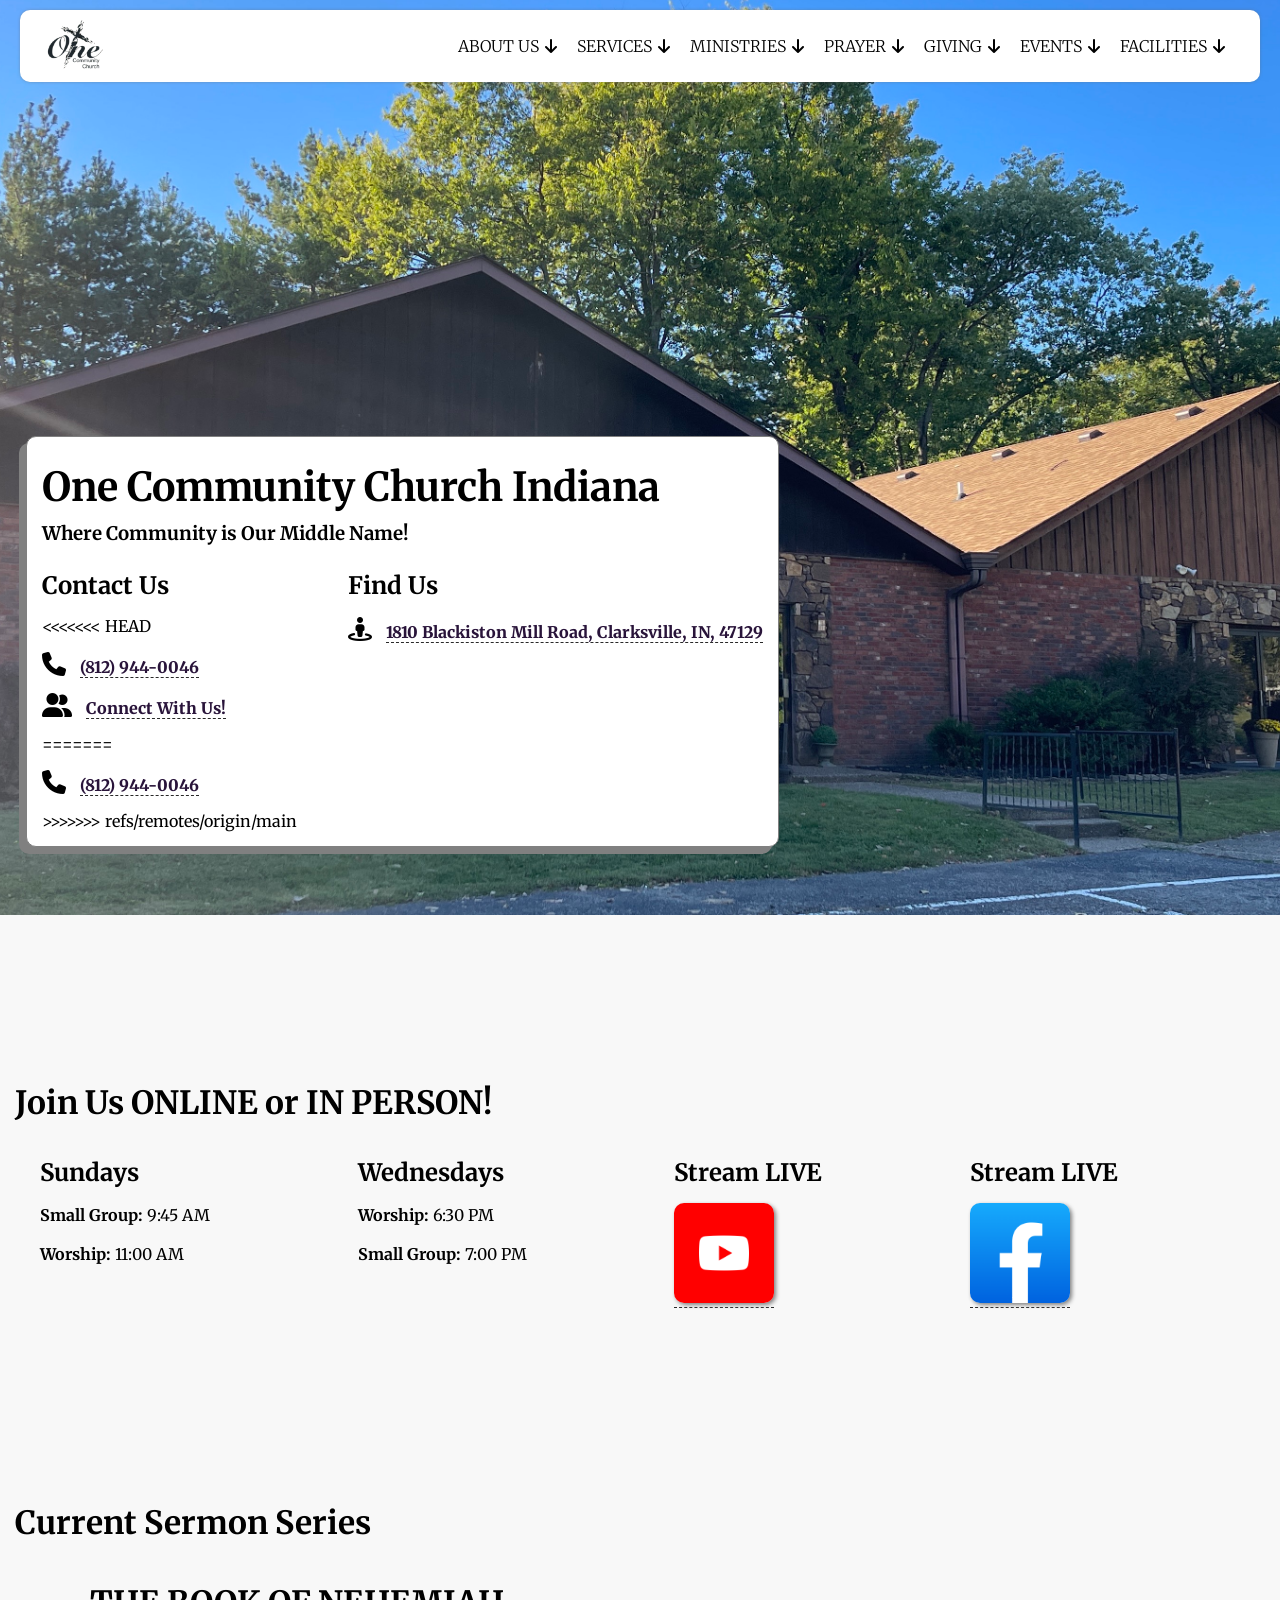
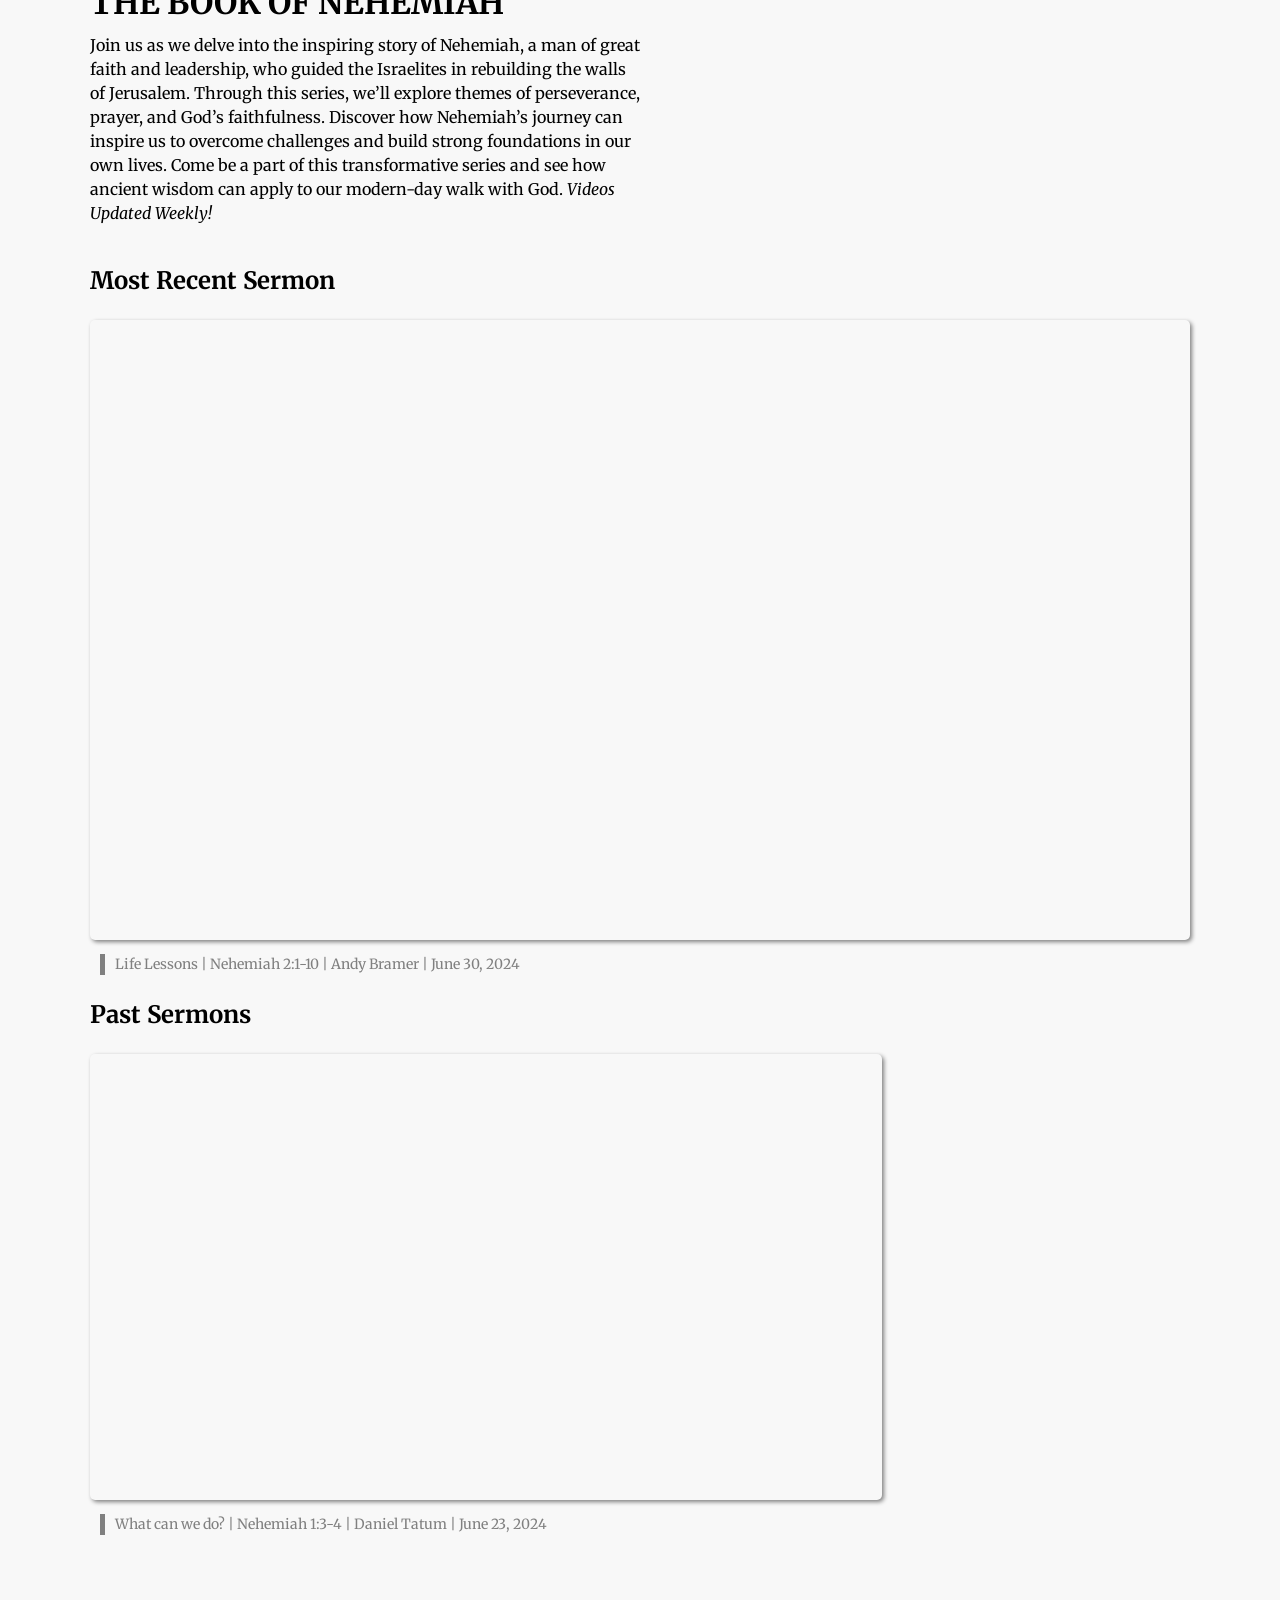
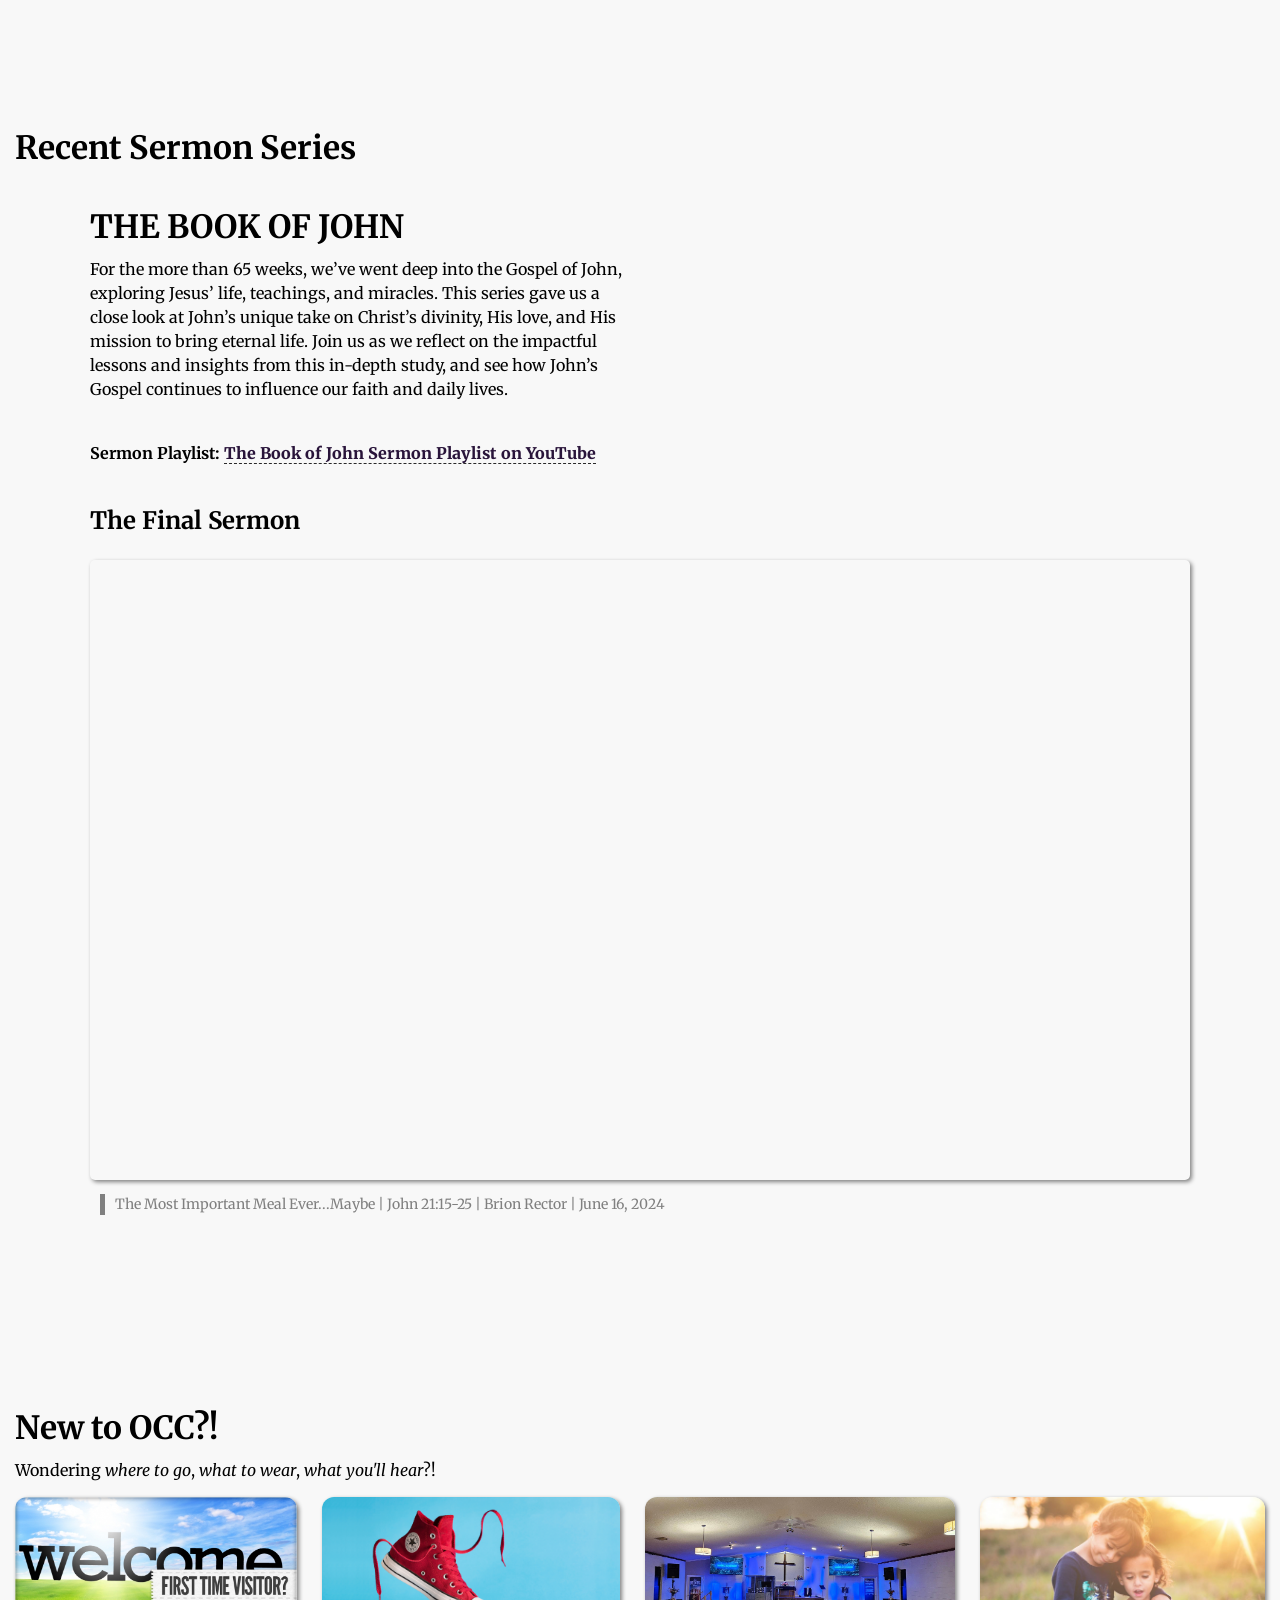
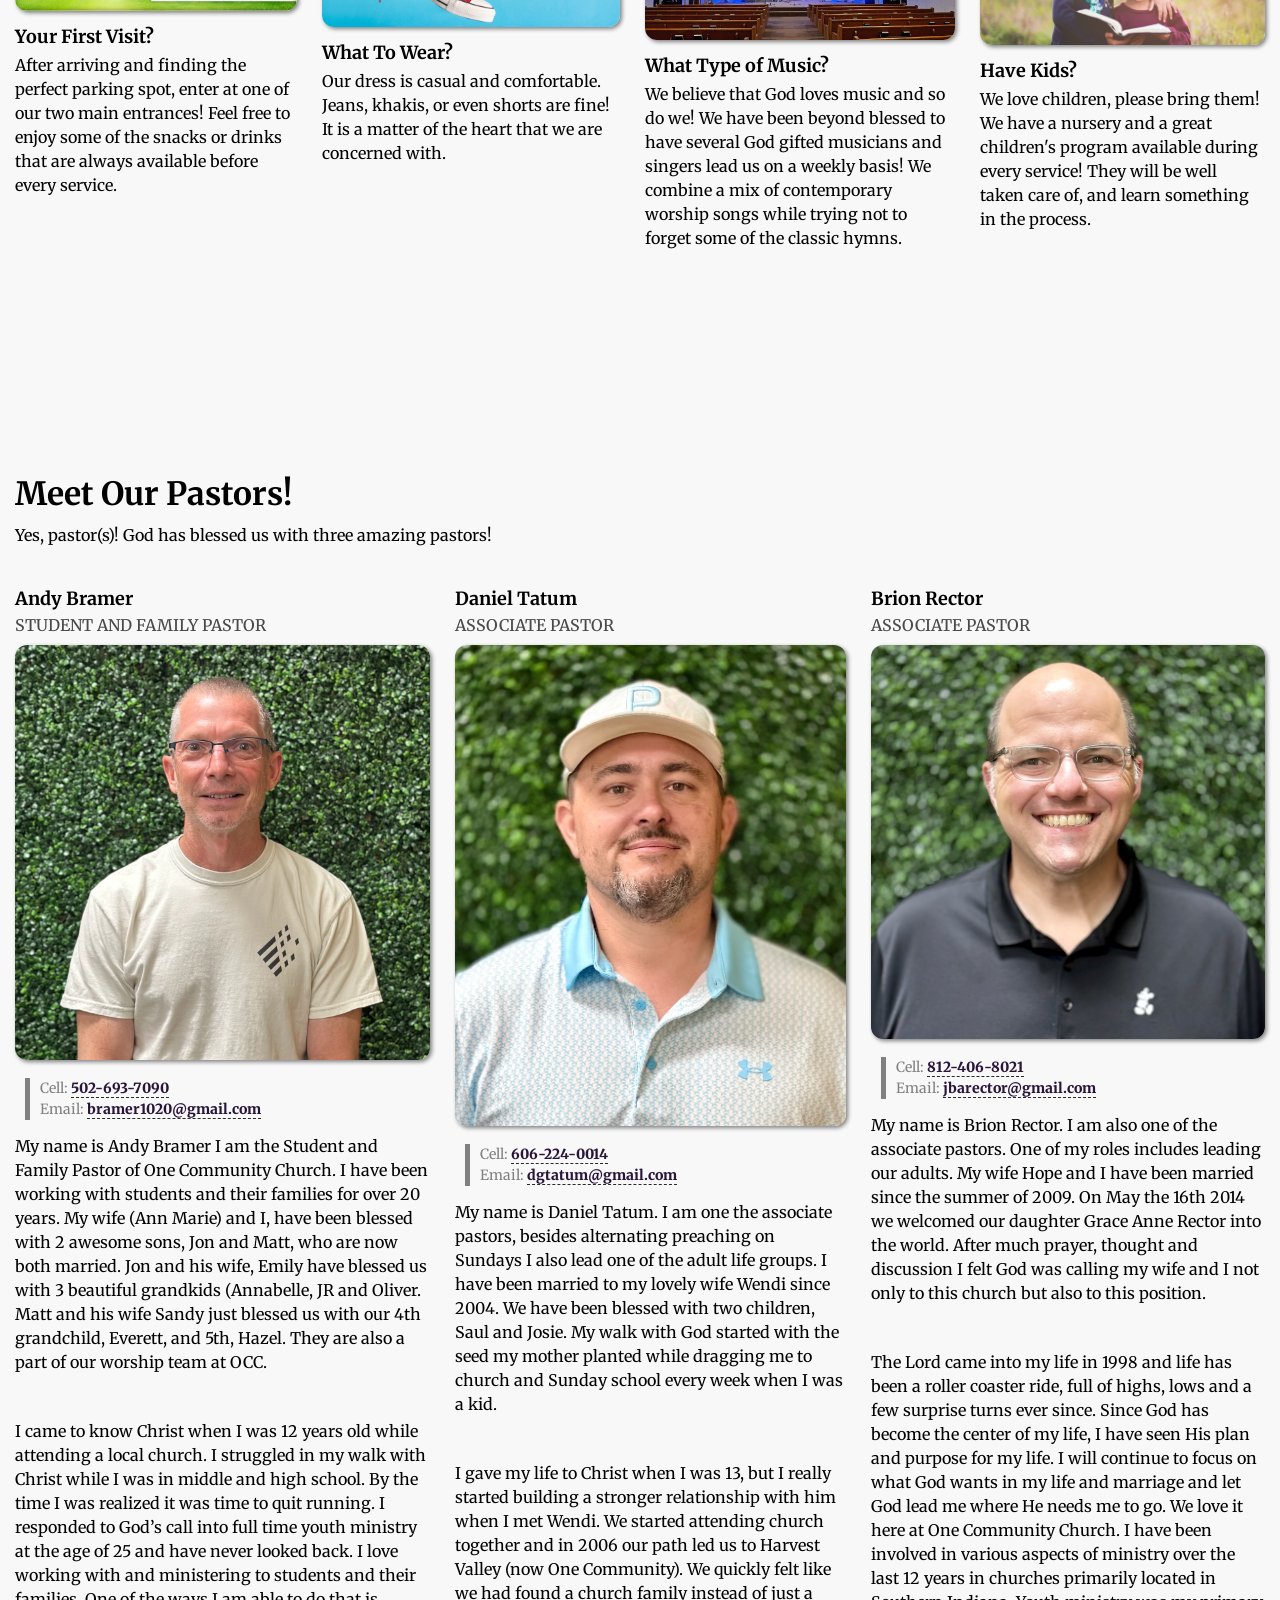
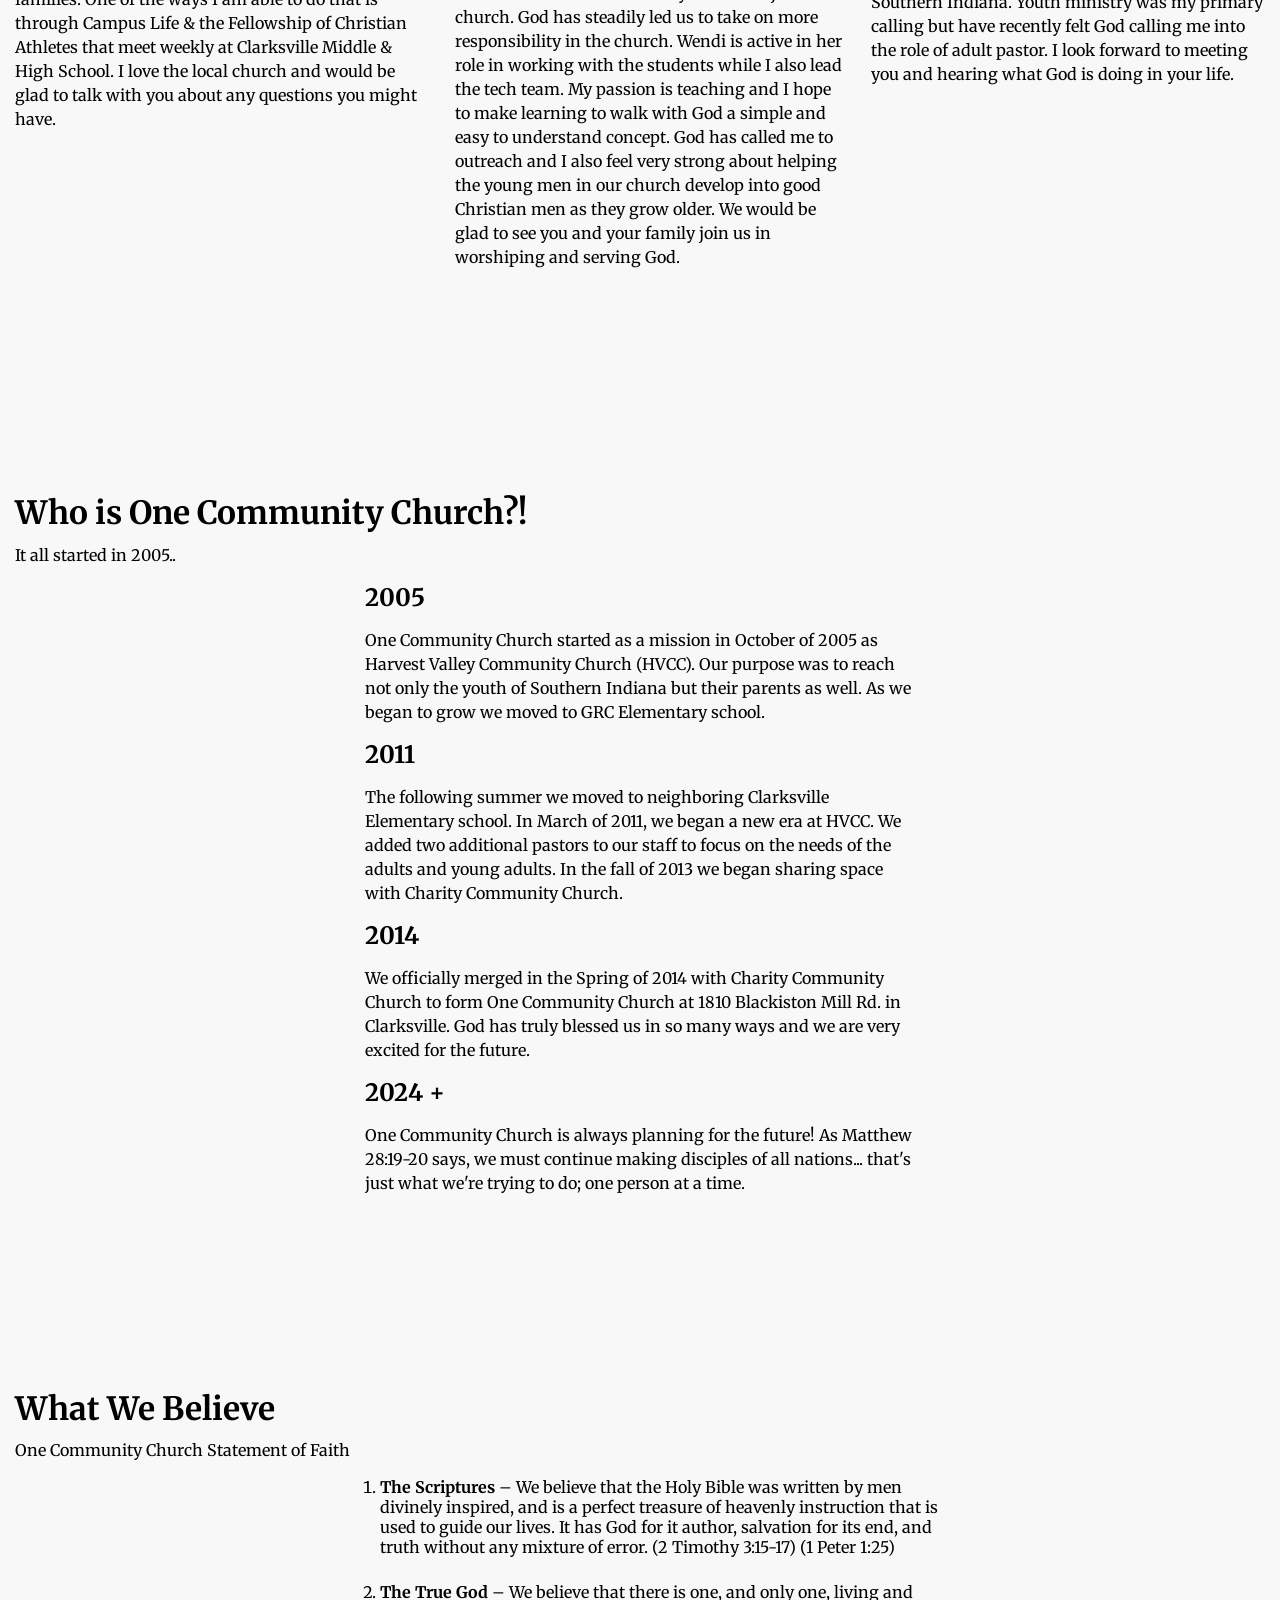
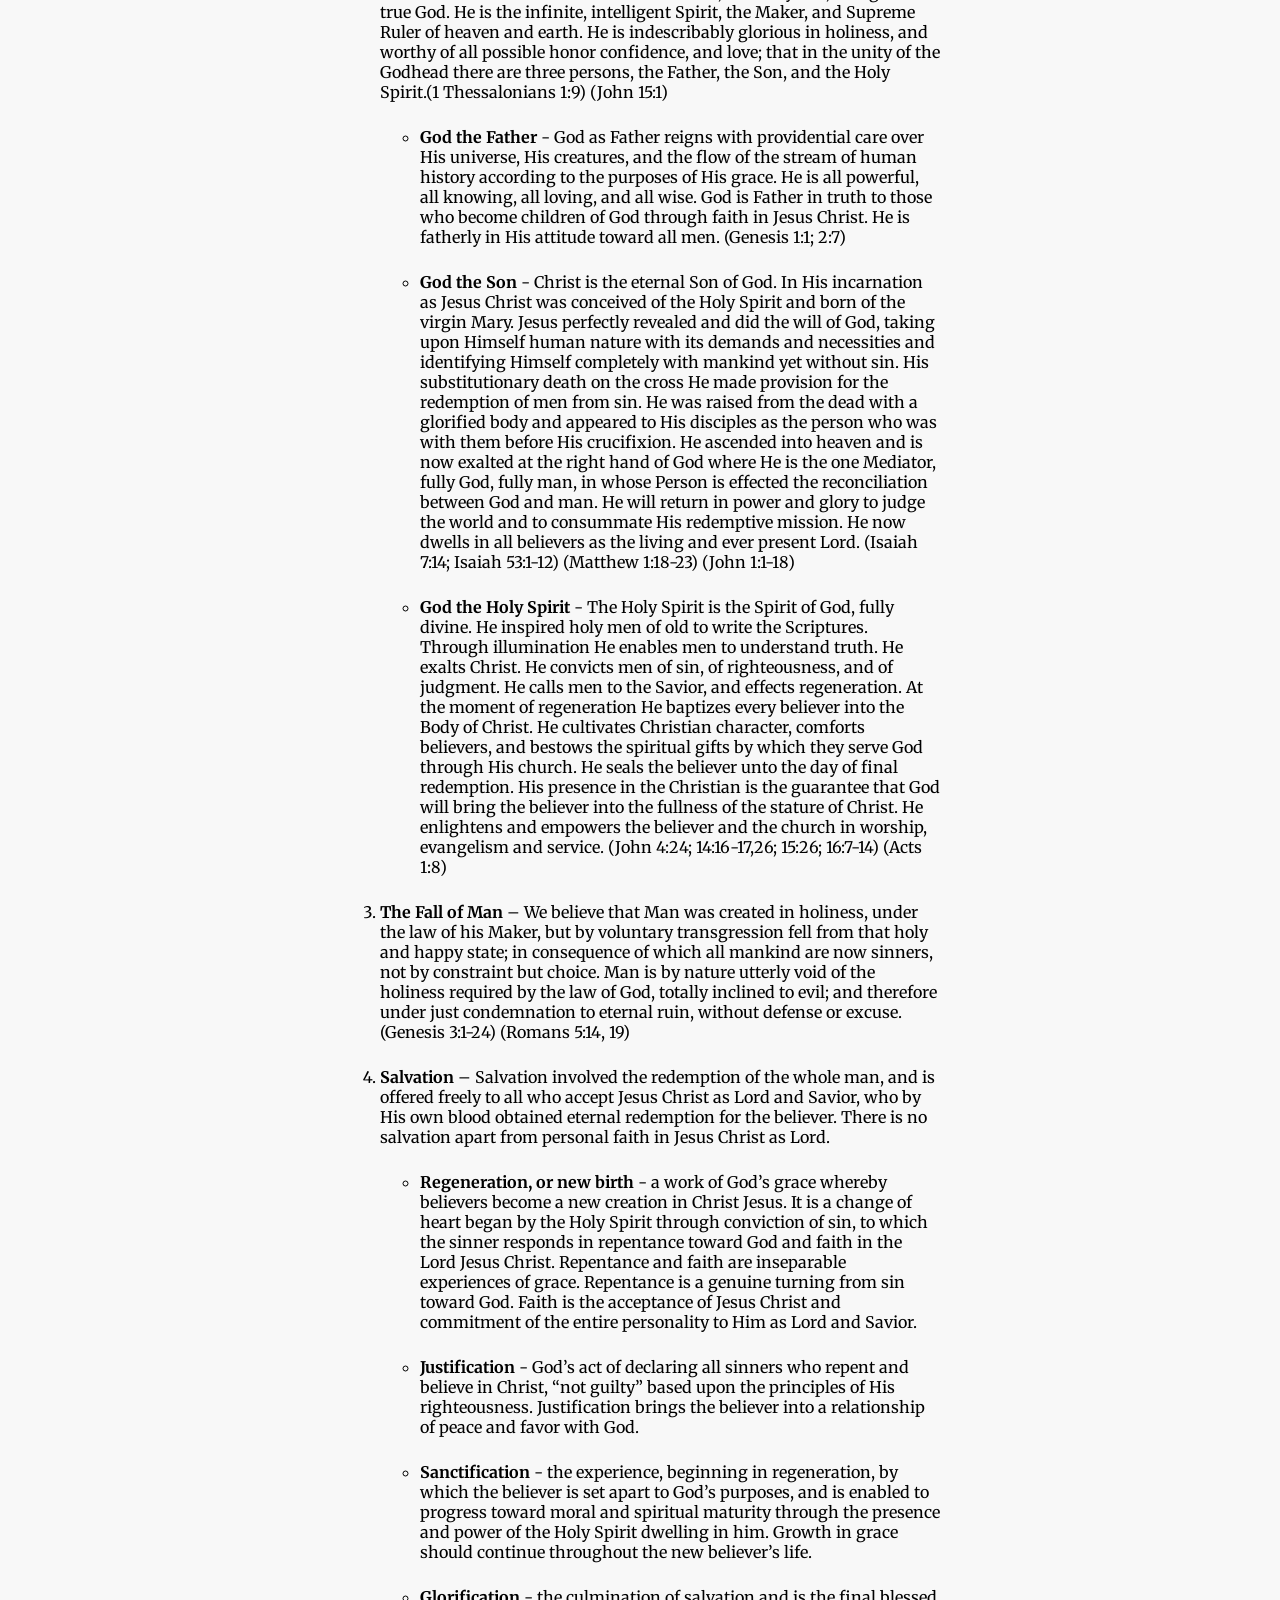
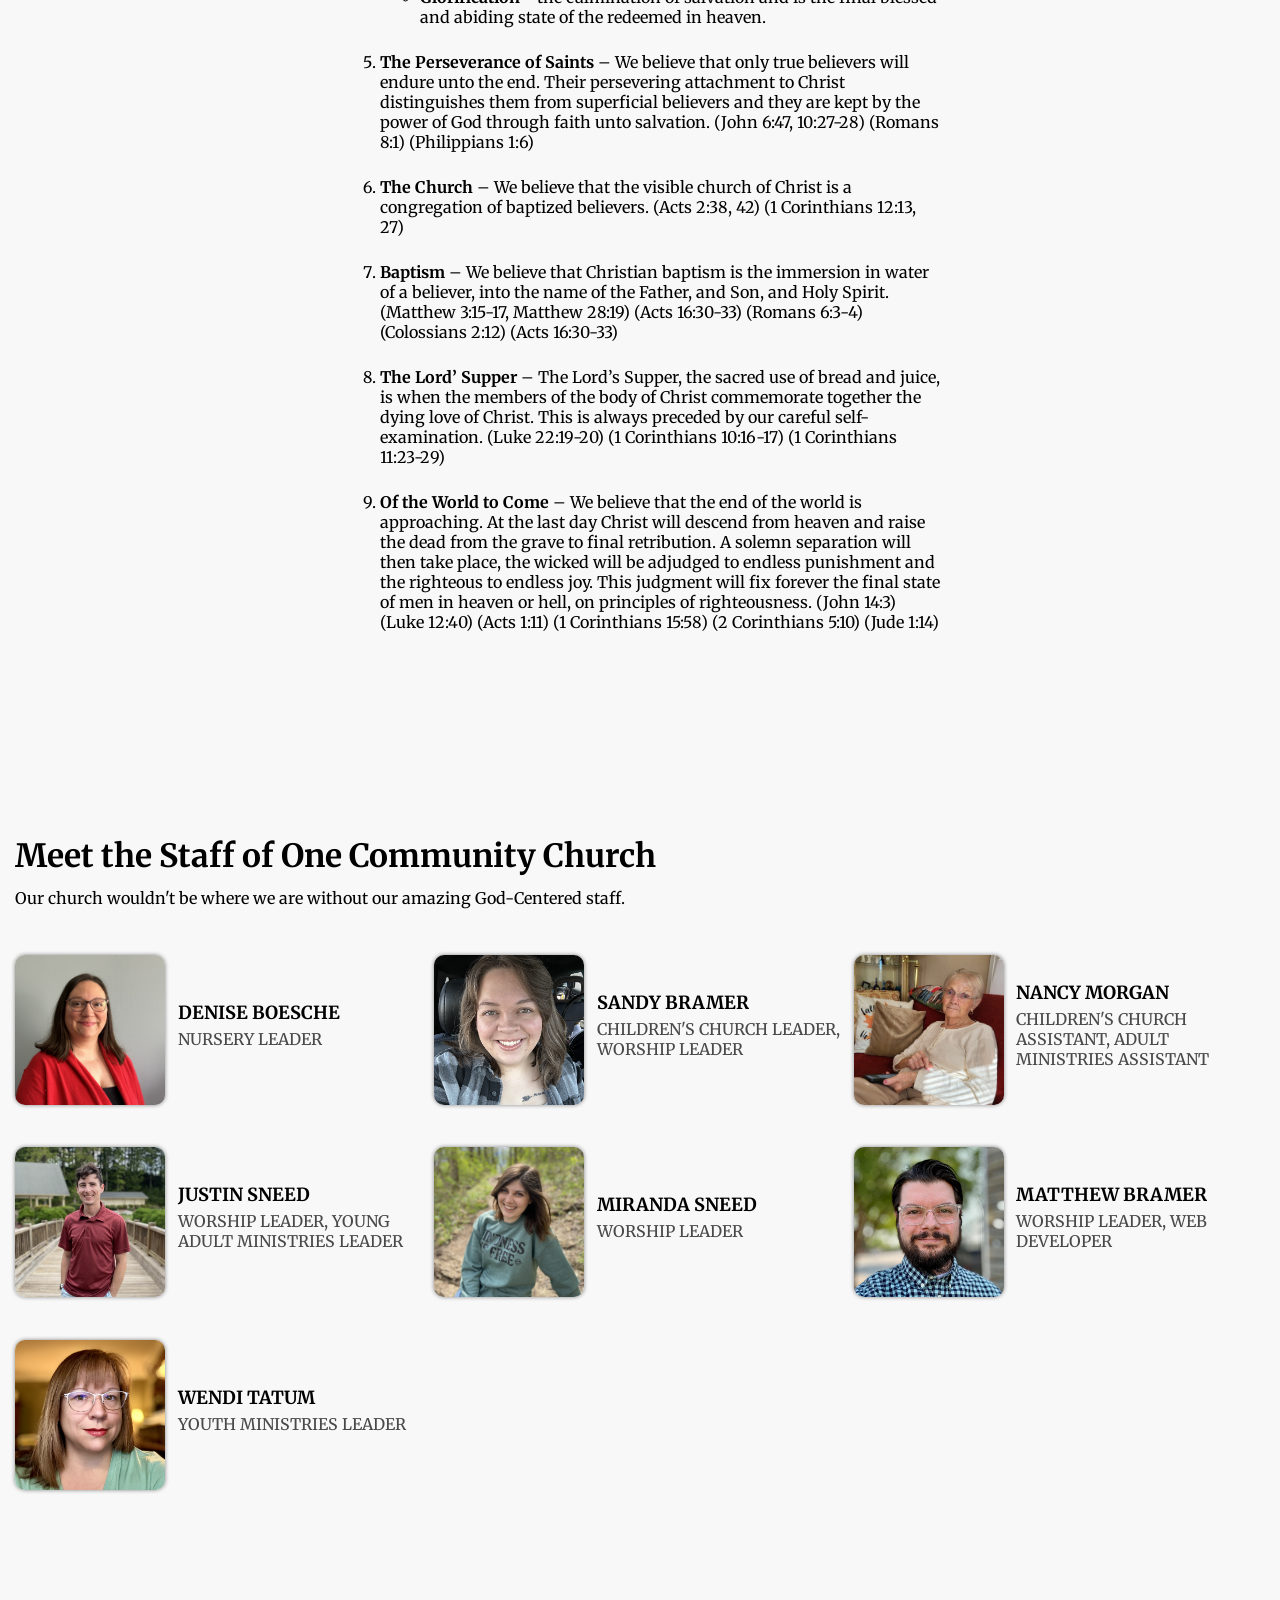
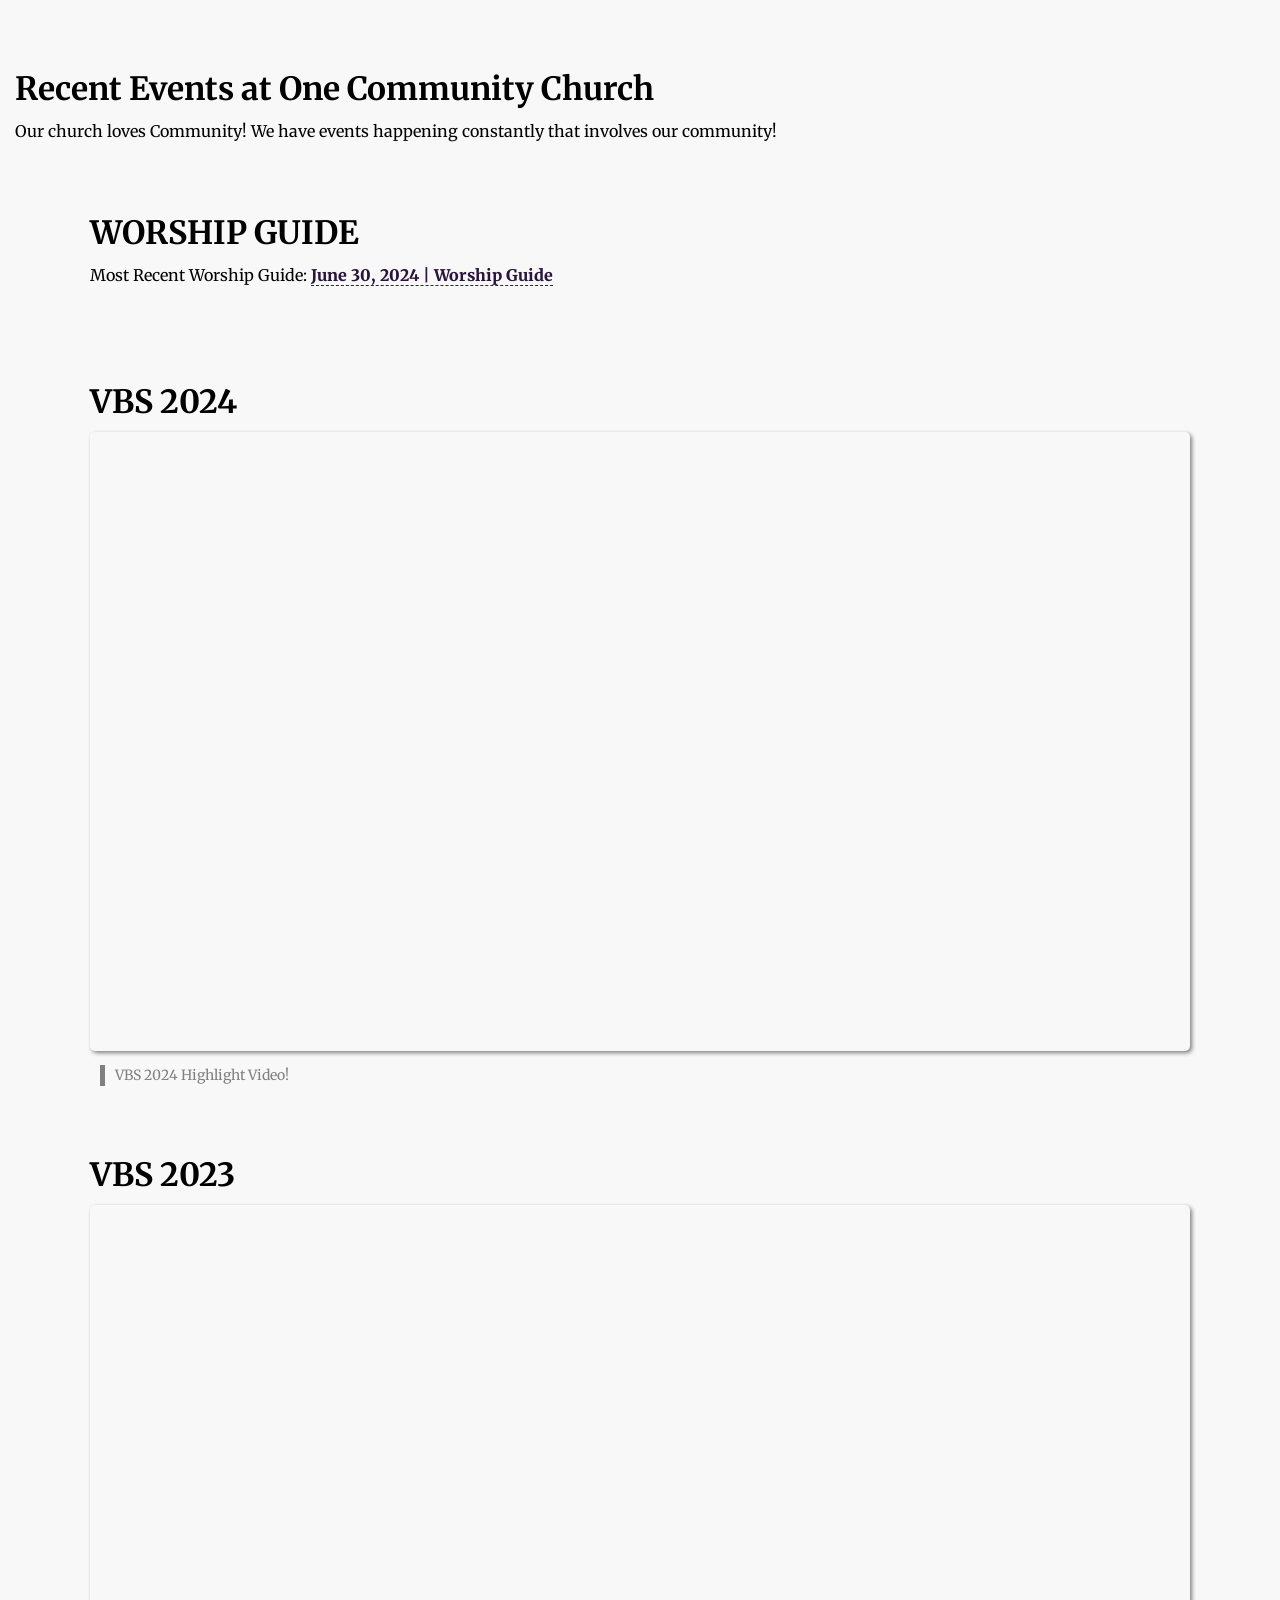
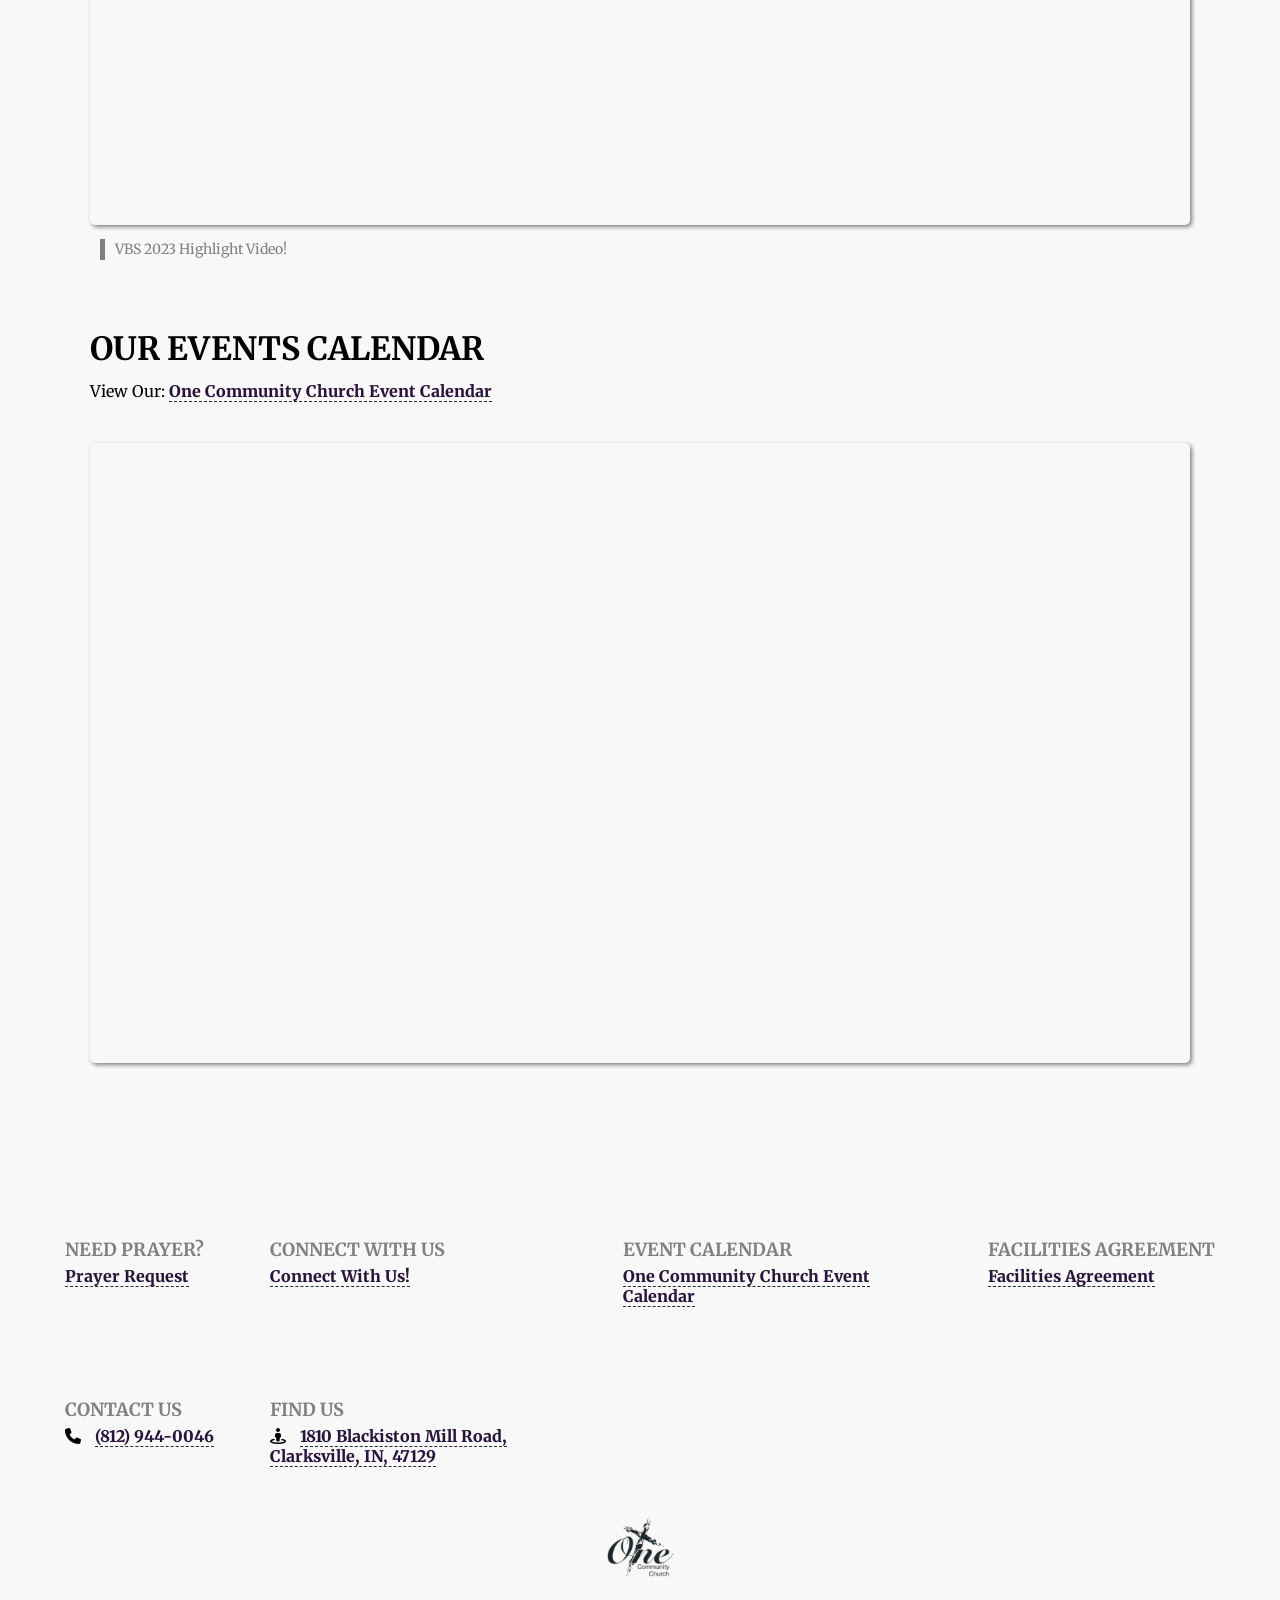
==== commit 1b8f988f: "work" ====
--- a/index.html
+++ b/index.html
@@ -564,7 +564,7 @@
         
                 <div class="pd-15">
                     <h1>Contact Us</h1>
-                    <p><i class="fa fa-phone"></i> <a href="tel:+8129440046">(812) 944-0046</a></p>
+                    <p><i class="fa fa-phone"></i> <a href="tel:8129440046">(812) 944-0046</a></p>
                 </div>
         
                 <div class="pd-15">
@@ -620,8 +620,12 @@
 
                     <div class="pd-15-top">
                         <h2>Contact Us</h2>
+<<<<<<< HEAD
                         <p><i class="fa fa-phone"></i> <a href="tel:+8129440046">(812) 944-0046</a></p>
                         <p><i class="fa fa-user-friends"></i> <a href="https://docs.google.com/forms/d/e/1FAIpQLScMjB4WOonUZl6GeC7wZnYWrJmF5OTvE_90fhHpiu9AJBHWNQ/viewform" target="_blank">Connect With Us!</a></p>
+=======
+                        <p><i class="fa fa-phone"></i> <a href="tel:8129440046">(812) 944-0046</a></p>
+>>>>>>> refs/remotes/origin/main
                     </div>
 
                     <div class="pd-15-top">
@@ -1109,7 +1113,7 @@
 
         <div class="pd-15">
             <h1>Contact Us</h1>
-            <p><i class="fa fa-phone"></i> <a href="tel:+8129440046">(812) 944-0046</a></p>
+            <p><i class="fa fa-phone"></i> <a href="tel:8129440046">(812) 944-0046</a></p>
         </div>
 
         <div class="pd-15">
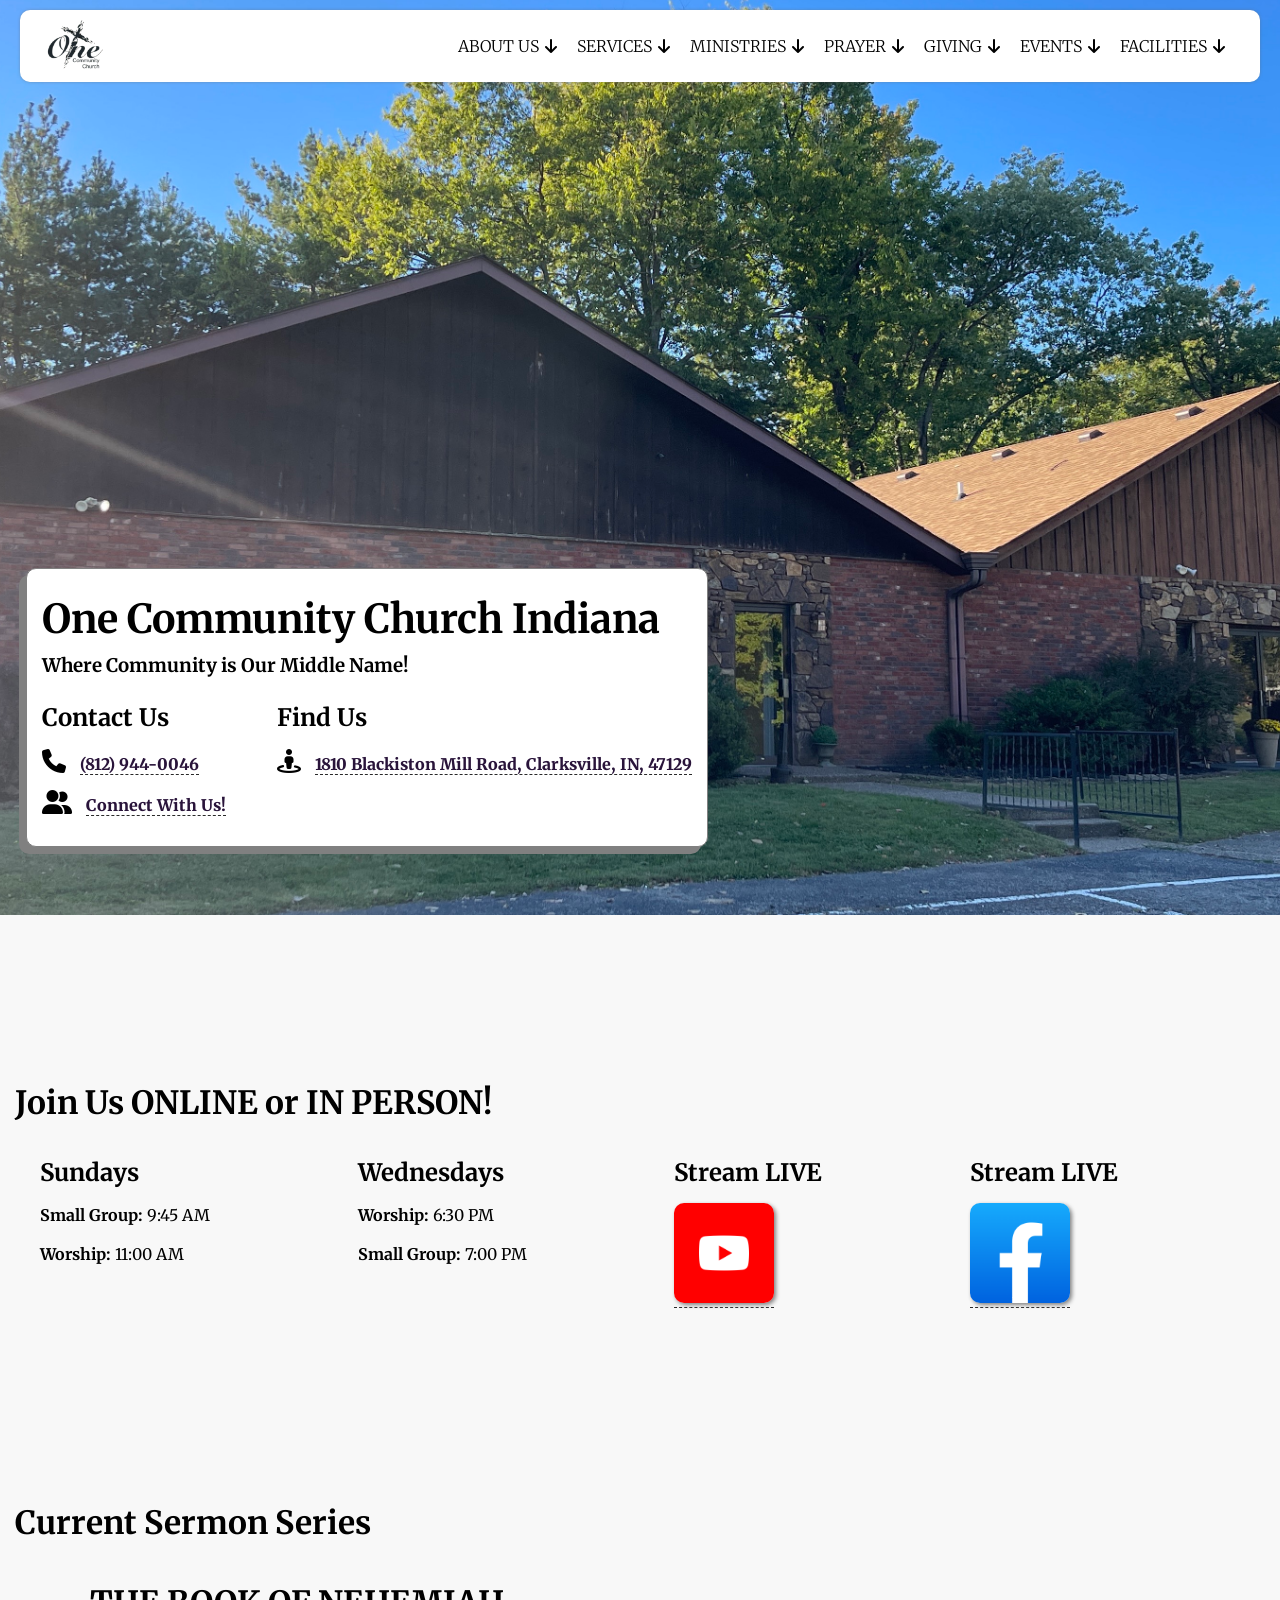
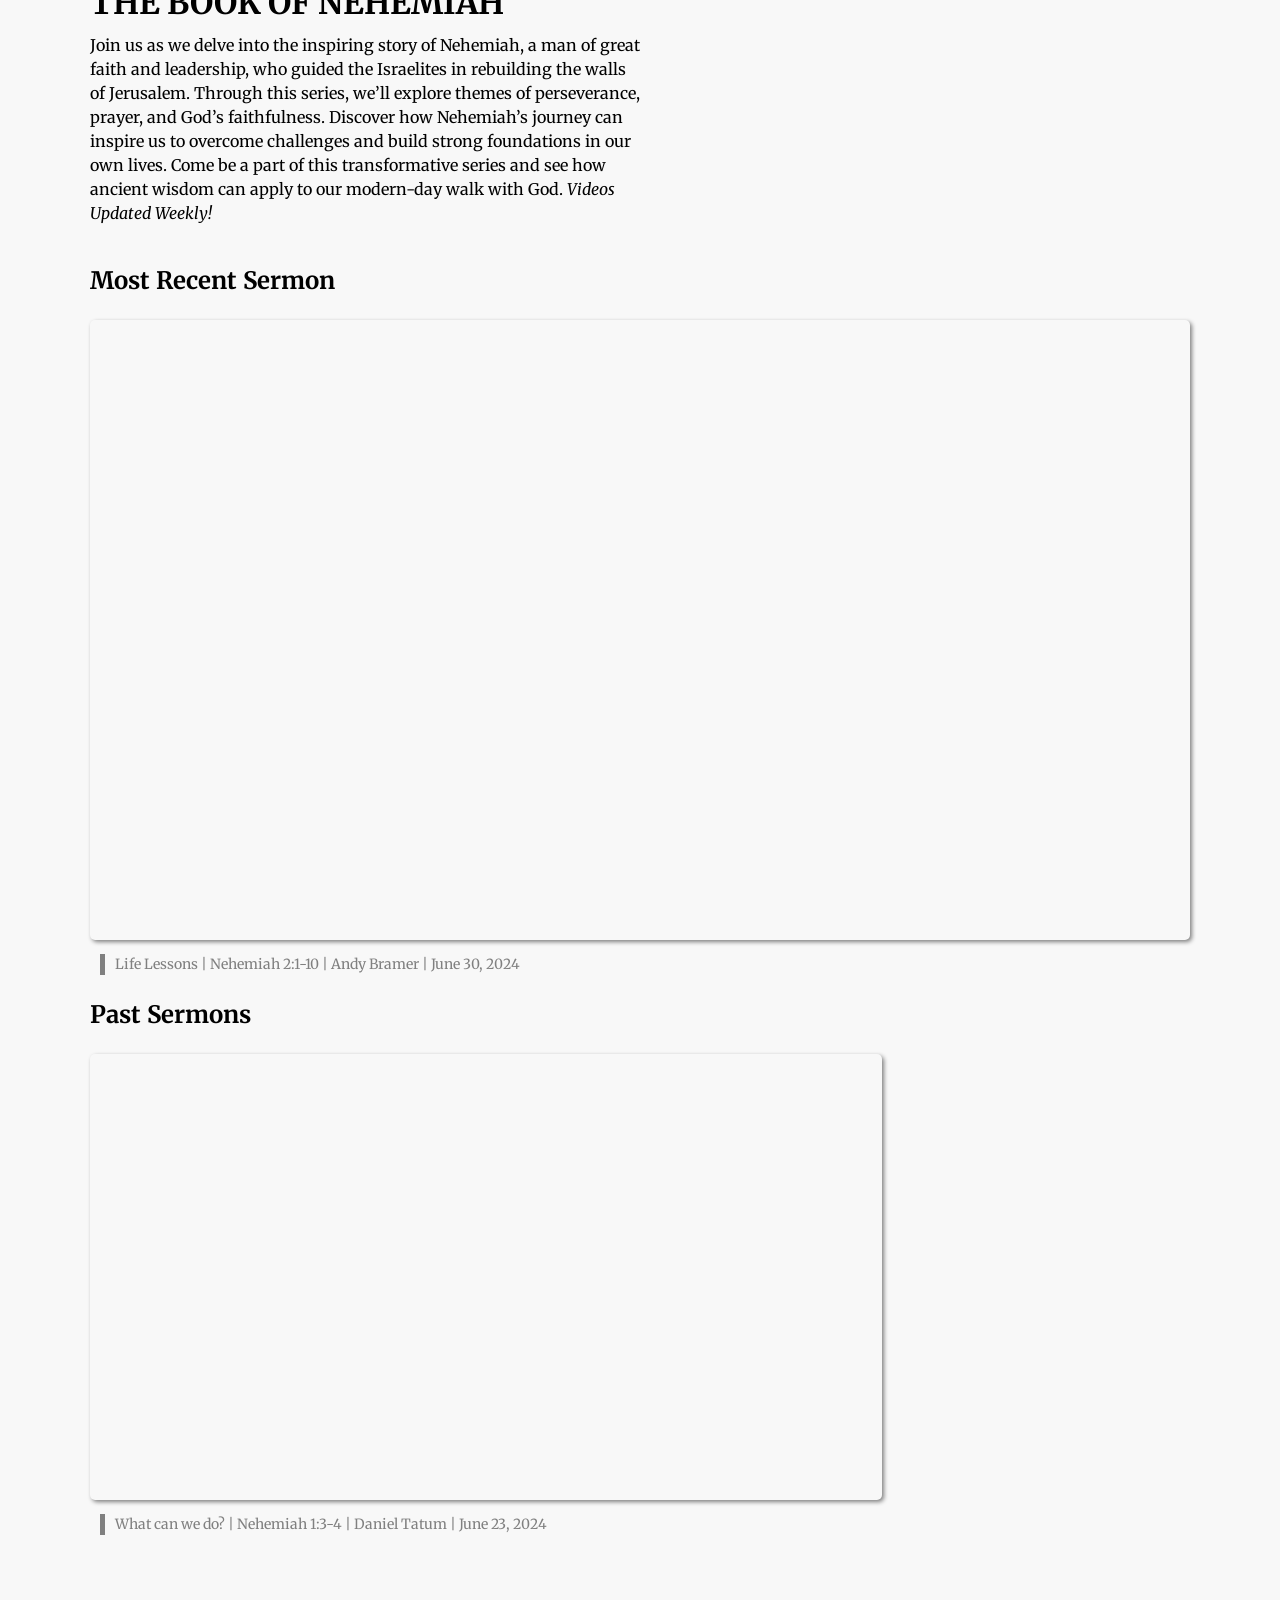
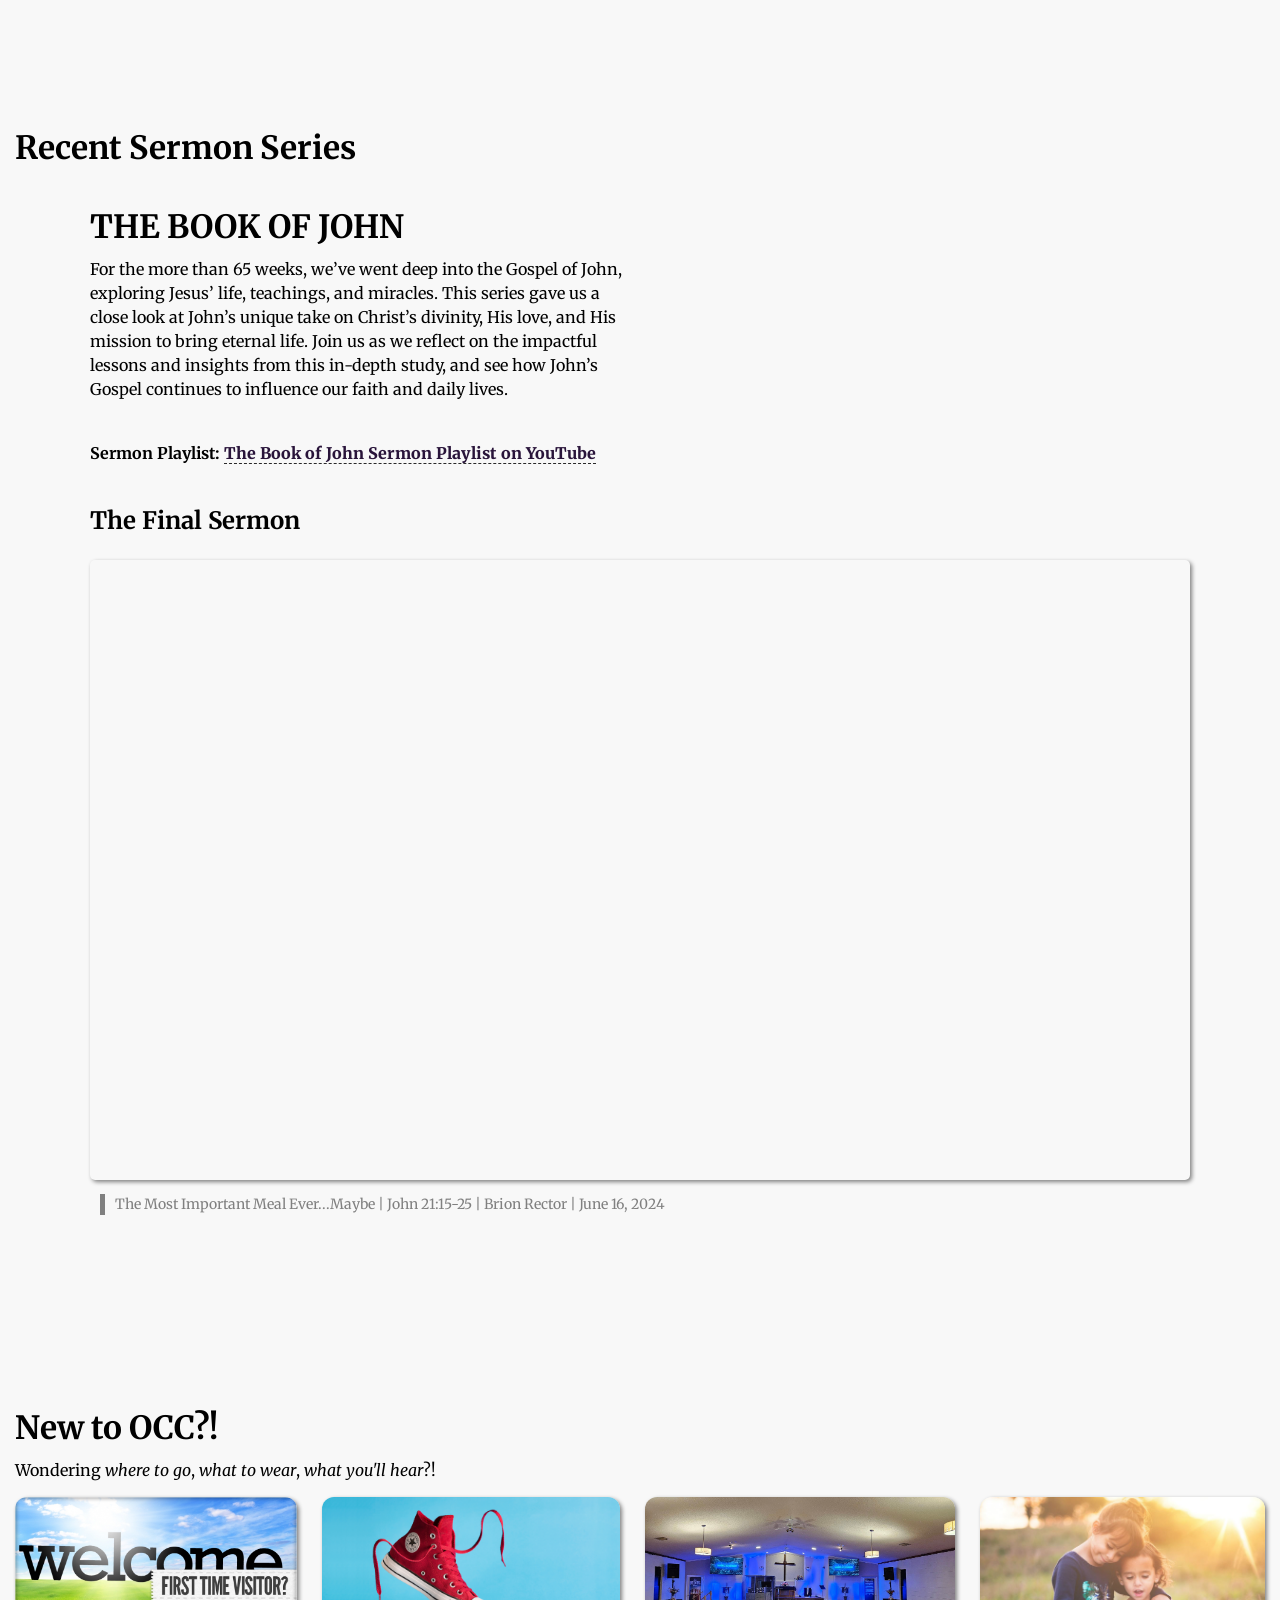
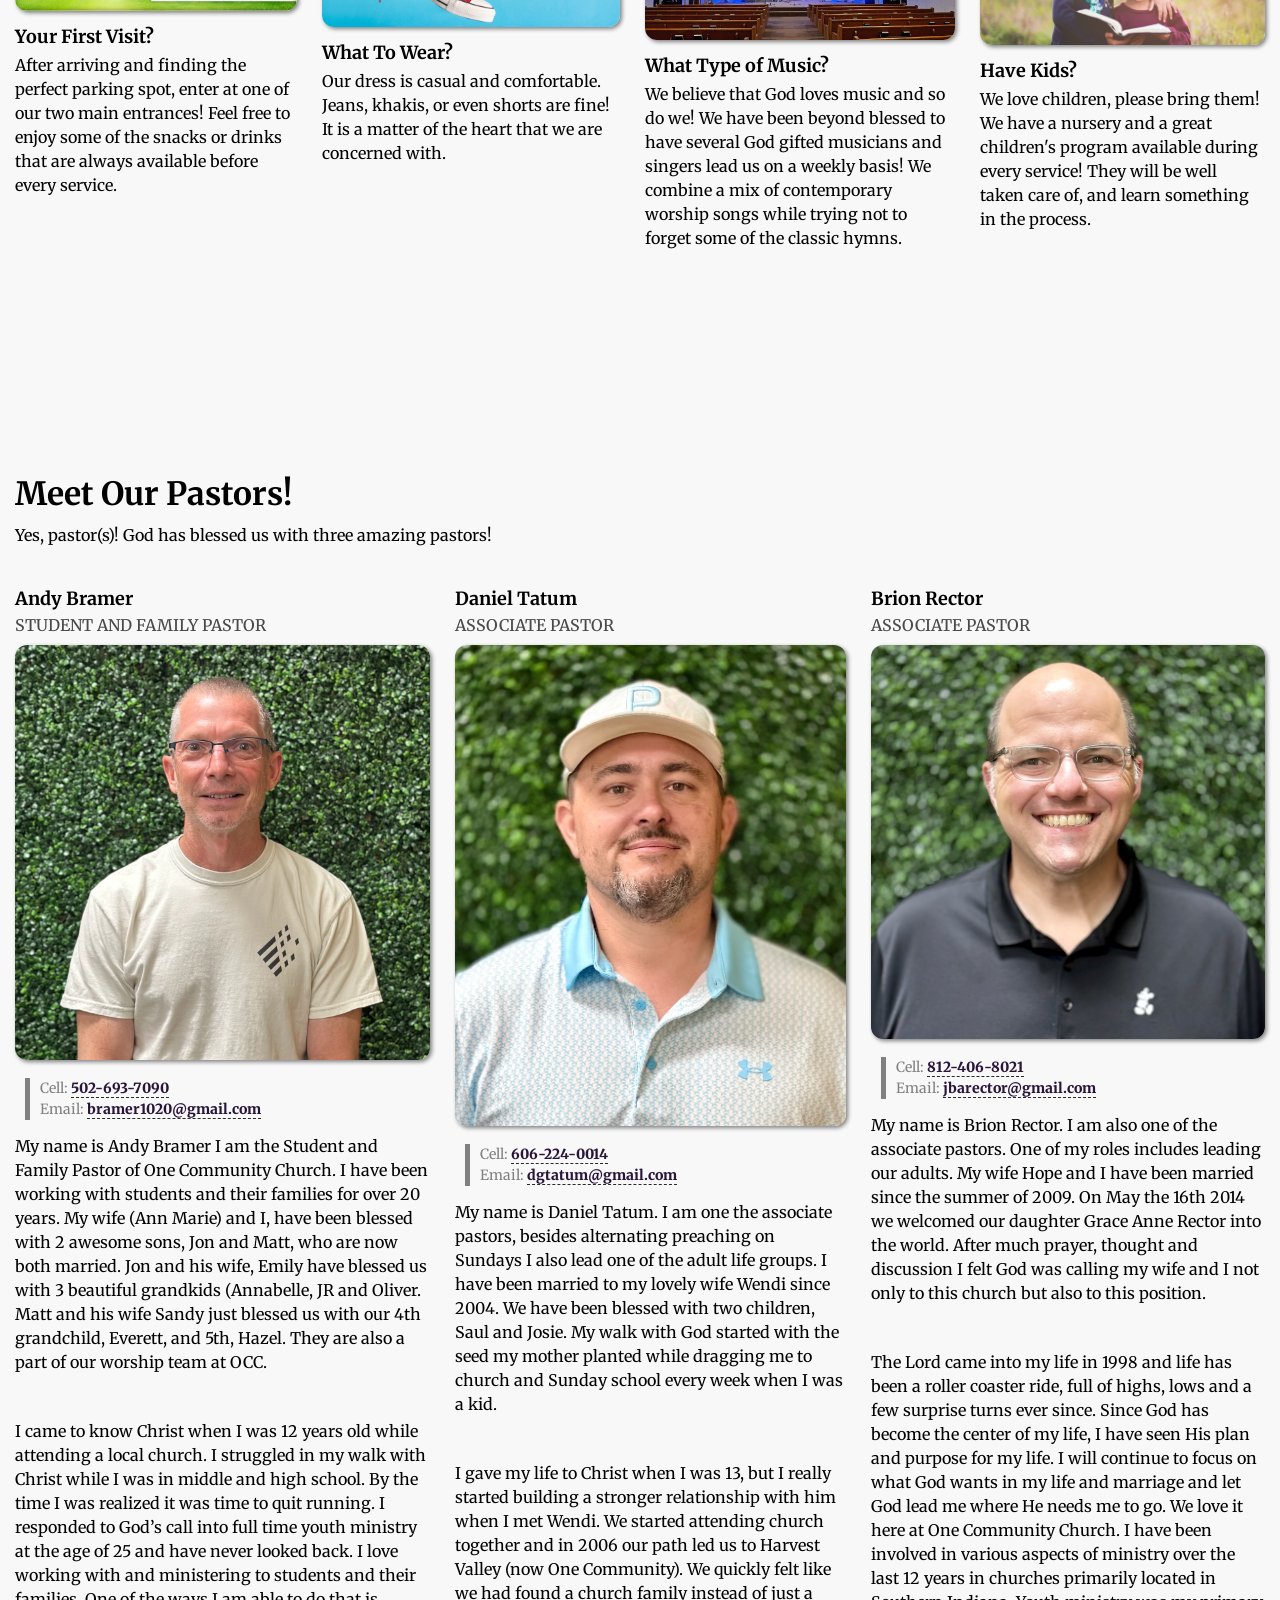
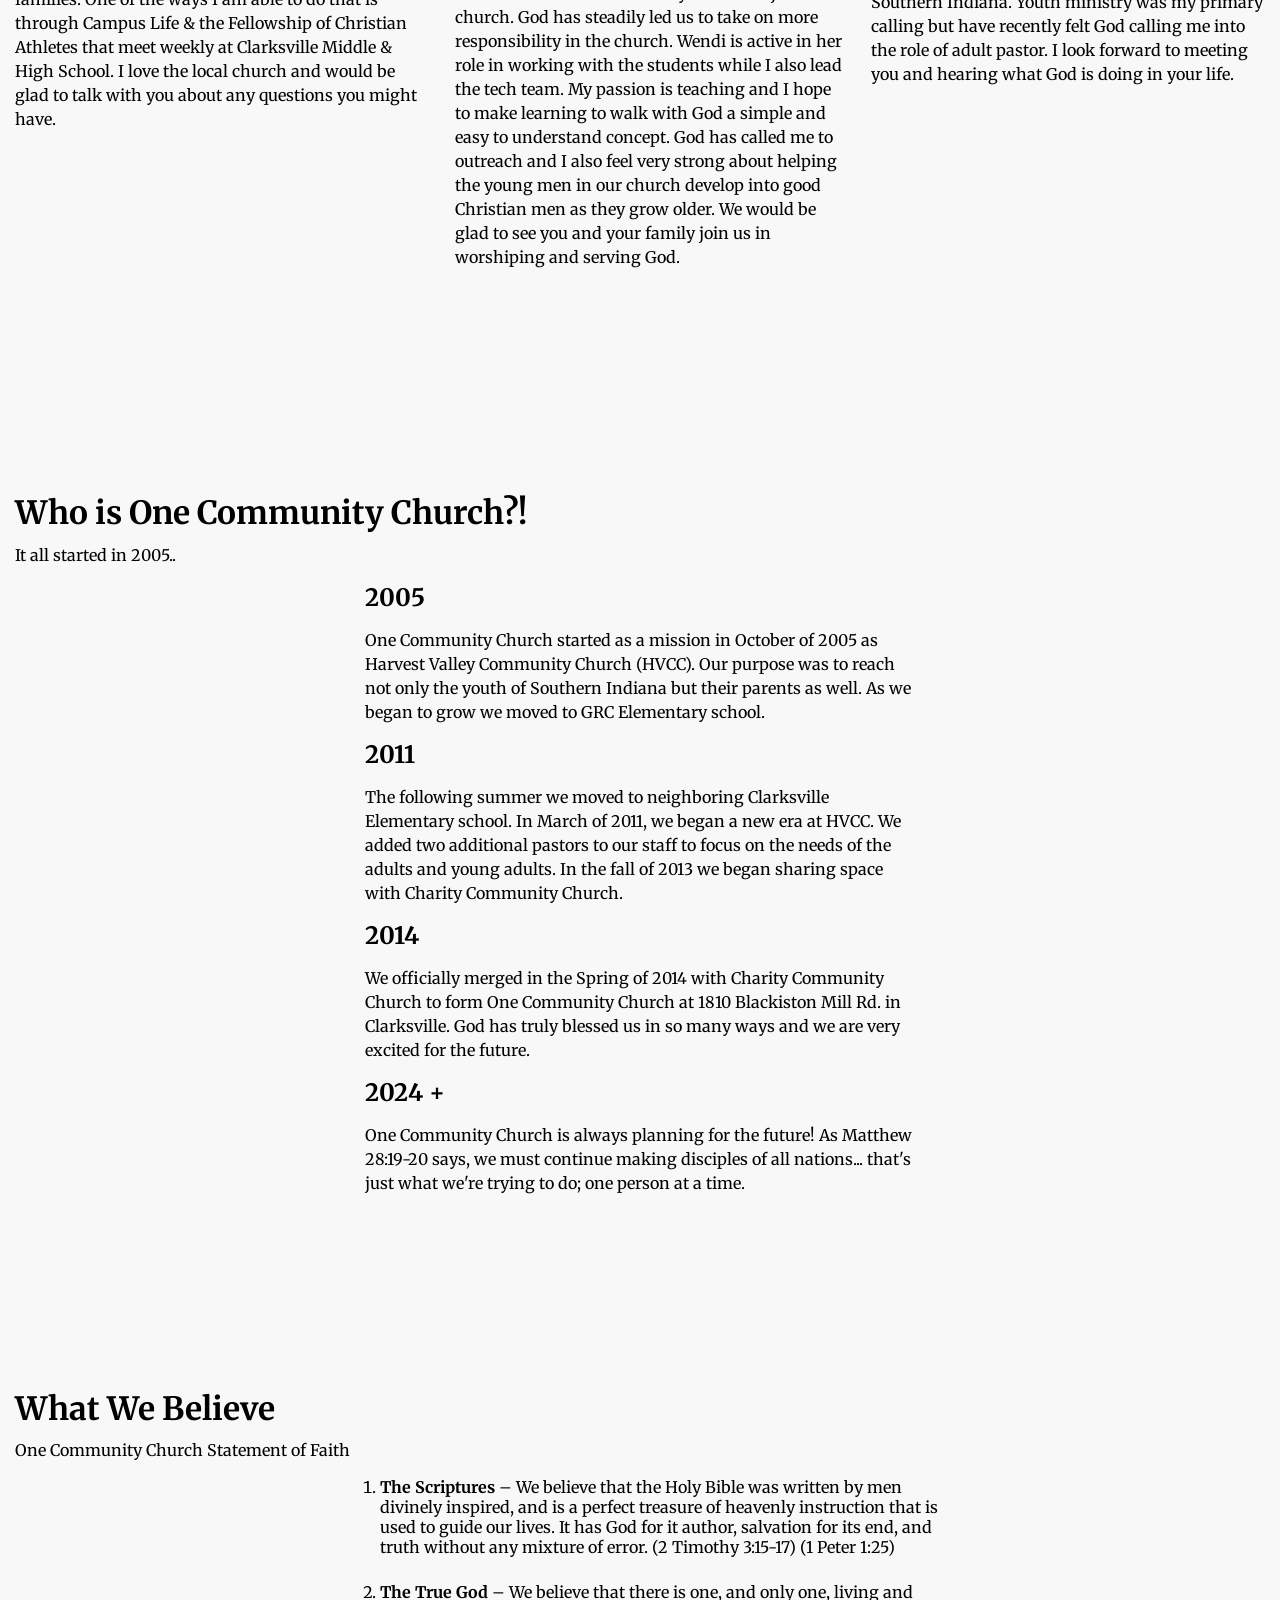
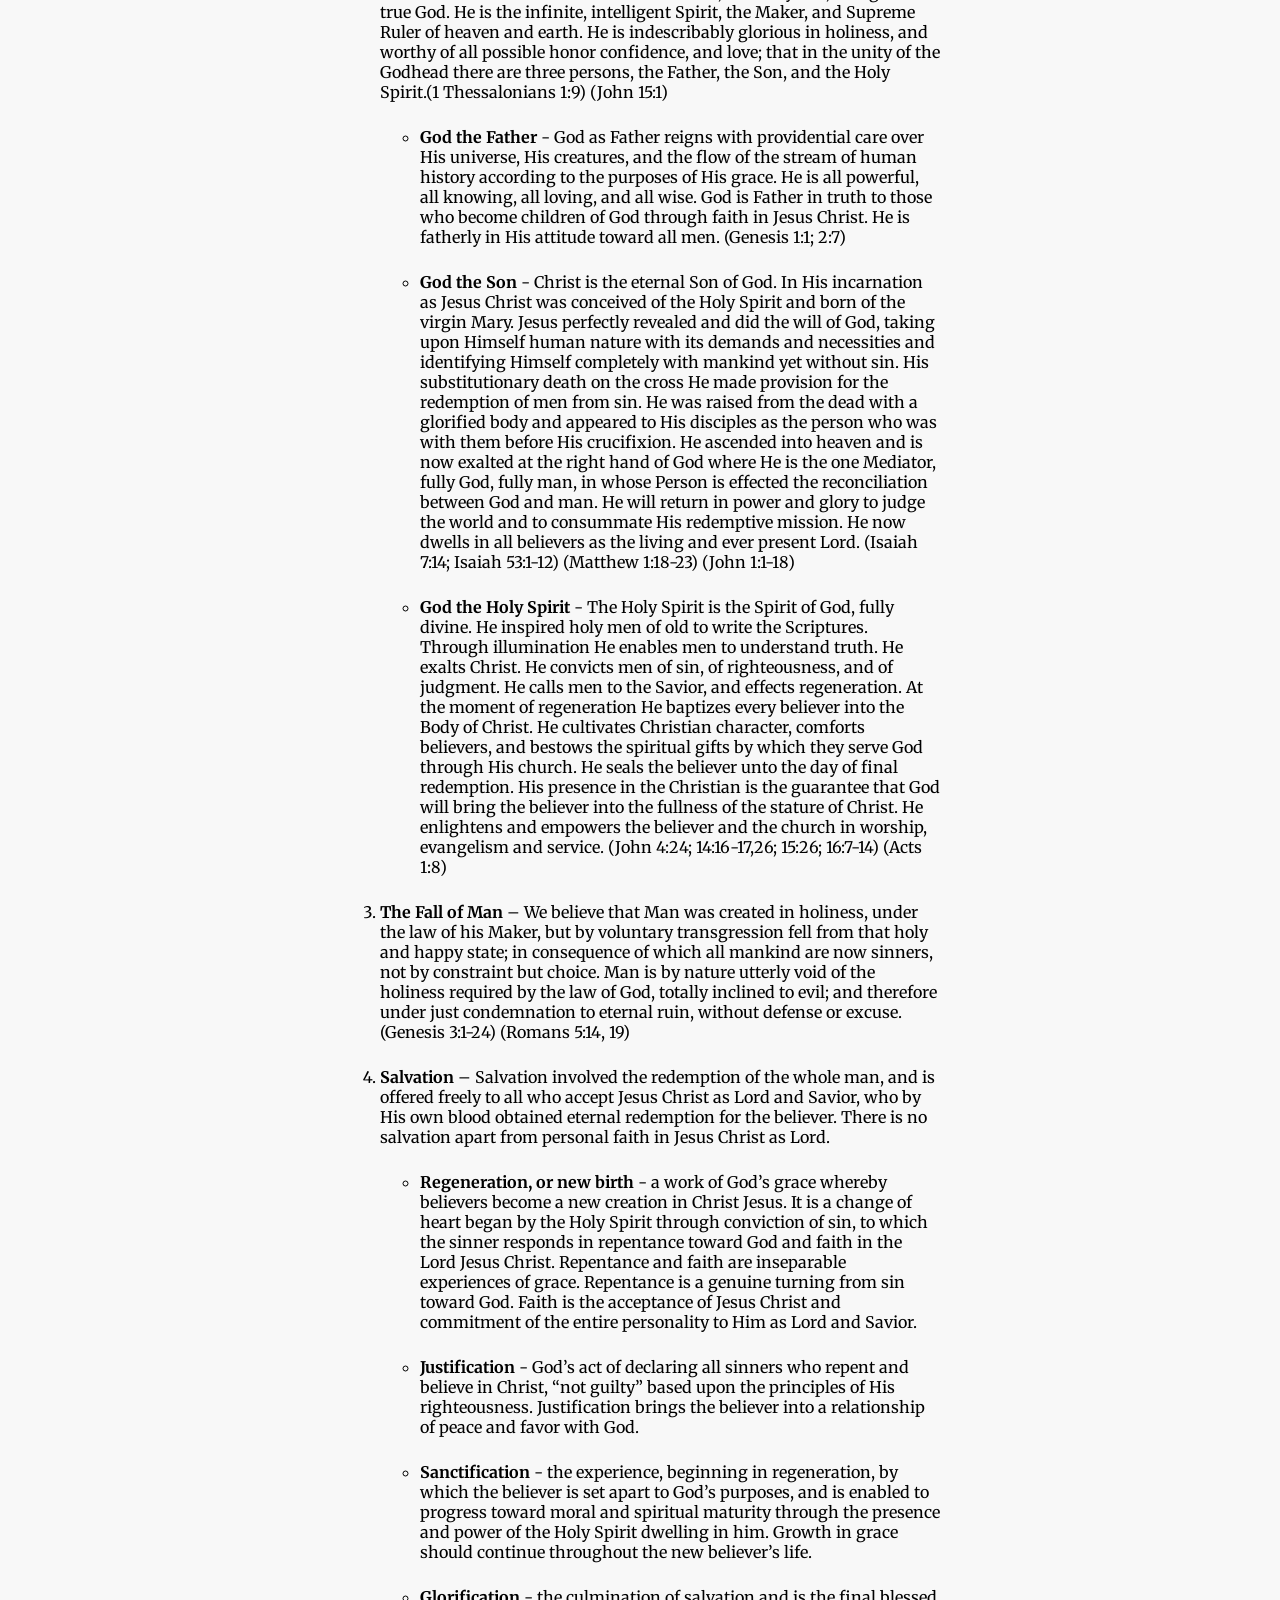
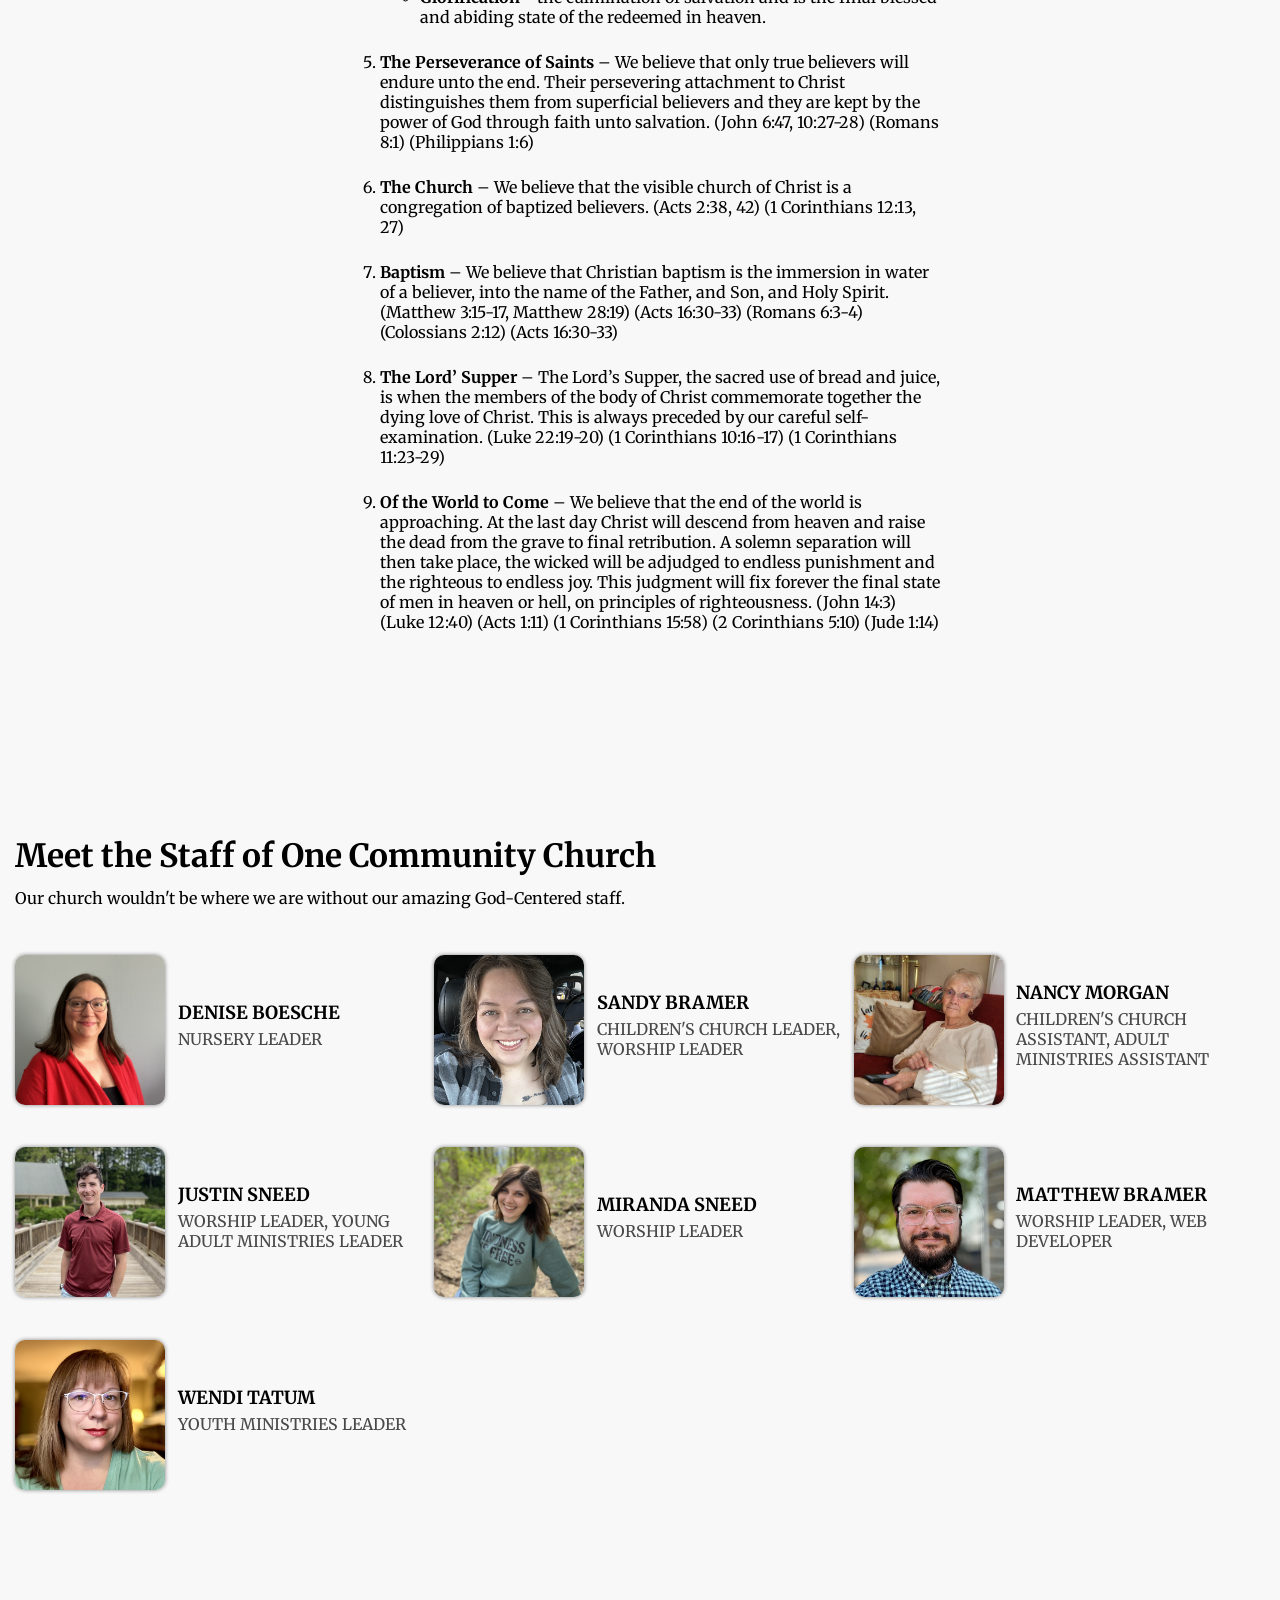
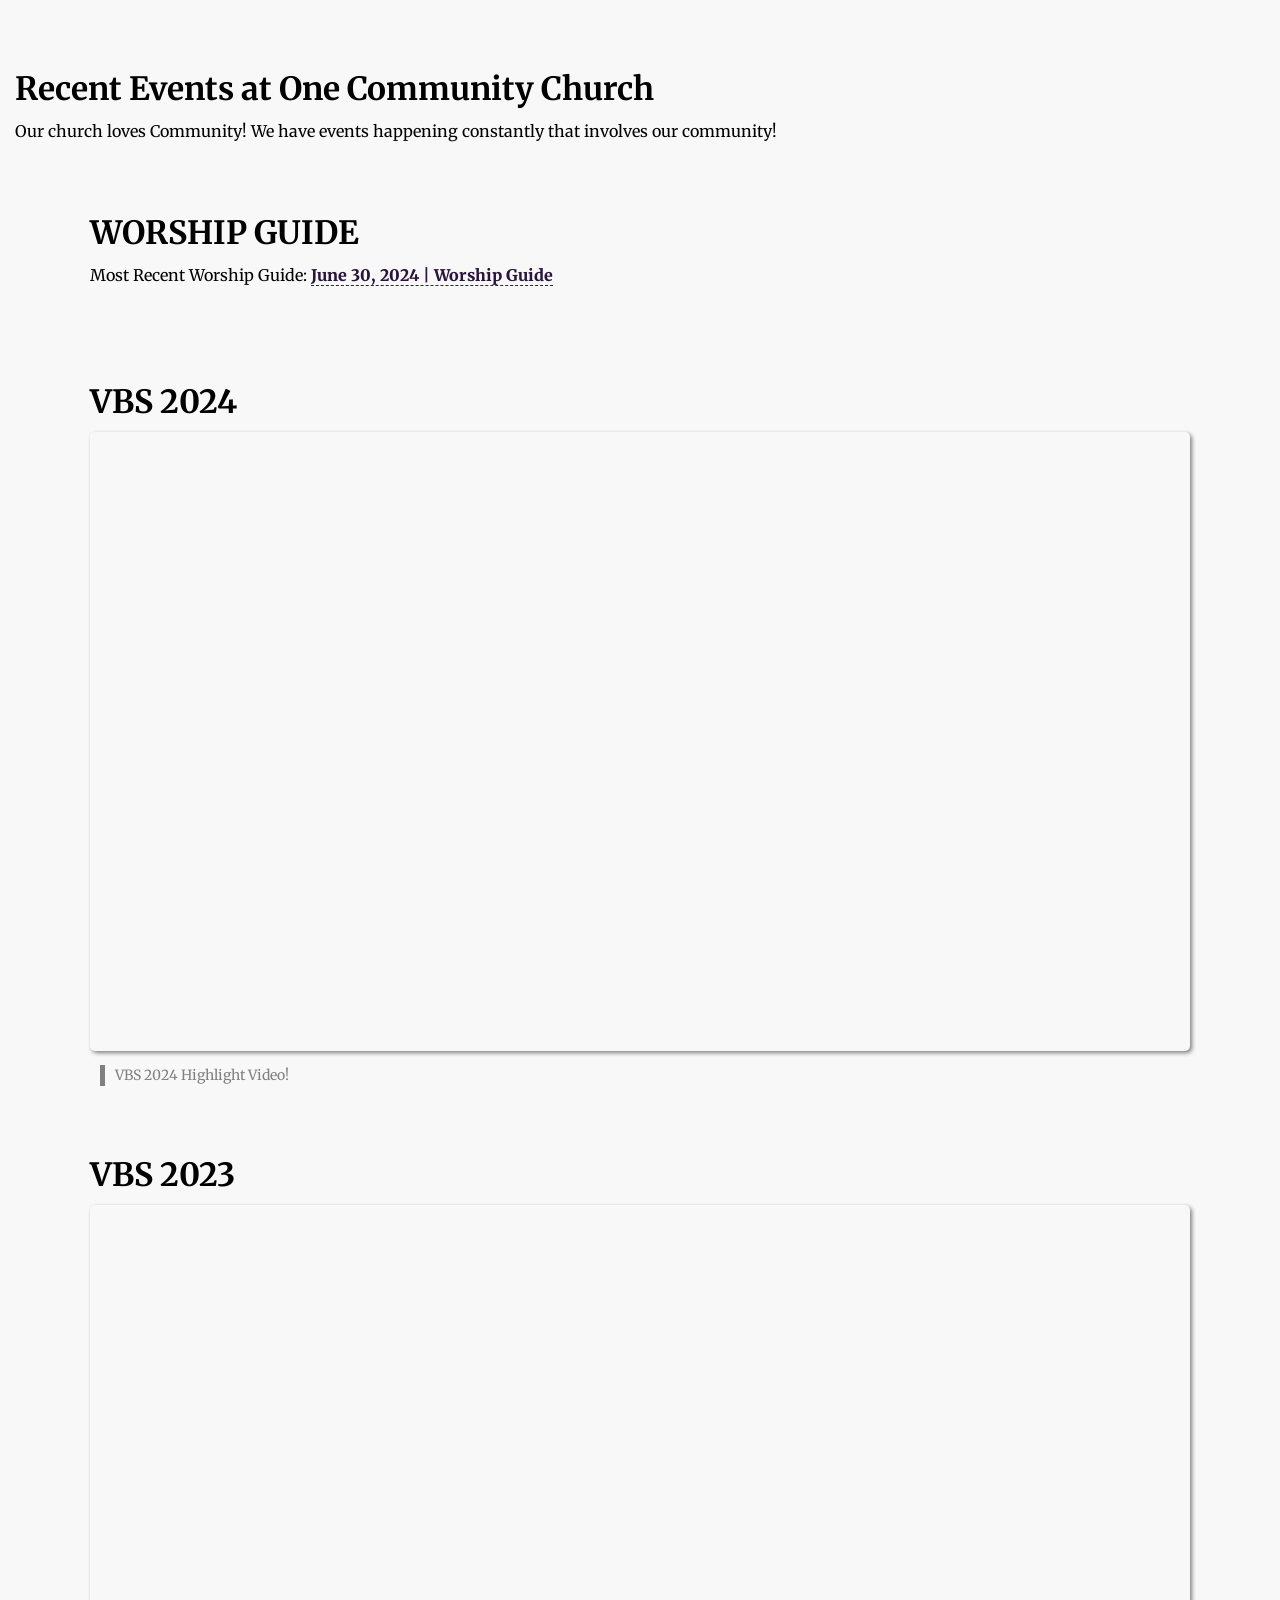
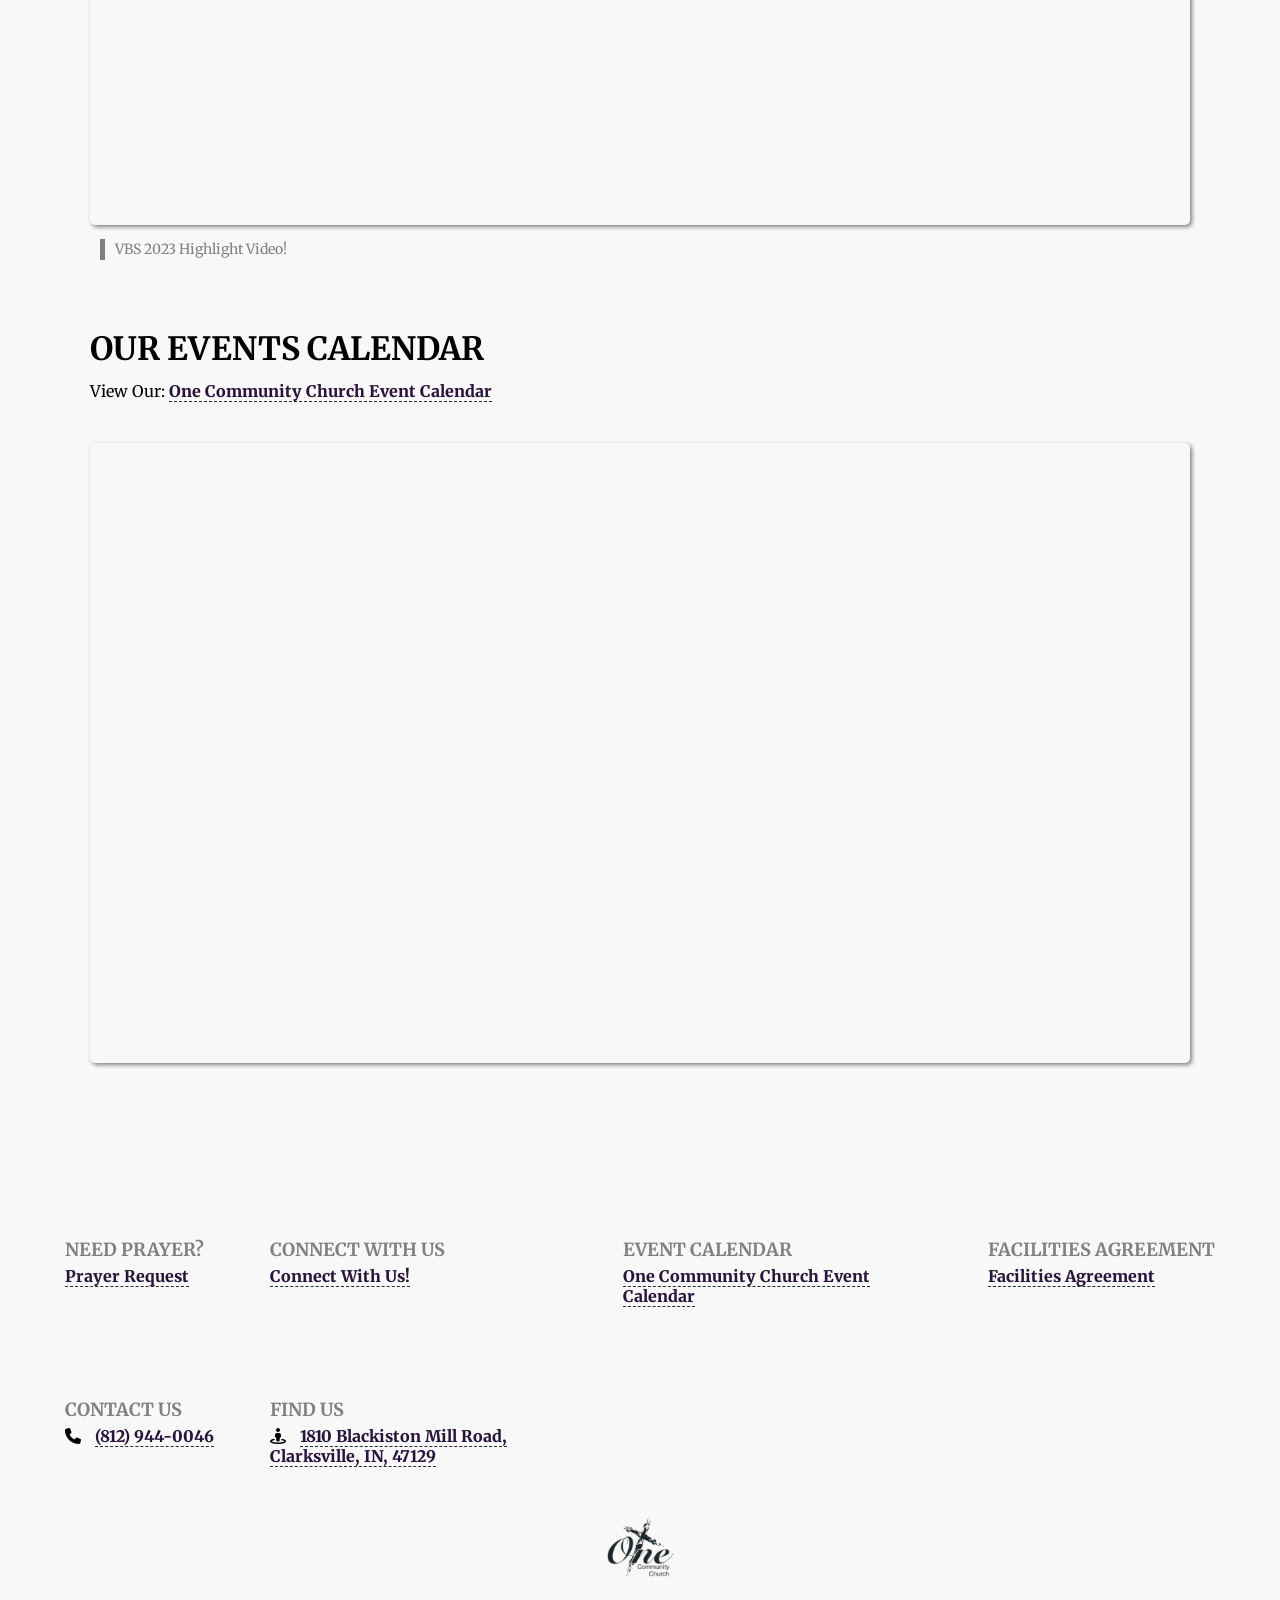
==== commit 5f976e16: "ah i did that" ====
--- a/index.html
+++ b/index.html
@@ -620,12 +620,8 @@
 
                     <div class="pd-15-top">
                         <h2>Contact Us</h2>
-<<<<<<< HEAD
-                        <p><i class="fa fa-phone"></i> <a href="tel:+8129440046">(812) 944-0046</a></p>
+                        <p><i class="fa fa-phone"></i> <a href="tel:8129440046">(812) 944-0046</a></p>
                         <p><i class="fa fa-user-friends"></i> <a href="https://docs.google.com/forms/d/e/1FAIpQLScMjB4WOonUZl6GeC7wZnYWrJmF5OTvE_90fhHpiu9AJBHWNQ/viewform" target="_blank">Connect With Us!</a></p>
-=======
-                        <p><i class="fa fa-phone"></i> <a href="tel:8129440046">(812) 944-0046</a></p>
->>>>>>> refs/remotes/origin/main
                     </div>
 
                     <div class="pd-15-top">
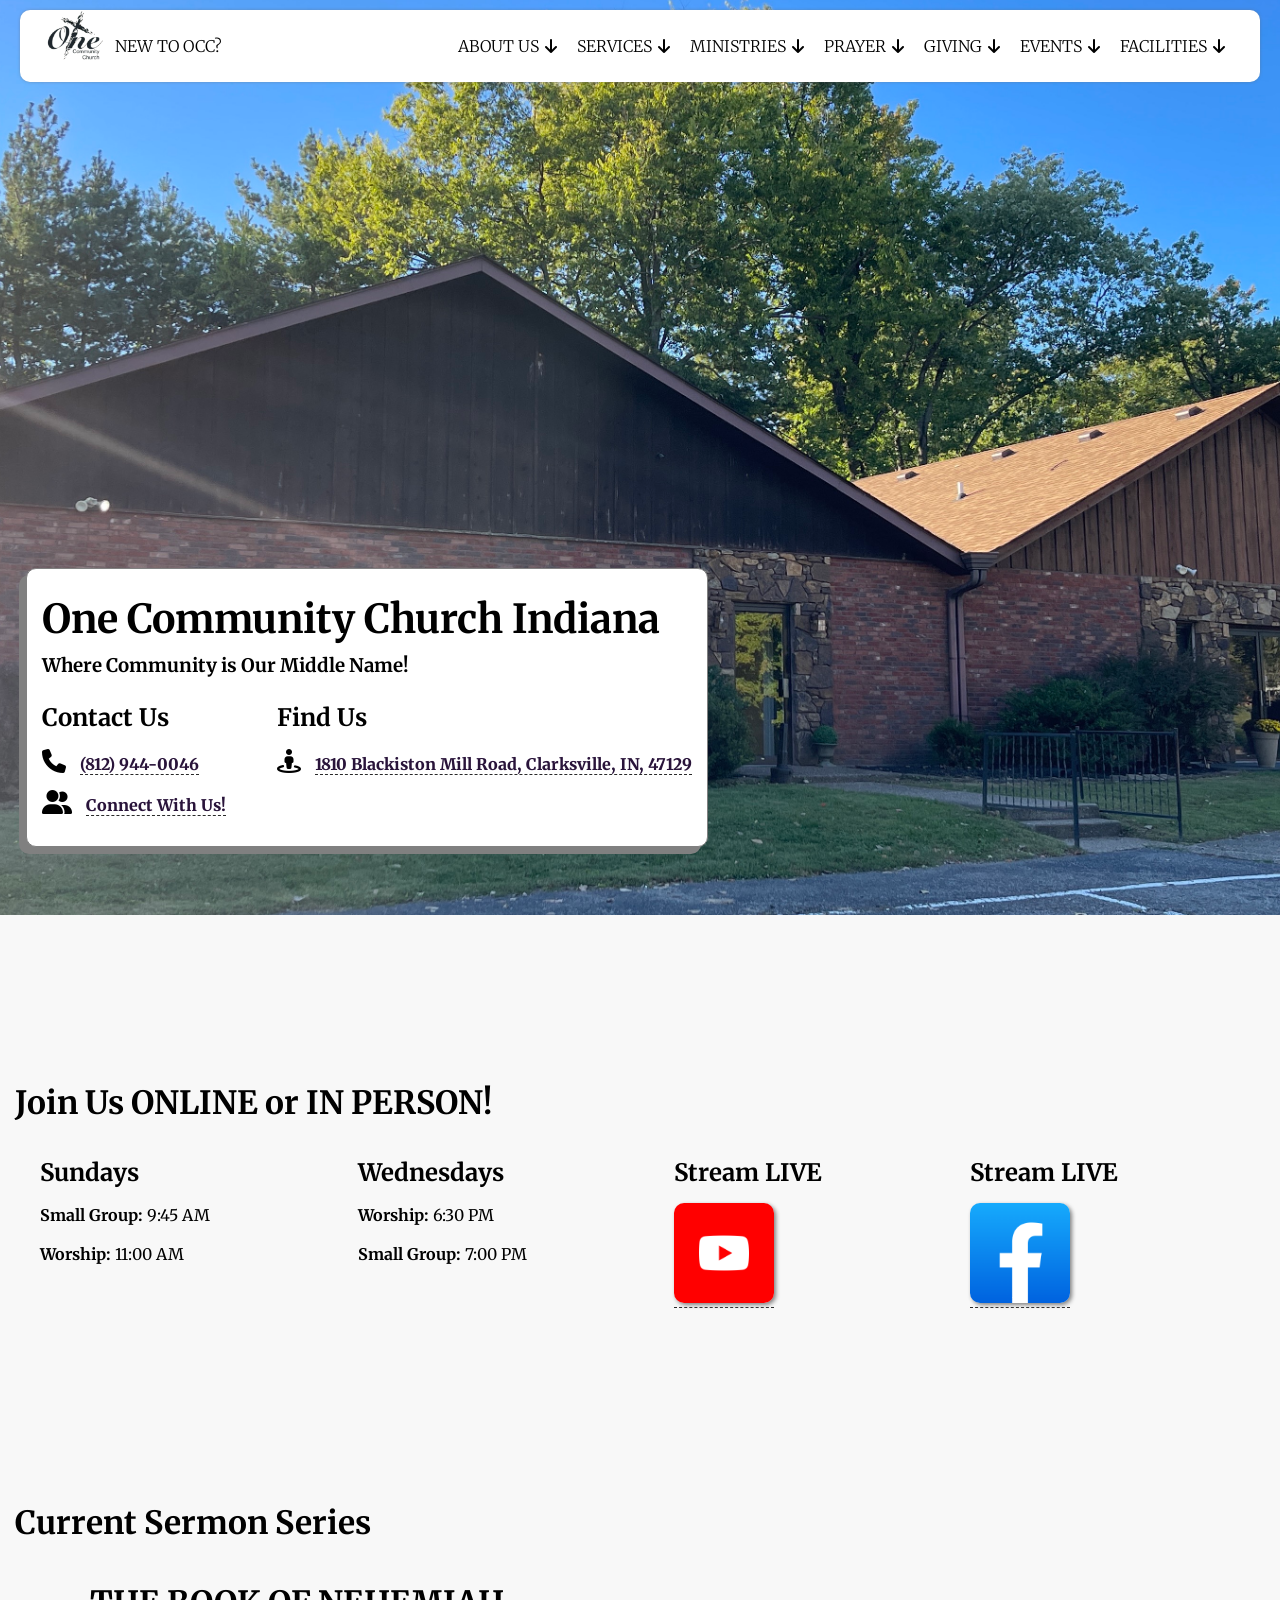
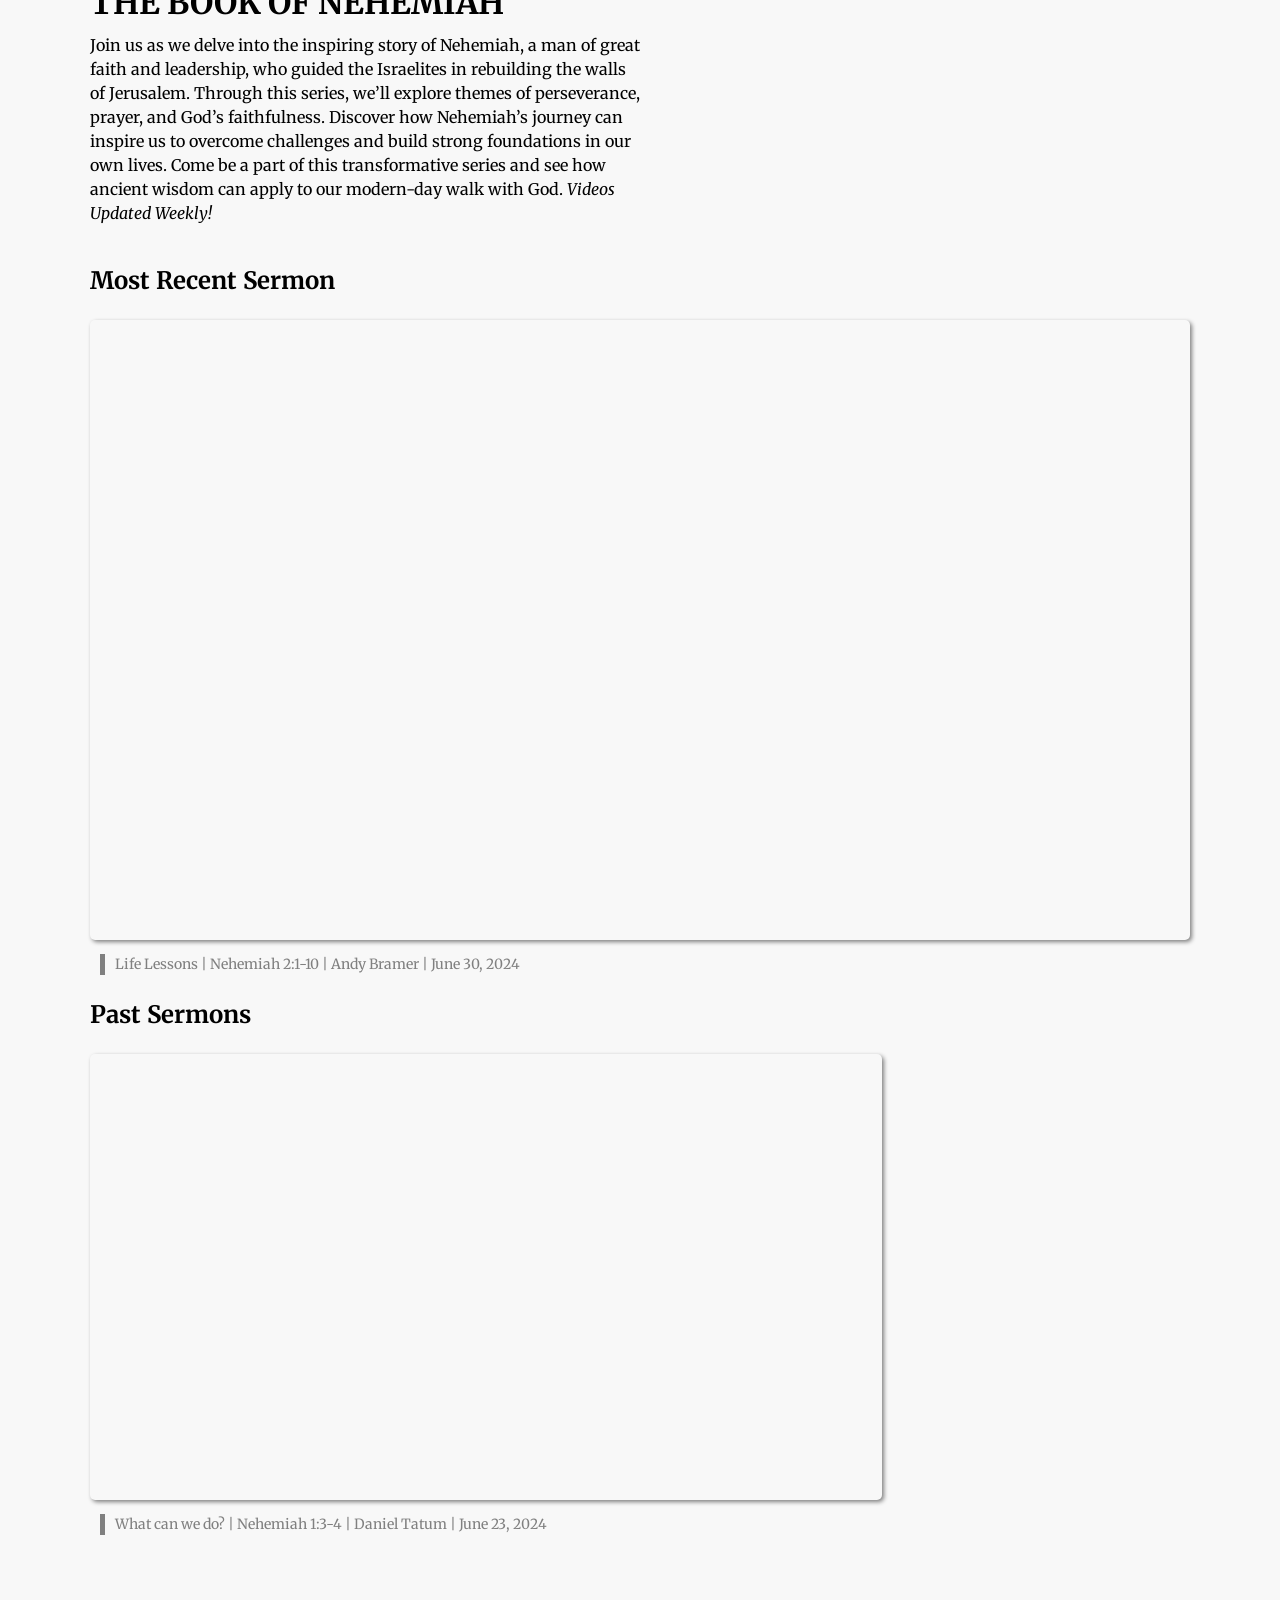
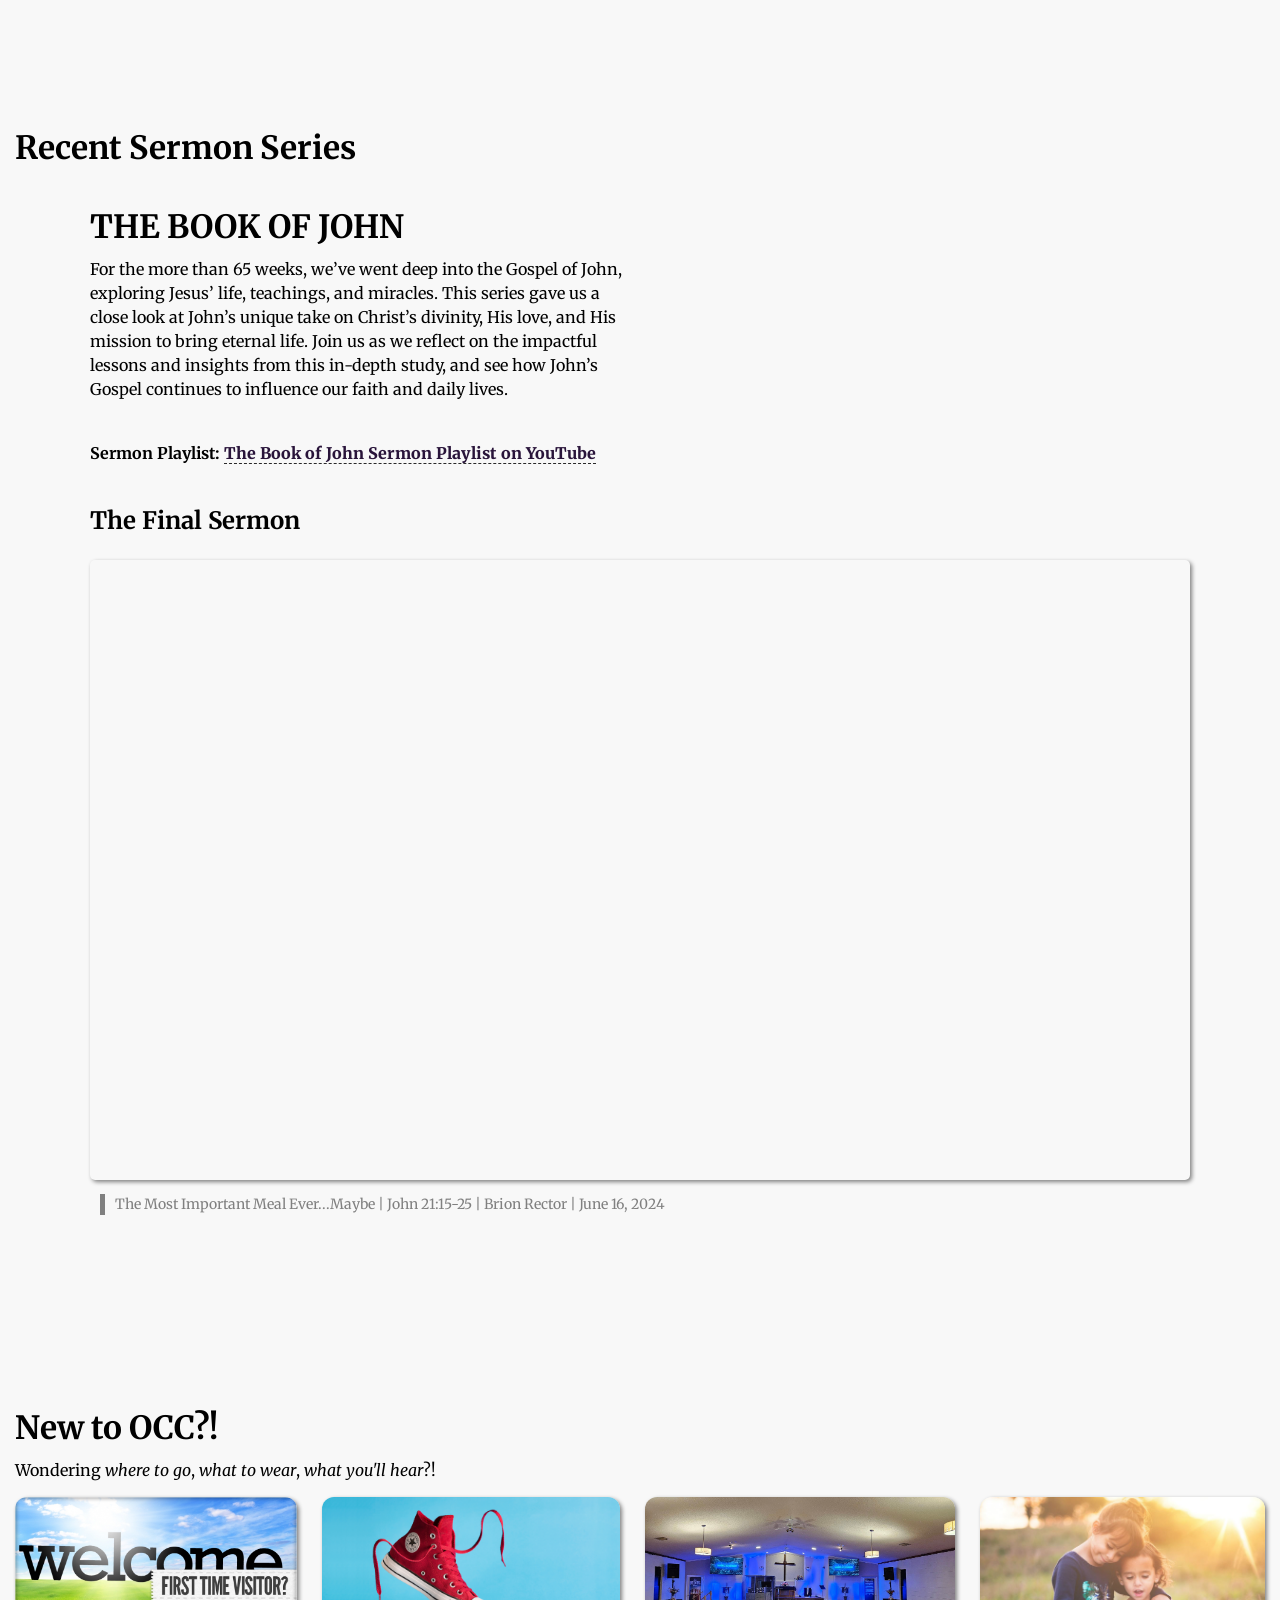
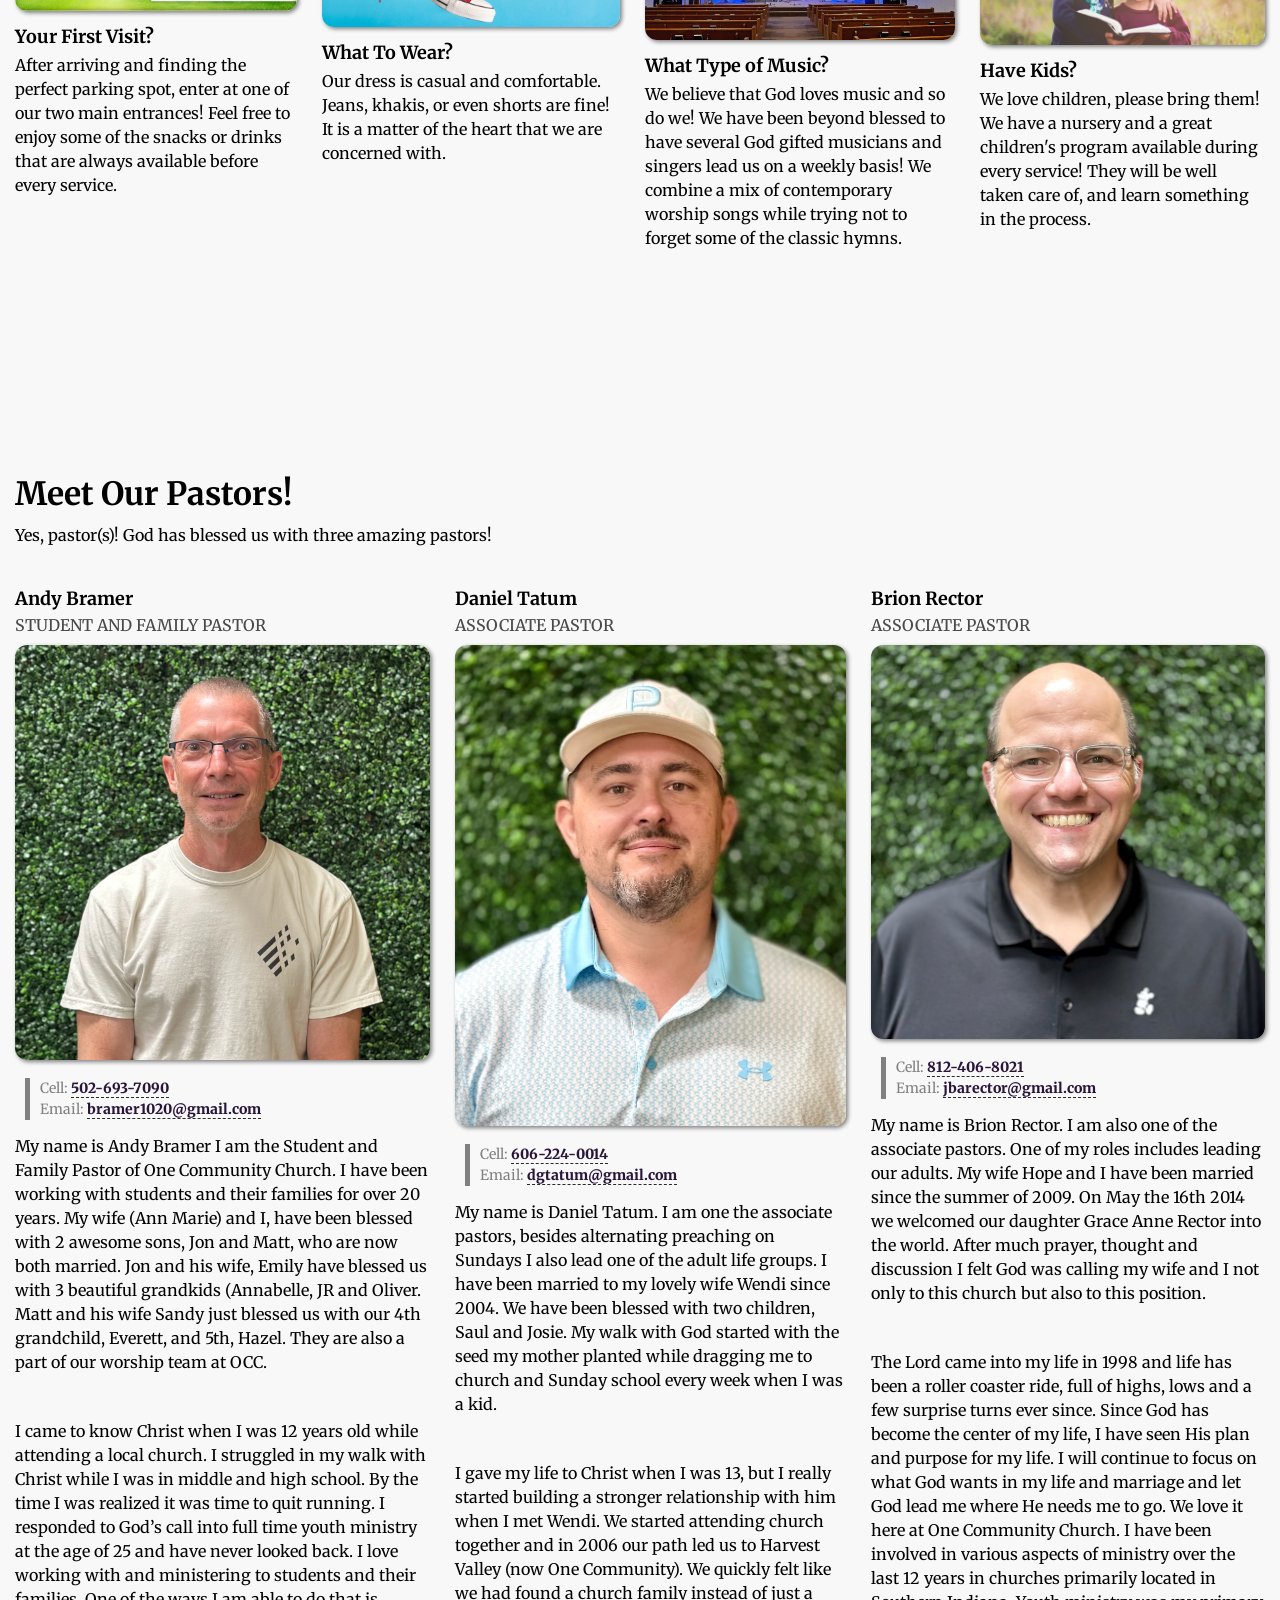
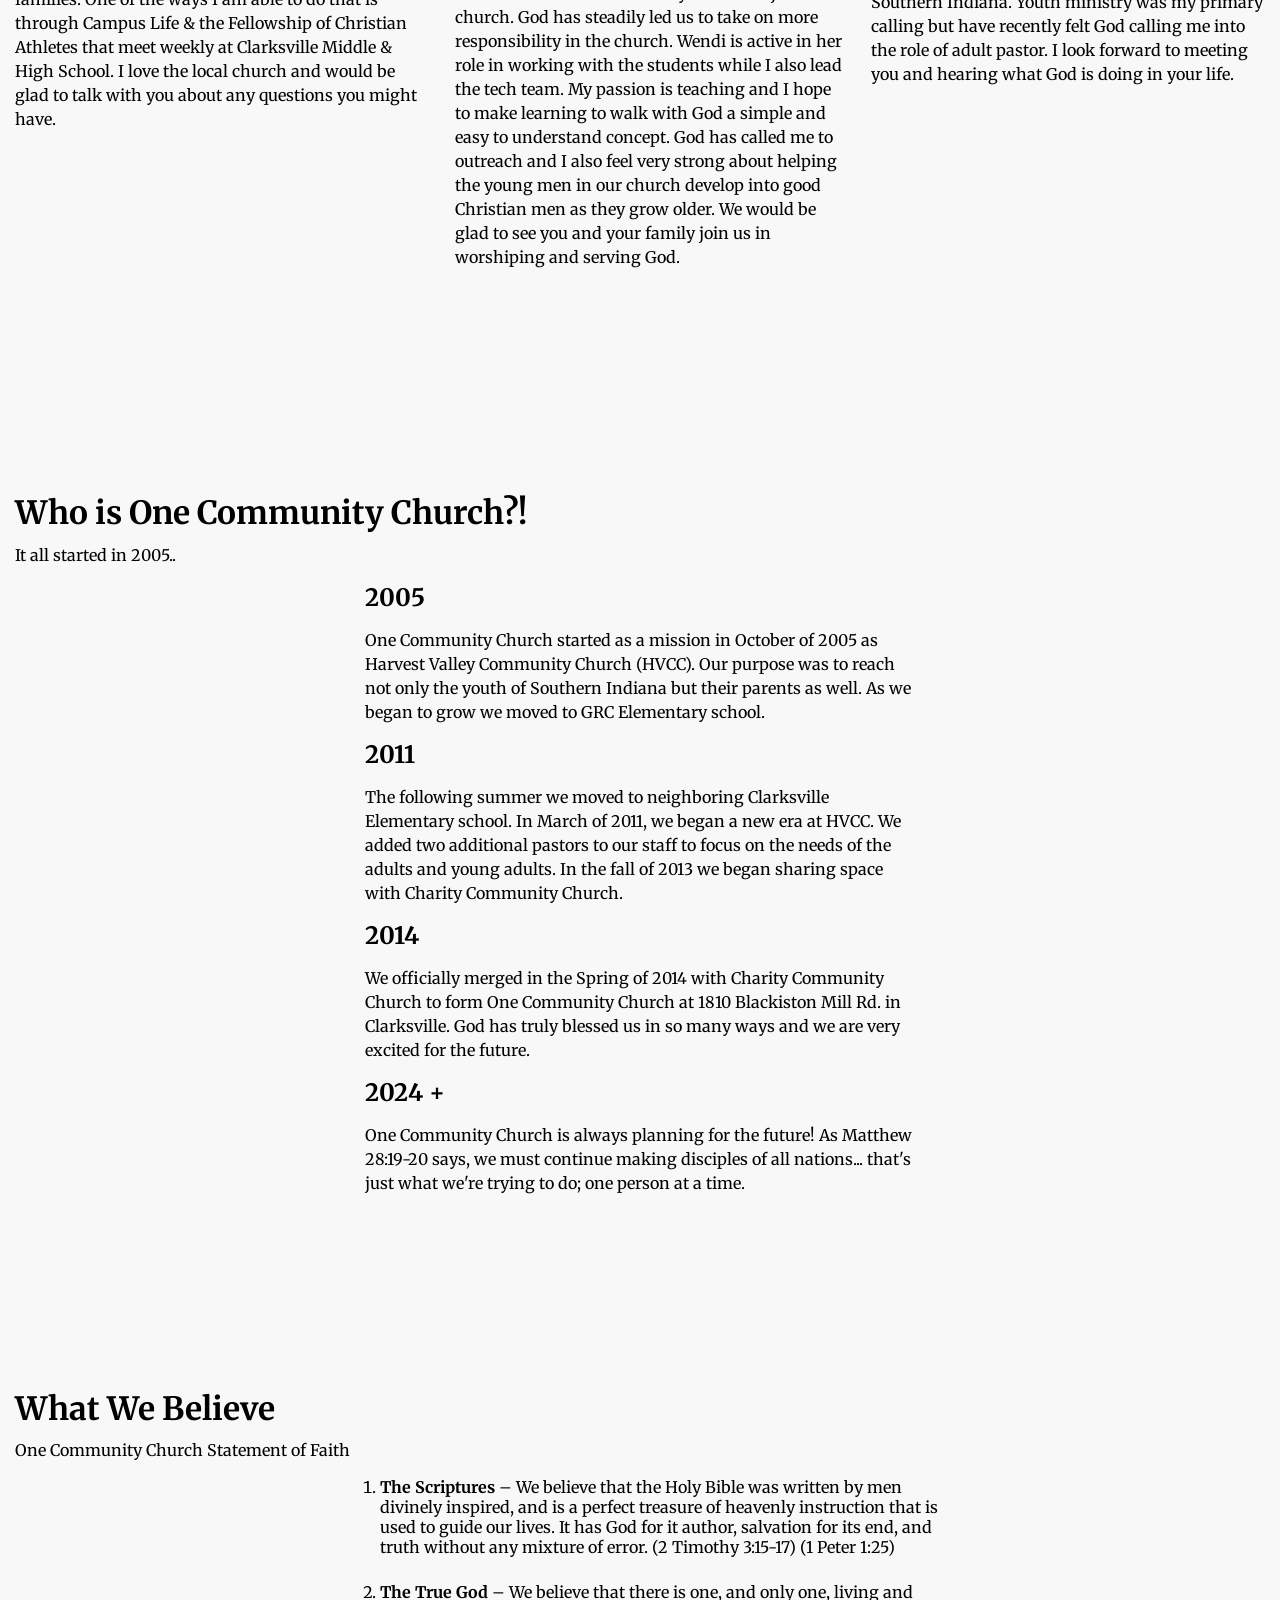
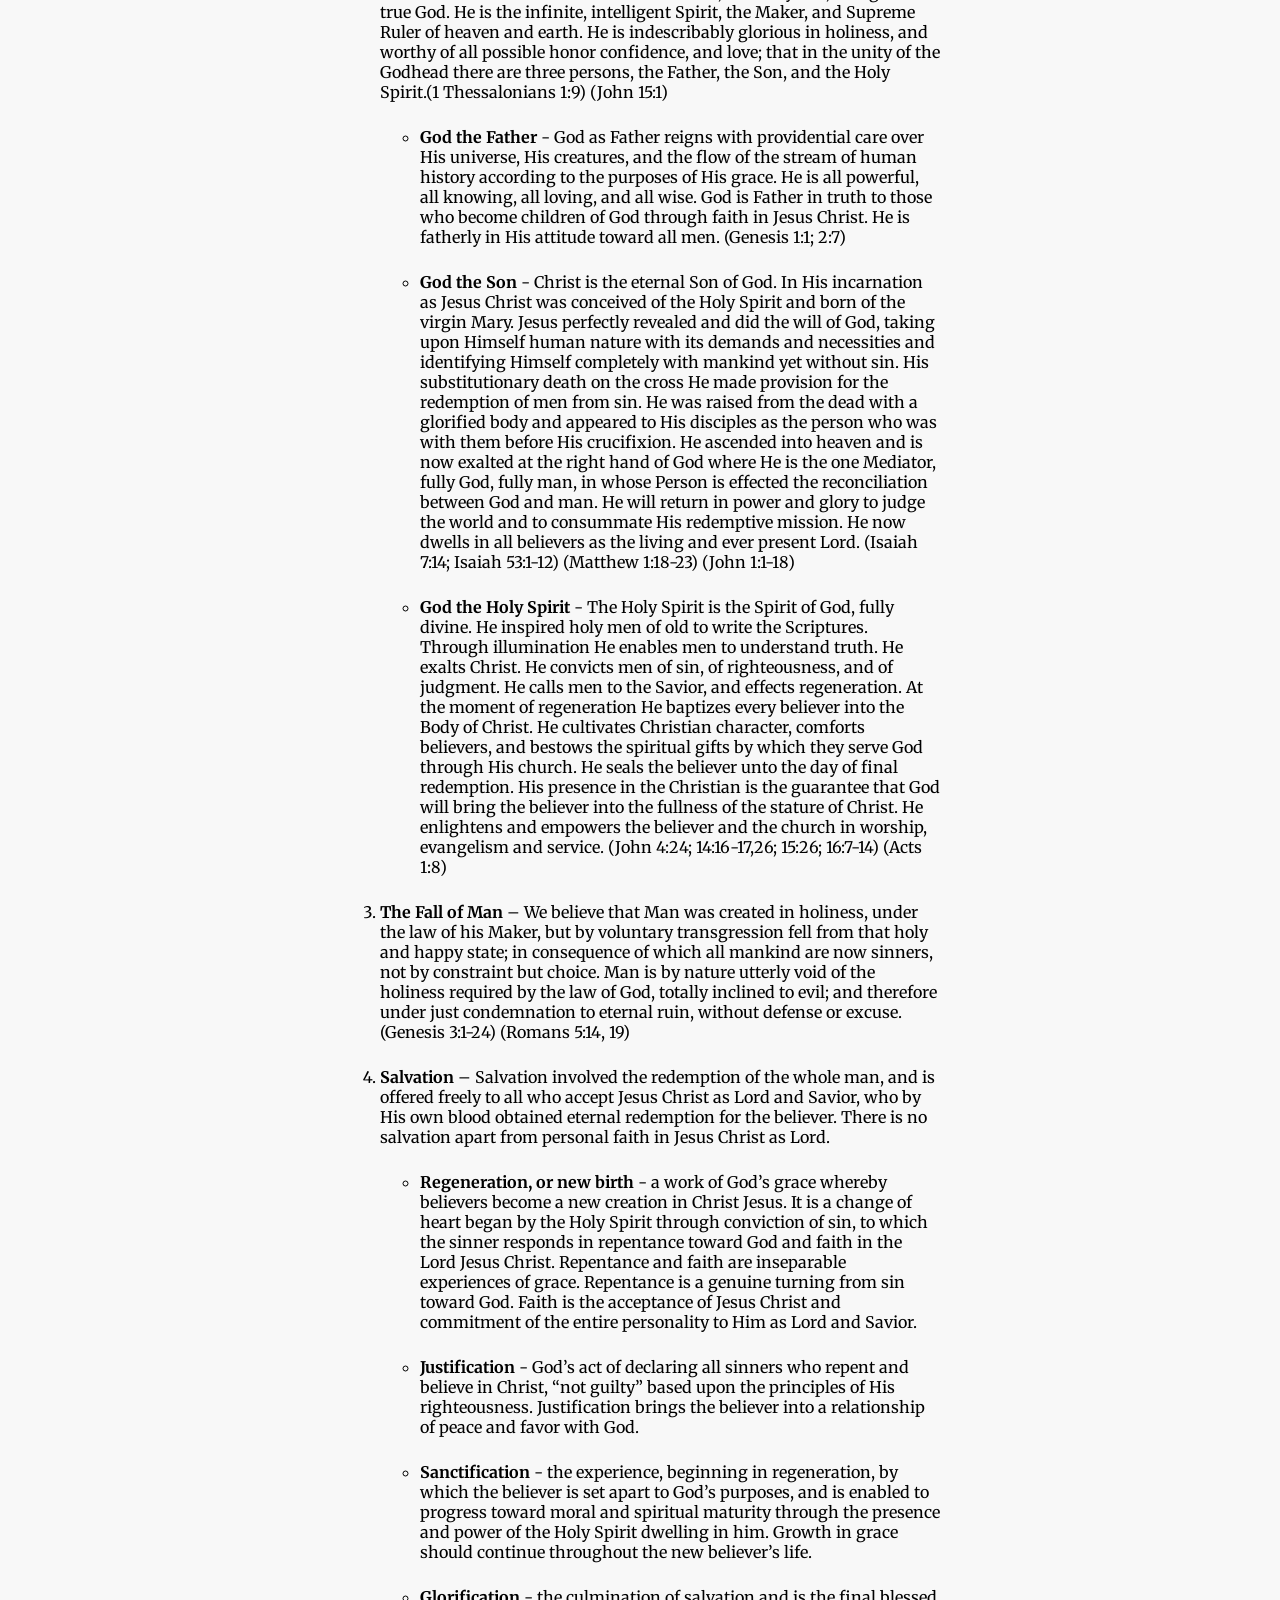
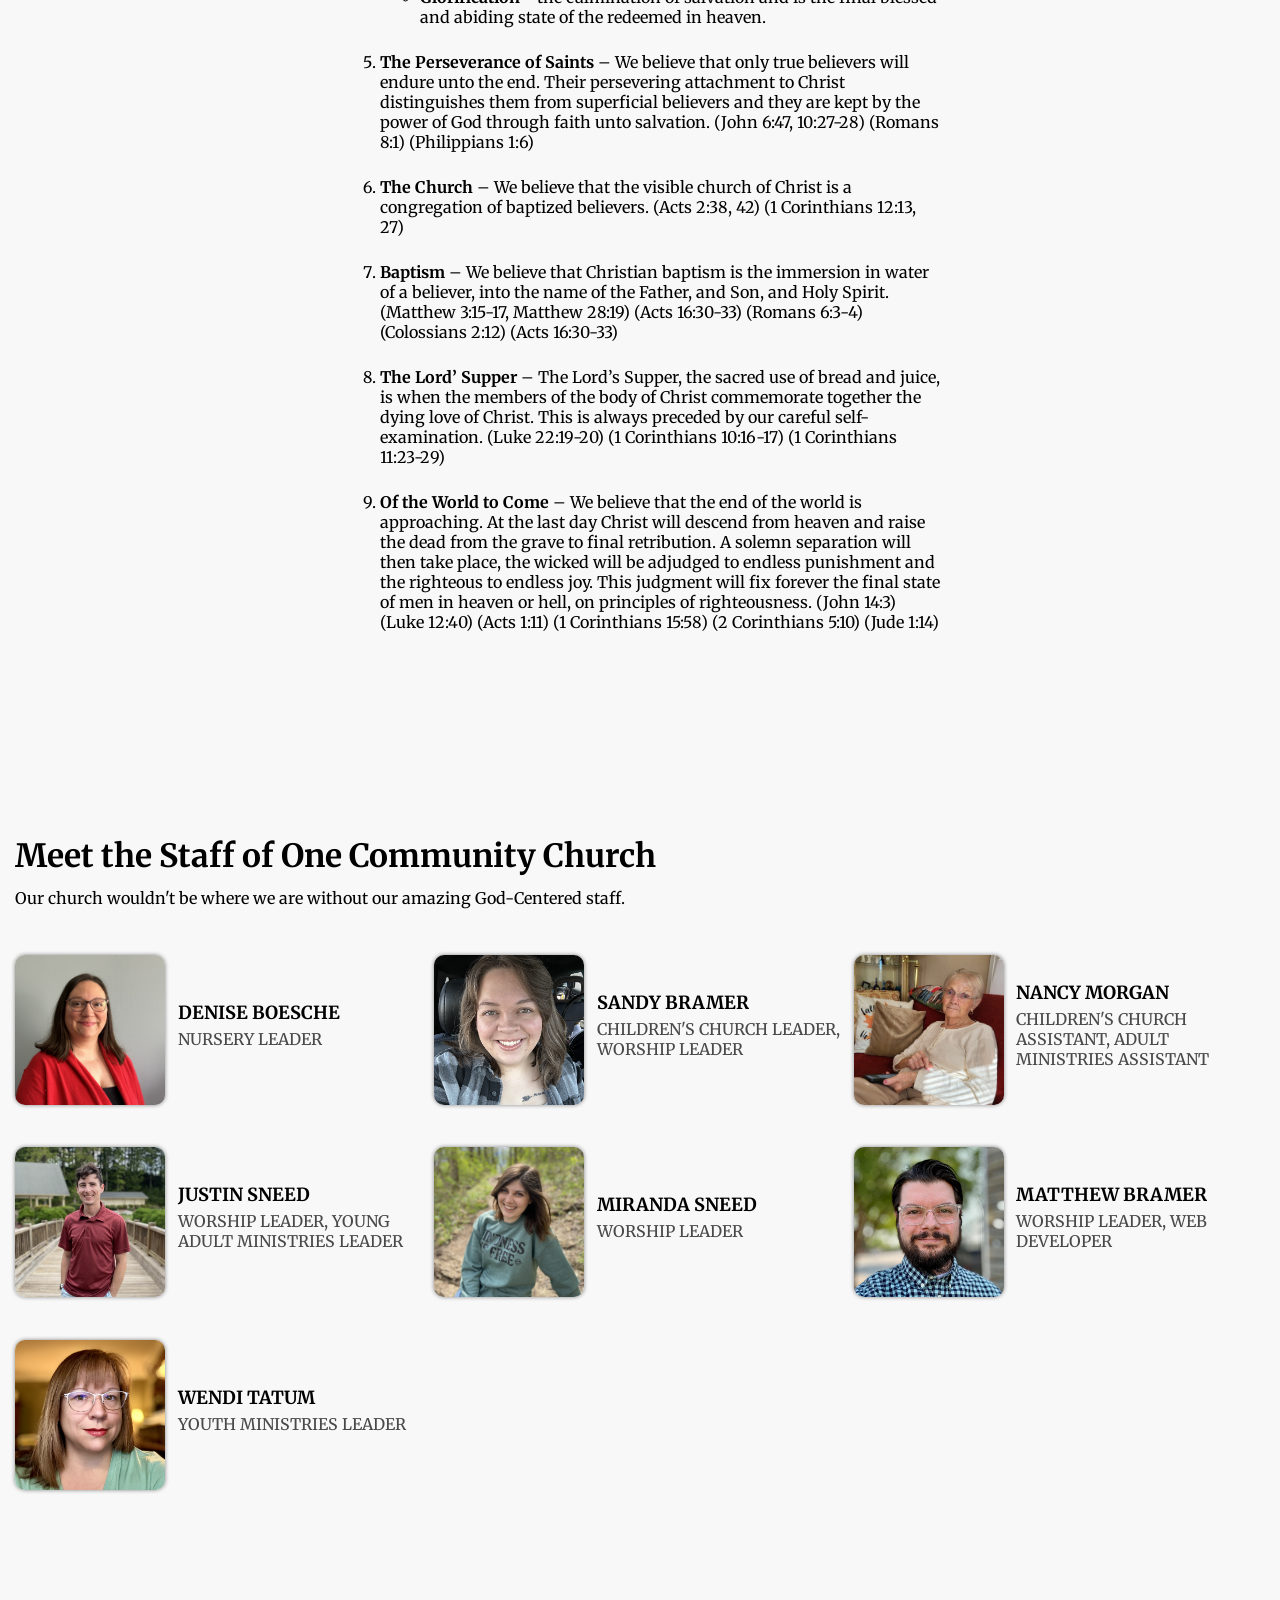
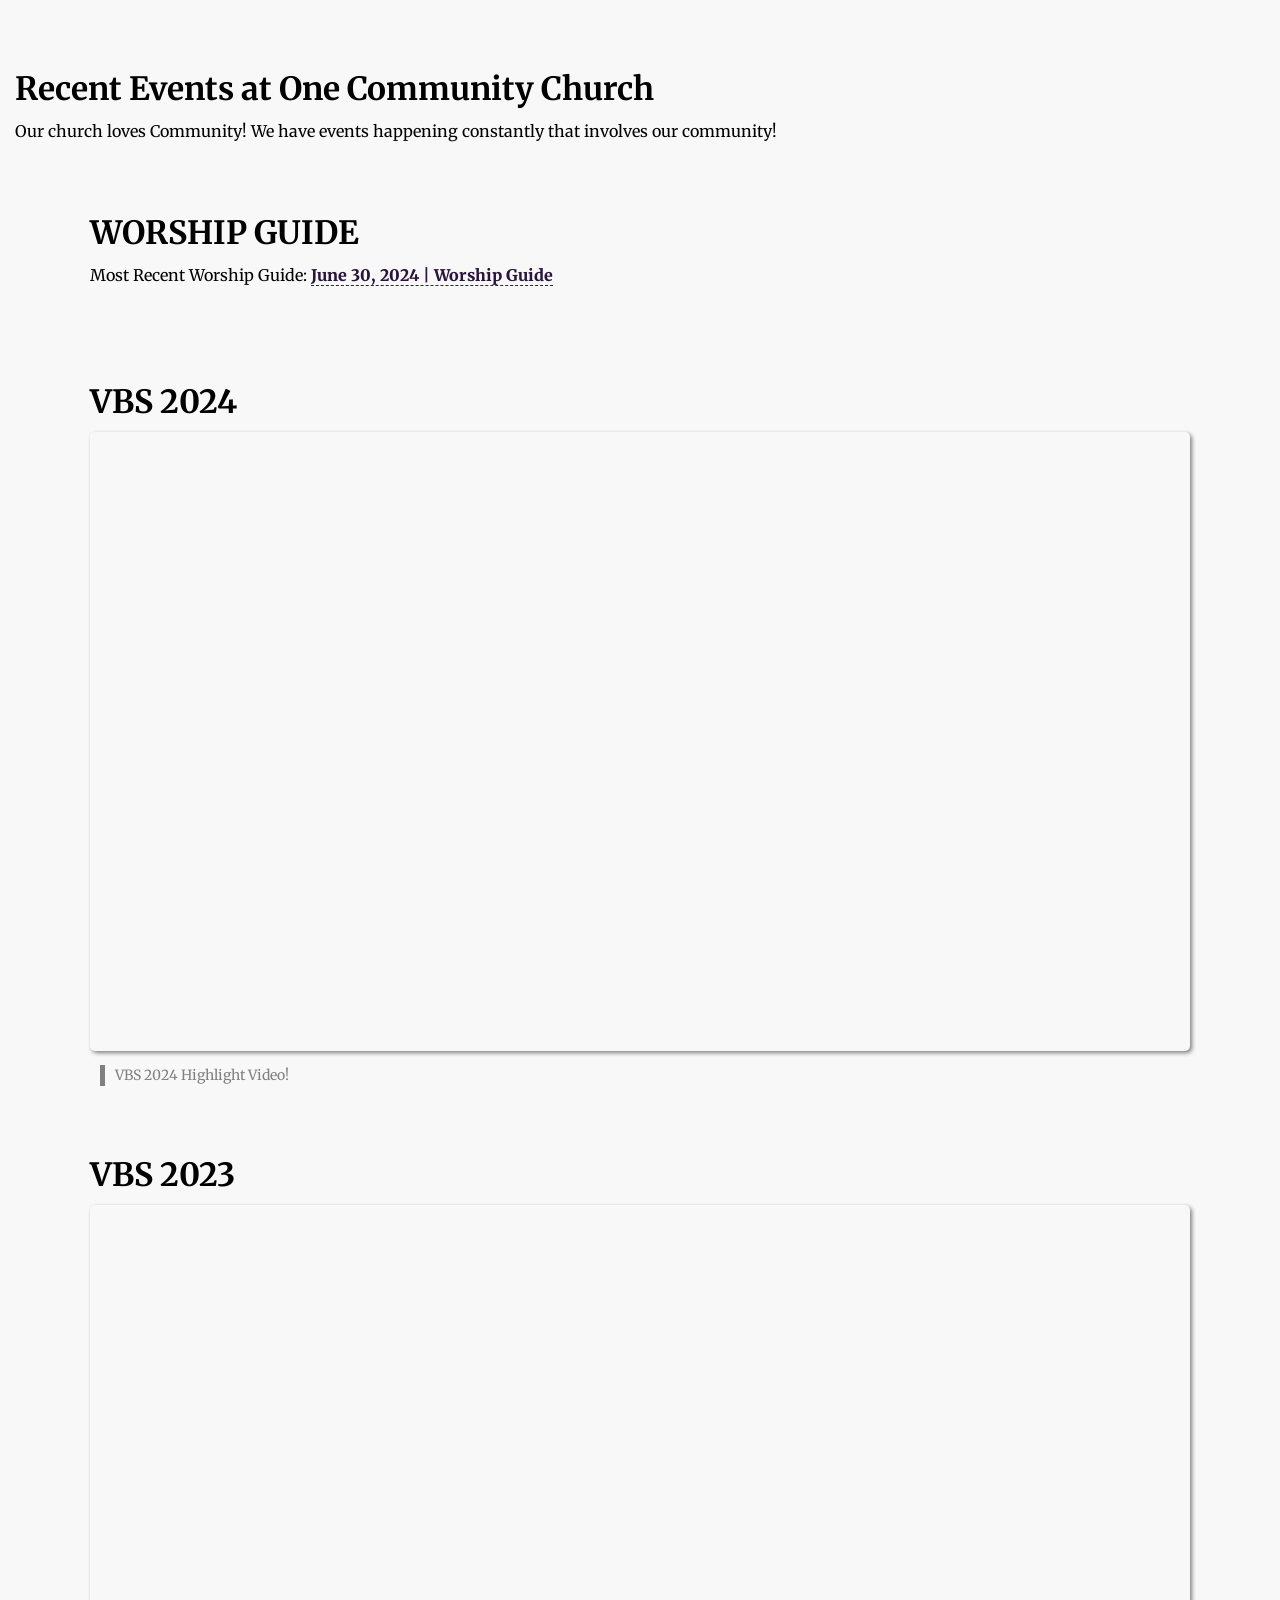
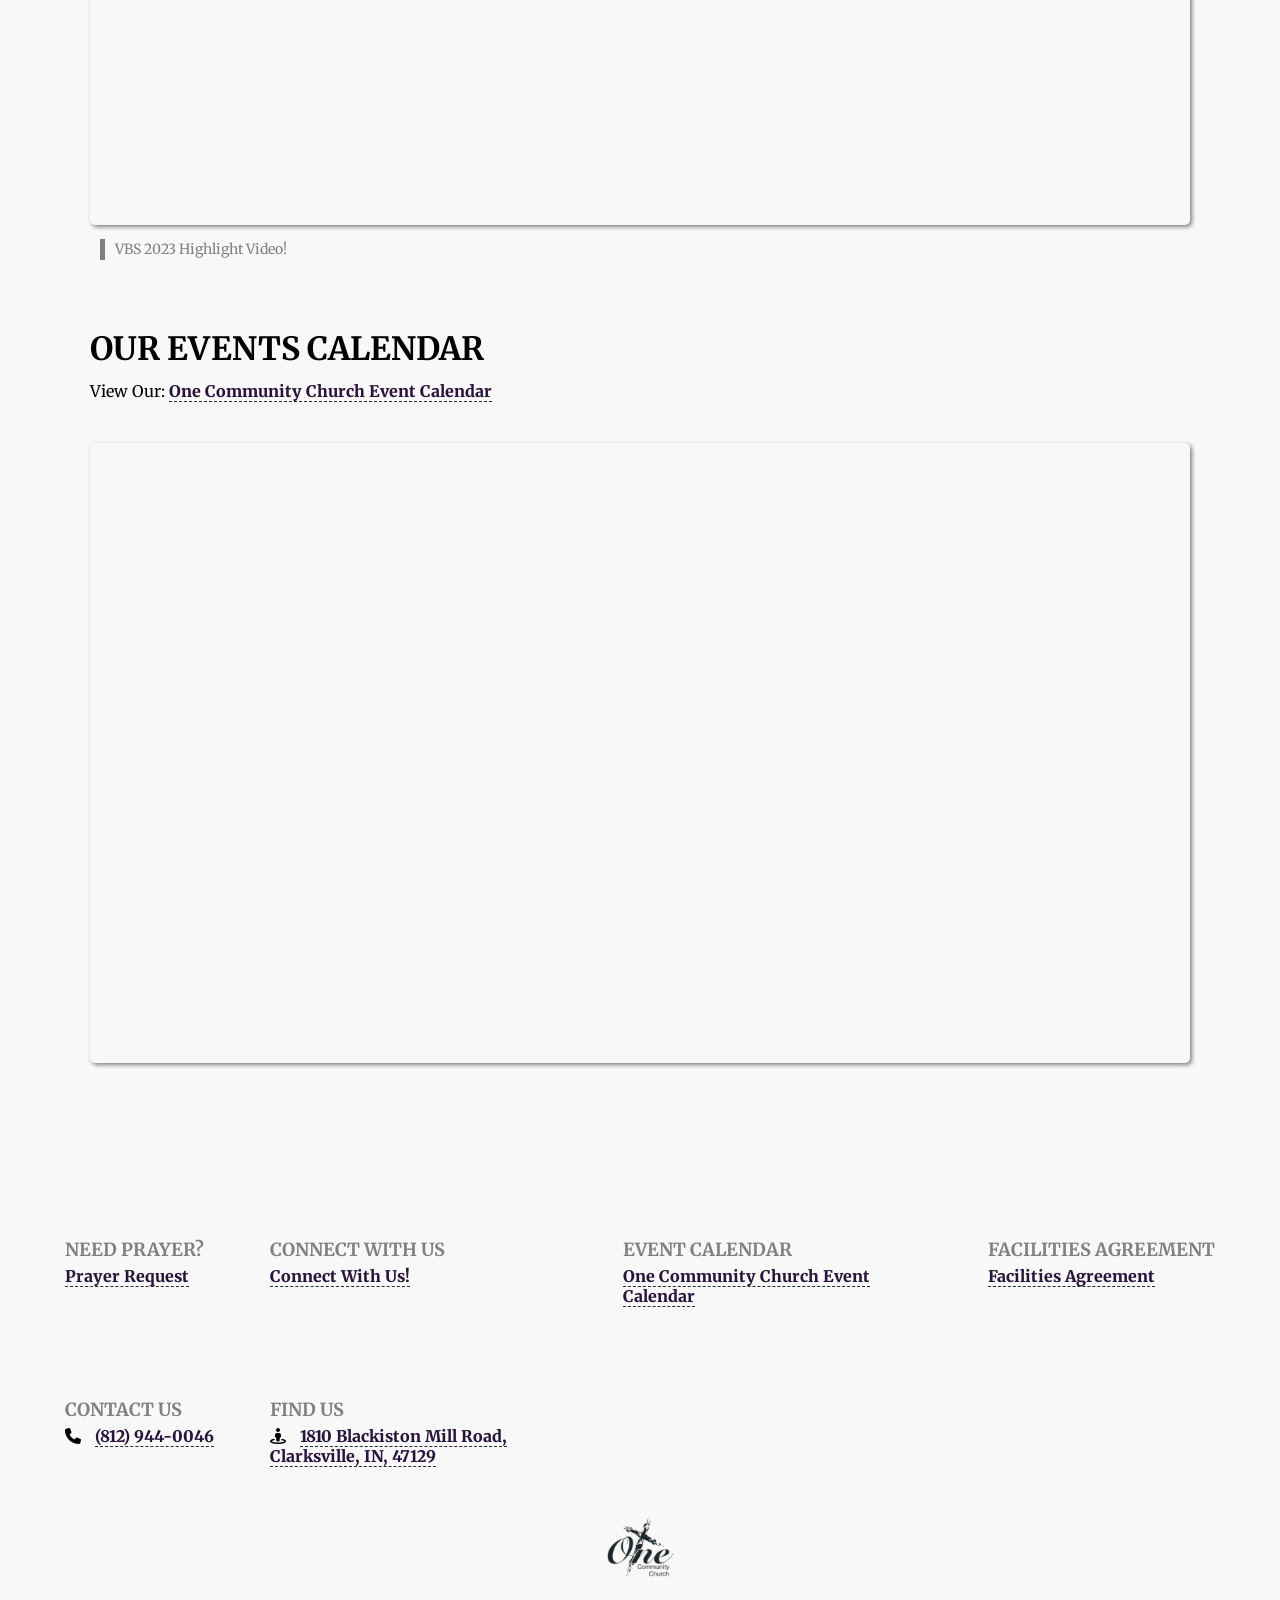
==== commit ef2814d0: "close details" ====
--- a/index.html
+++ b/index.html
@@ -27,6 +27,9 @@
 
         <div class="">
             <a href=""><img src="img/occ-favicon.png" alt=""></a>
+            <ul>
+                <li><a href="">New to OCC?</a></li>
+            </ul>
         </div>
 
         <ul class="nav-topic">
@@ -38,6 +41,7 @@
         <ul class="nav-desktop">
             <!-- <li><a href="">Home</a></li> -->
             <!-- <li><a href="">About</a></li> -->
+            <!-- <li><a href="">New Here</a></li> -->
 
 
              <li class="dropdown" id="about-us">
@@ -204,26 +208,6 @@
                             <p><strong>Send a Prayer Request:</strong> <a href="mailto:pastoronecommunity@gmail.com?subject=Prayer%20Request" target="_blank" rel="noopener noreferrer">pastoronecommunity@gmail.com</a></p>
                         </div>
 
-                        <div class="pd-15">
-                            <h1>Current Prayer Requests</h1>
-                            <p><strong>June 2024</strong></p>
-                            <p>
-                                Our Church * Amy Beard * Rosemary Mix* 
-                                Gayle Blankenship -Cordero (Jana’s sister) * 
-                                Jacqueline Fosnot (MR) * Wayne Avery * 
-                                Stacey Schultz (SM)* Amanda Hochstetler (SB) 
-                                * Rhonda Goforth’s Family * Dennis 
-                                Loughmiller * Bret Taylor (Sharon Shepherd’s 
-                                son) * Mary Lee Mahan (TH) * Everett Bramer 
-                                * Leah (Wendi’s Boss) * Sherry Wells (Denise 
-                                S. Sister) * Doris Alexander * Laura DeKorte * 
-                                Don & Janet DeKorte * Heather Smoot (CL)
-                                * Jean Dorman * Silas Lacroix (son of TJ 
-                                & Samantha)* Robbie Coogle (Jon’s 
-                                boss) & AJ Mallot’s family * Marcie 
-                                Chavez’s family
-                                </p>
-                        </div>
                         
 
 
@@ -465,30 +449,6 @@
                         <li><strong>Send a Prayer Request:</strong> <a href="http://" target="_blank" rel="noopener noreferrer">pastor@onecommunity.church</a></li>
                     </ul>
                 </div>
-
-                <div class="pd-15-top">
-                    <h1>Current Prayer Requests</h1>
-                    <p><strong>June 2024</strong></p>
-                    <p>
-                        Our Church * Amy Beard * Rosemary Mix* 
-                        Gayle Blankenship -Cordero (Jana’s sister) * 
-                        Jacqueline Fosnot (MR) * Wayne Avery * 
-                        Stacey Schultz (SM)* Amanda Hochstetler (SB) 
-                        * Rhonda Goforth’s Family * Dennis 
-                        Loughmiller * Bret Taylor (Sharon Shepherd’s 
-                        son) * Mary Lee Mahan (TH) * Everett Bramer 
-                        * Leah (Wendi’s Boss) * Sherry Wells (Denise 
-                        S. Sister) * Doris Alexander * Laura DeKorte * 
-                        Don & Janet DeKorte * Heather Smoot (CL)
-                        * Jean Dorman * Silas Lacroix (son of TJ 
-                        & Samantha)* Robbie Coogle (Jon’s 
-                        boss) & AJ Mallot’s family * Marcie 
-                        Chavez’s family
-                        </p>
-                </div>
-                
-
-
                 
             </div>
         </details>
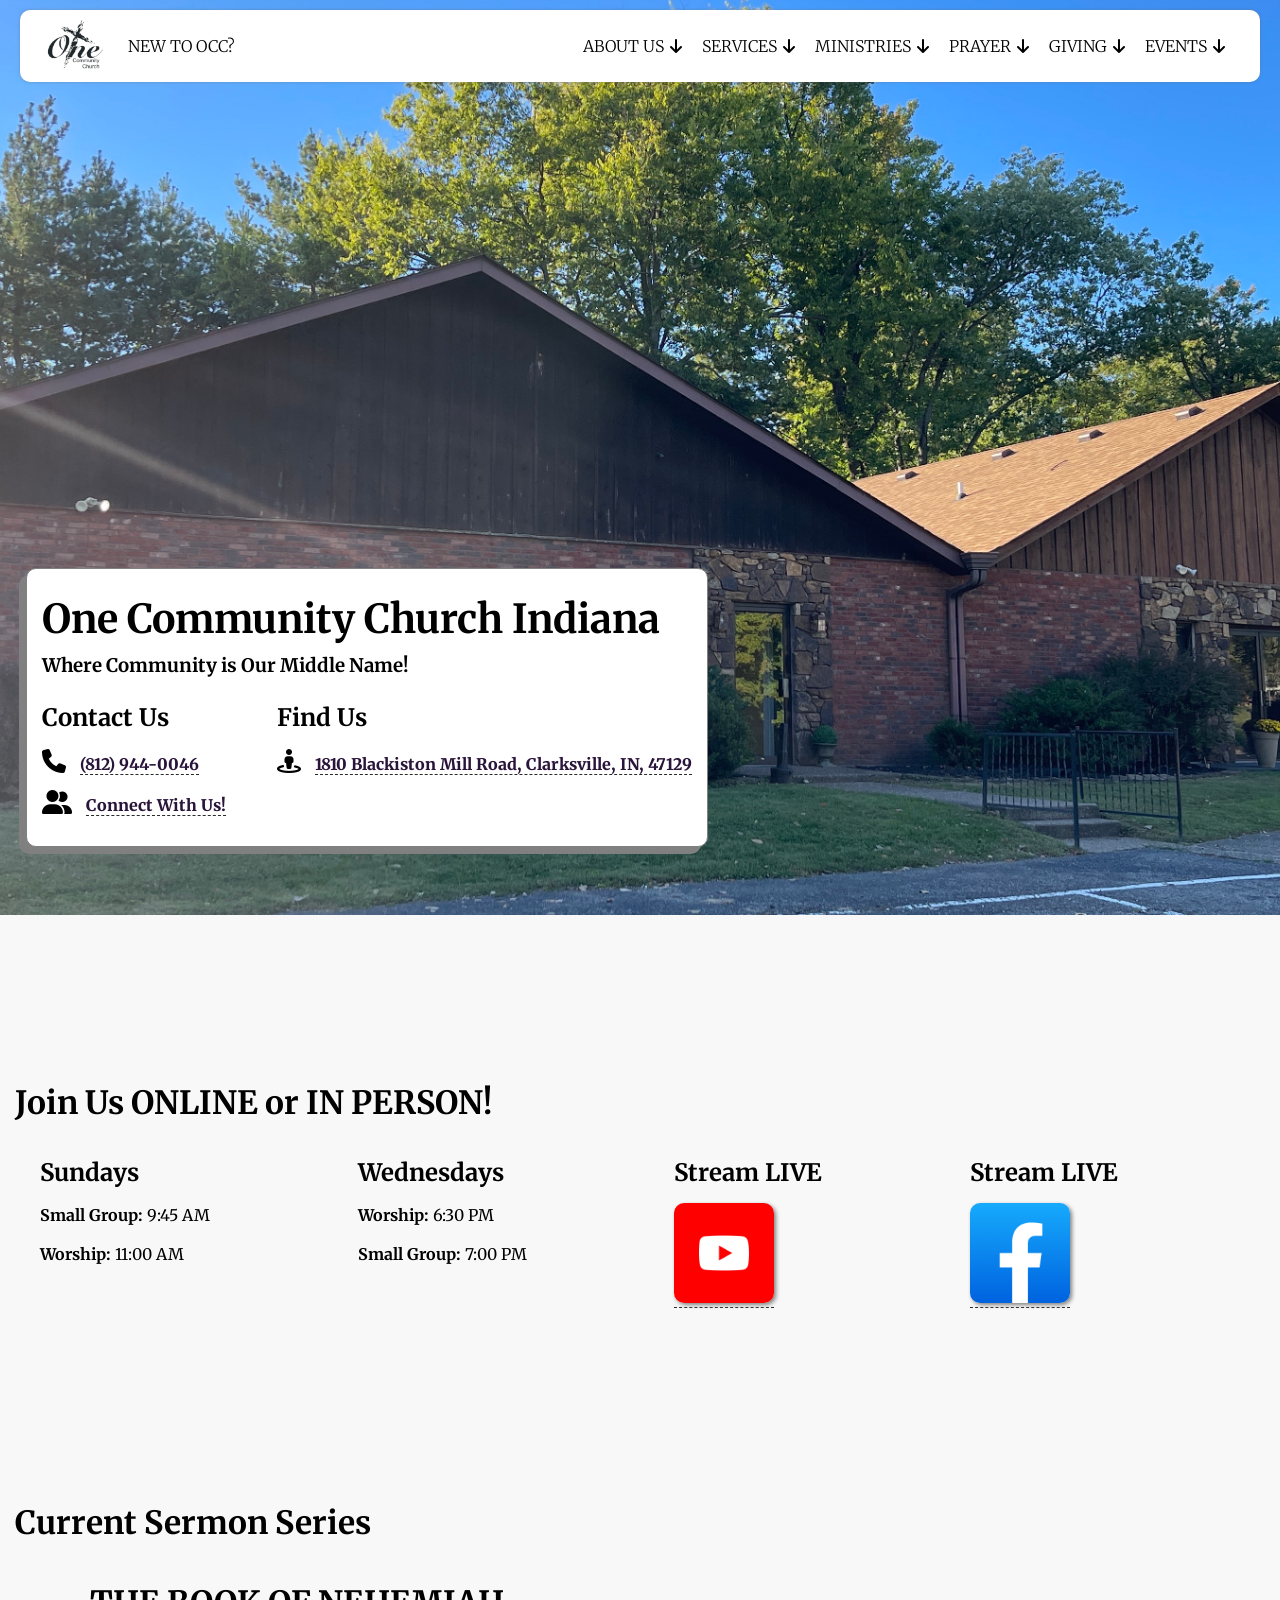
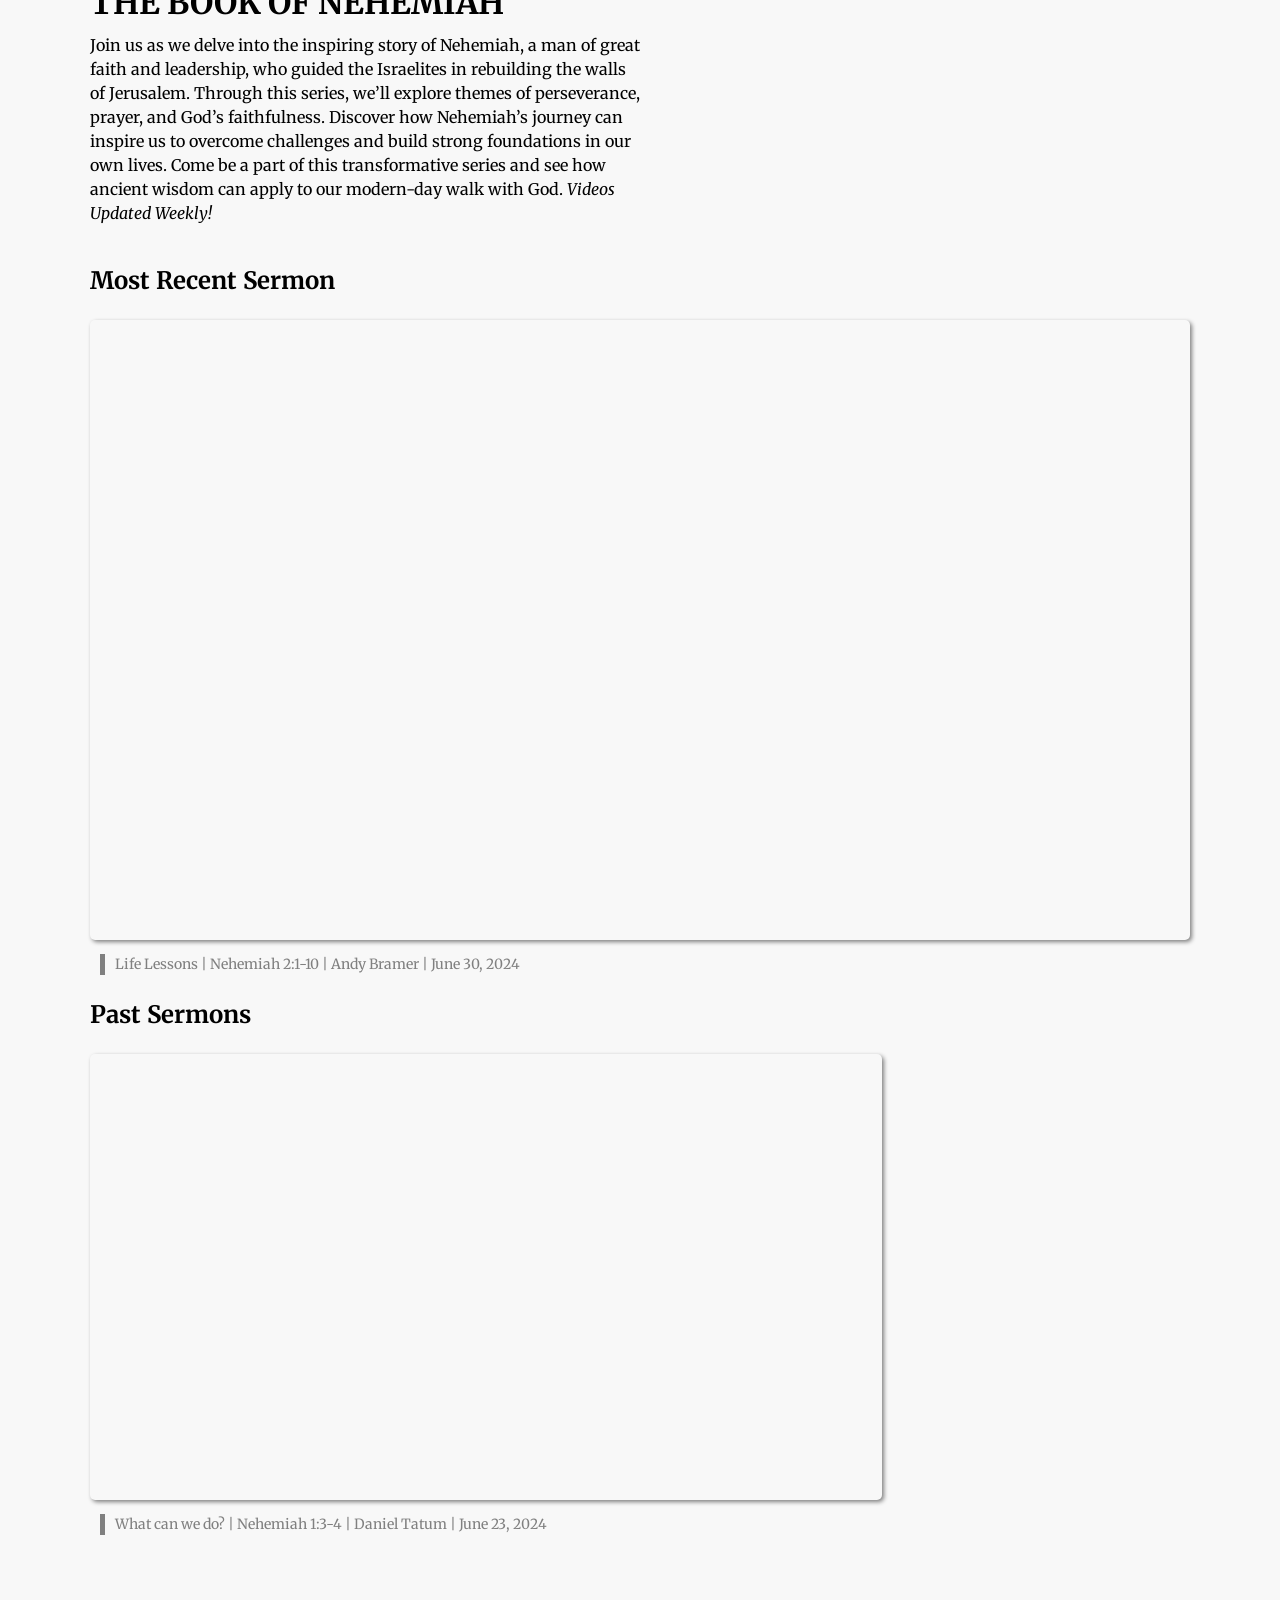
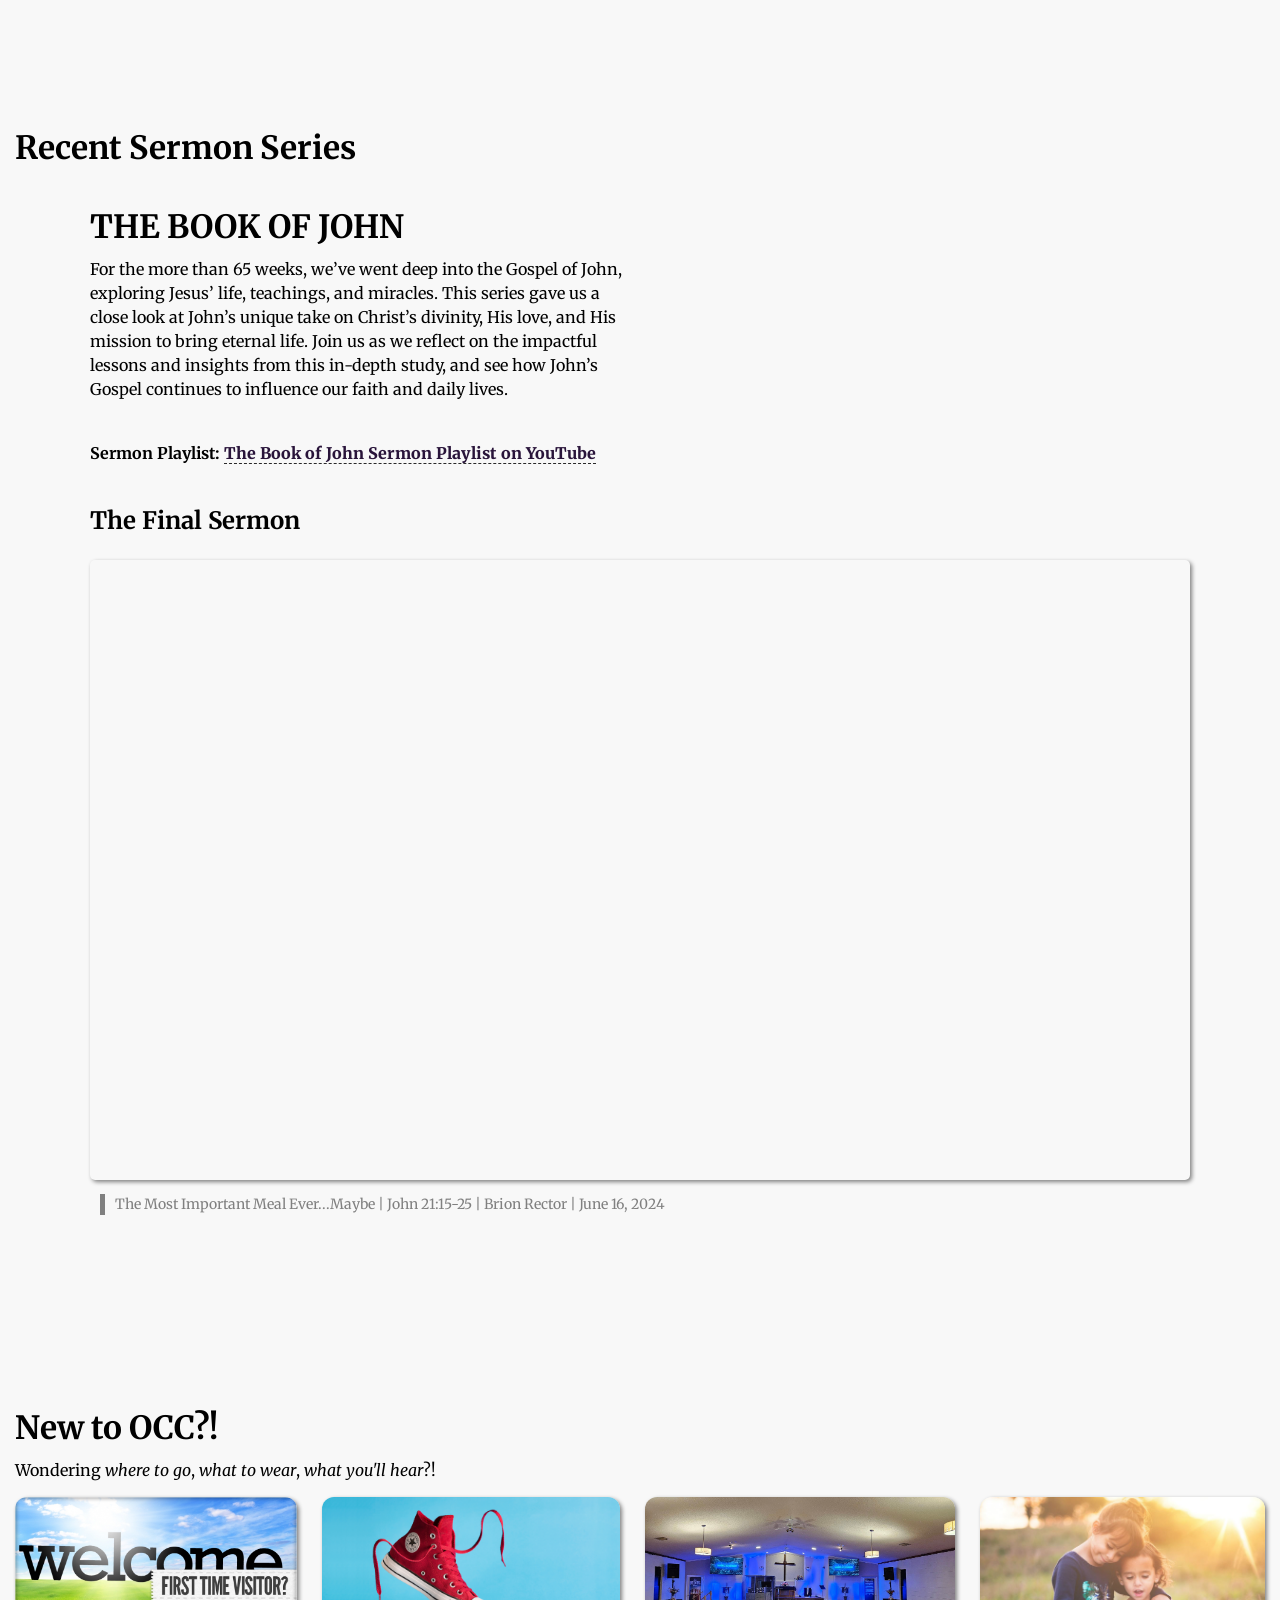
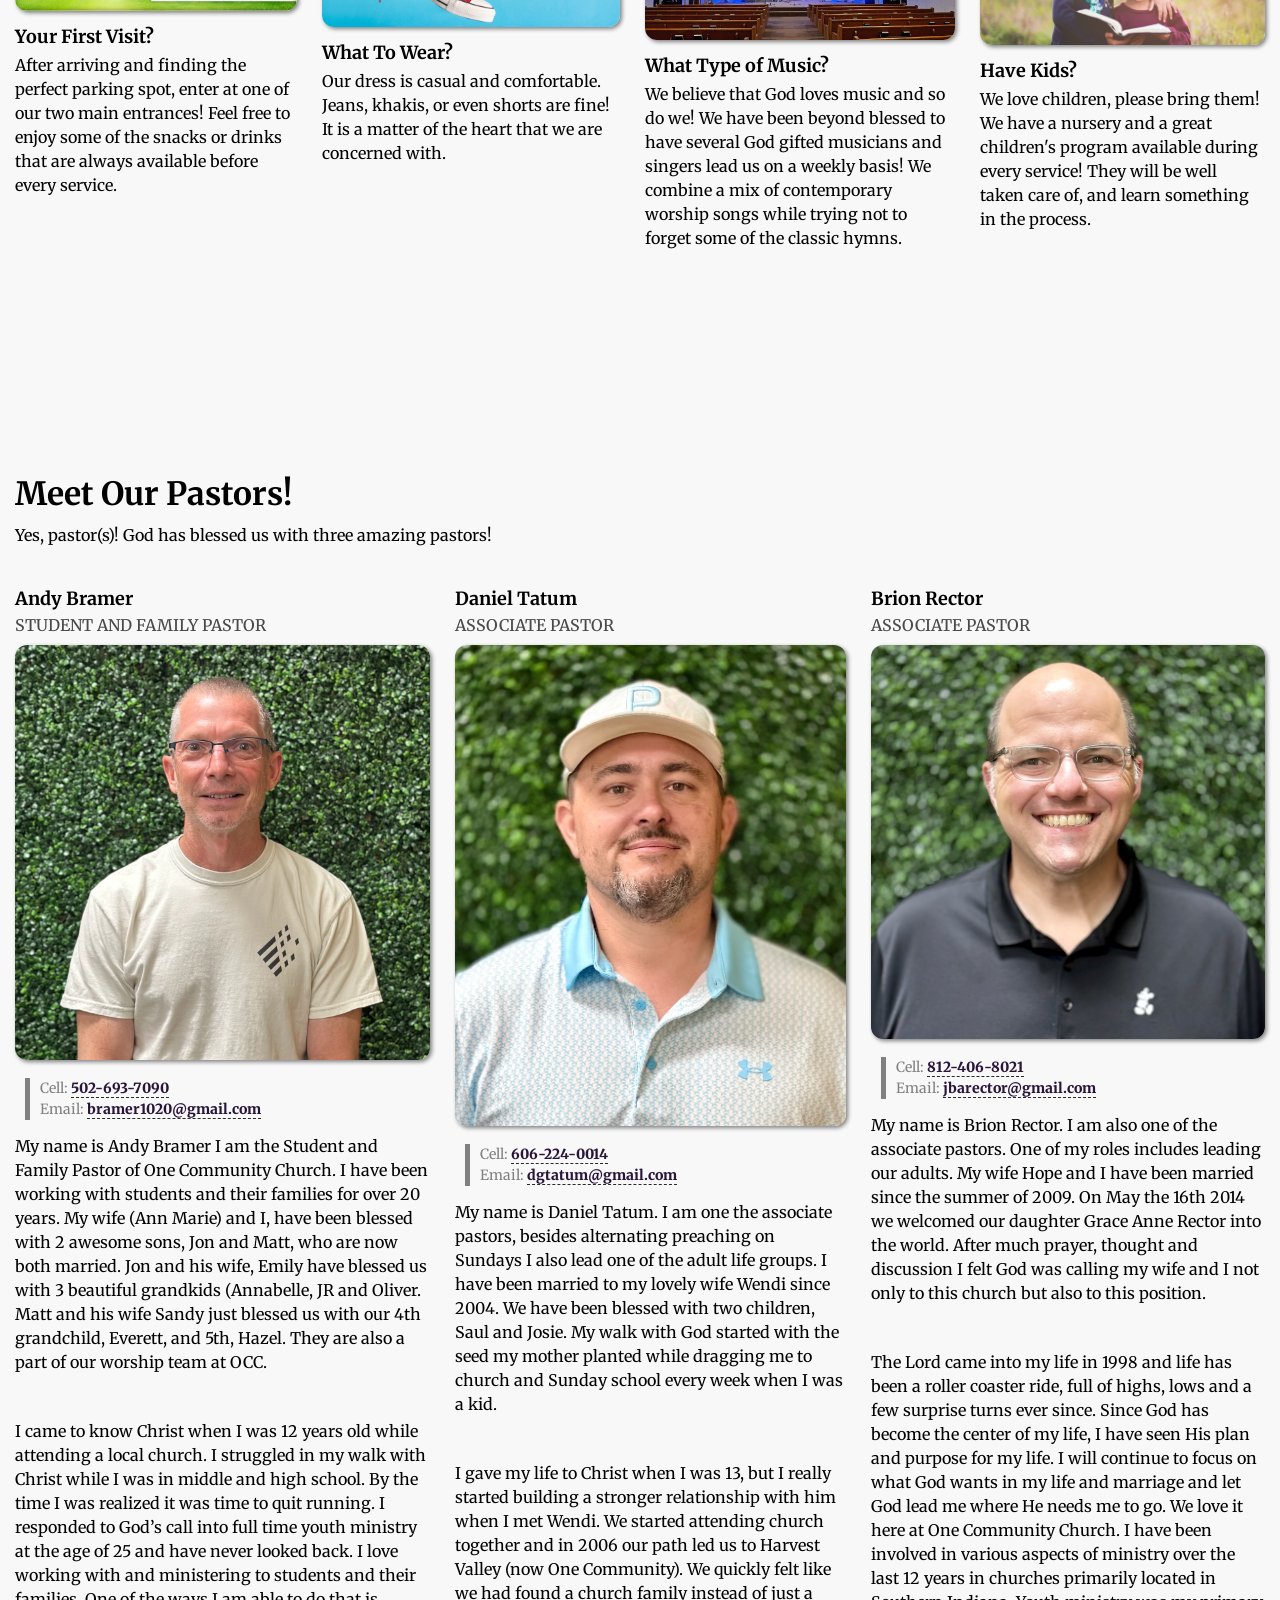
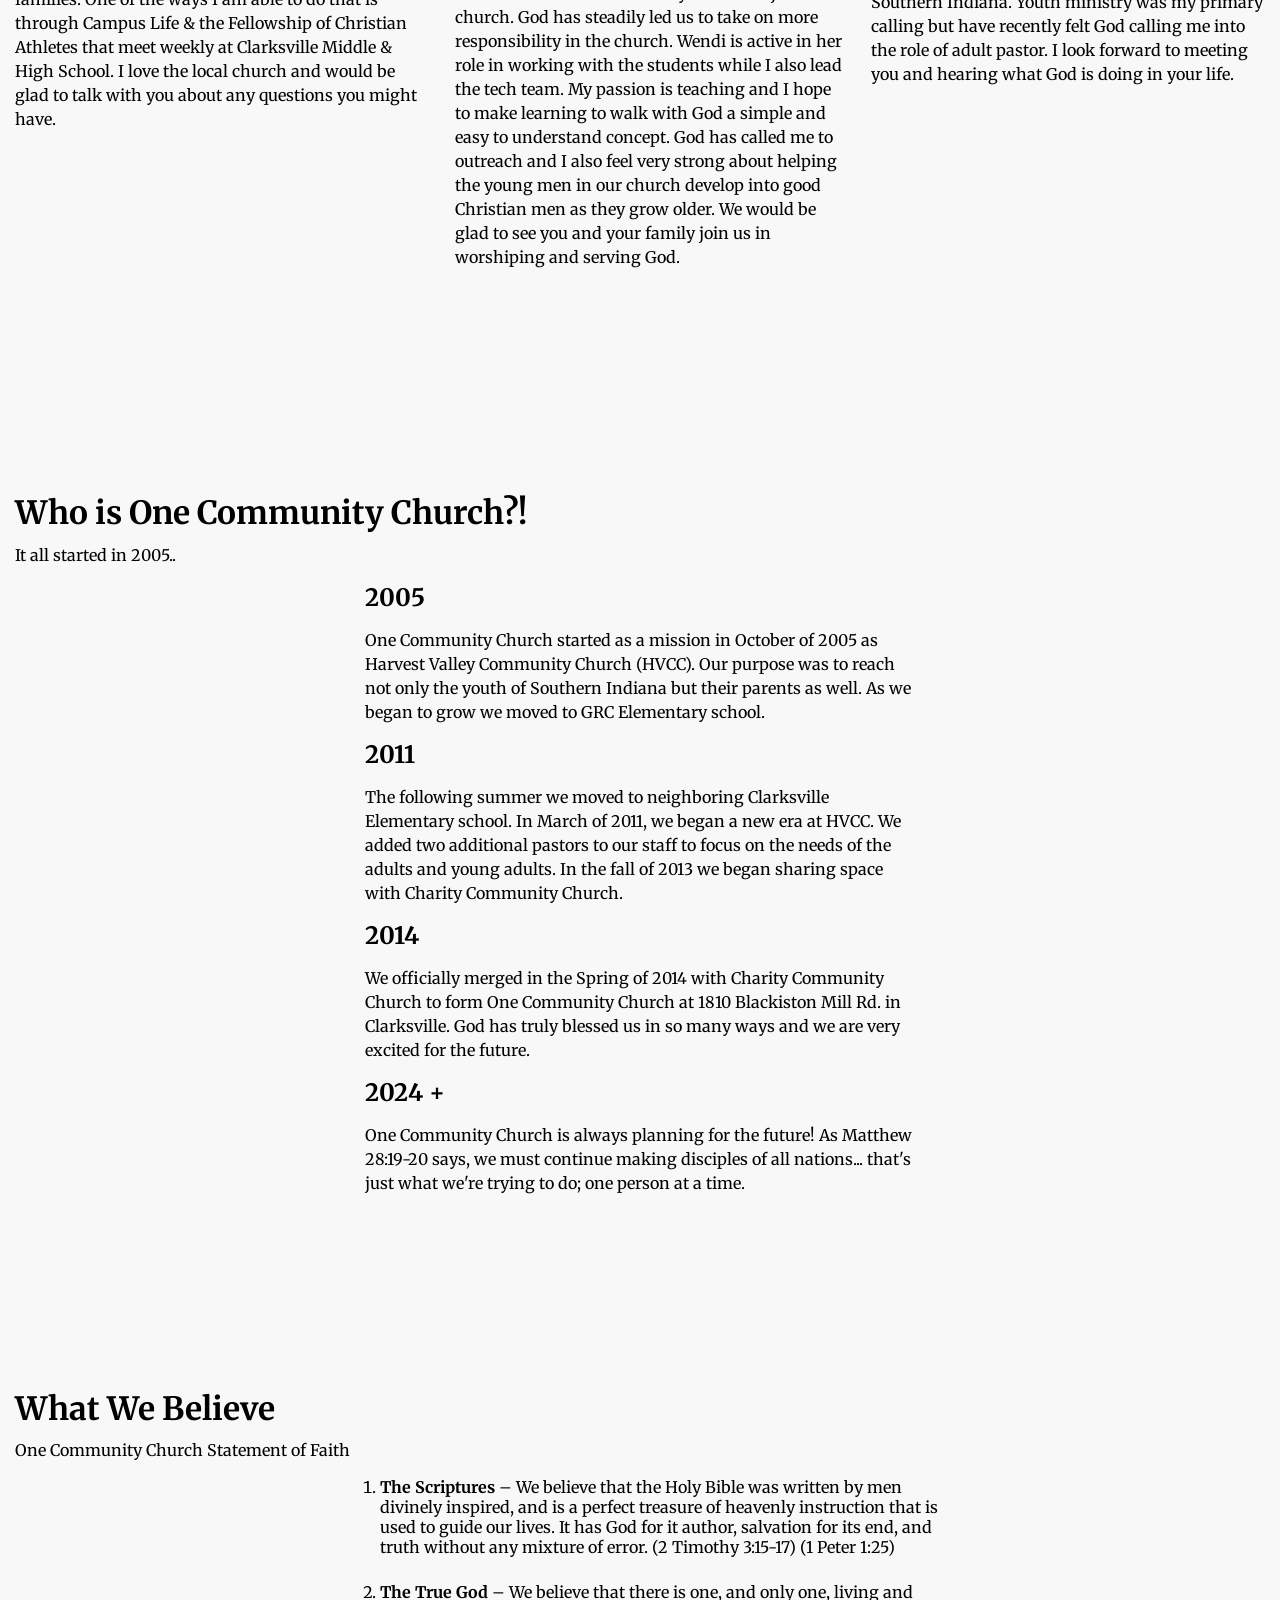
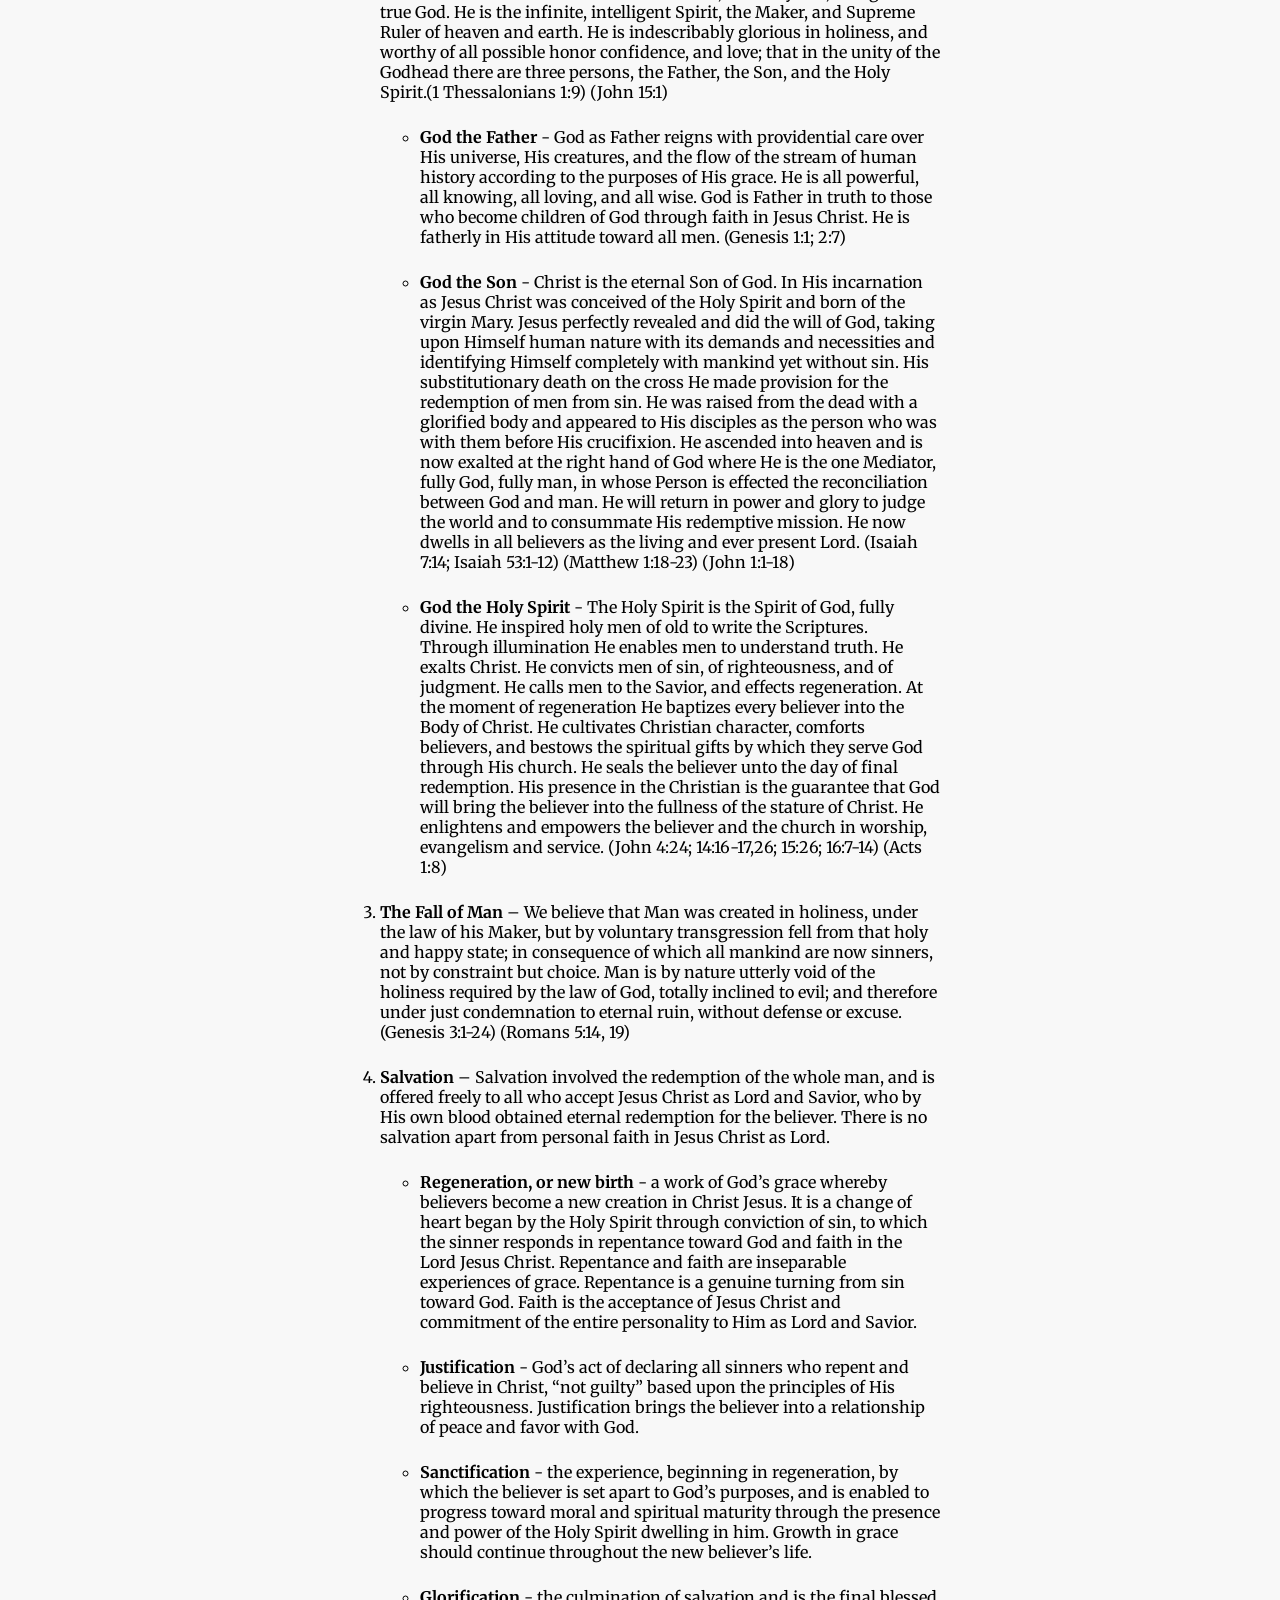
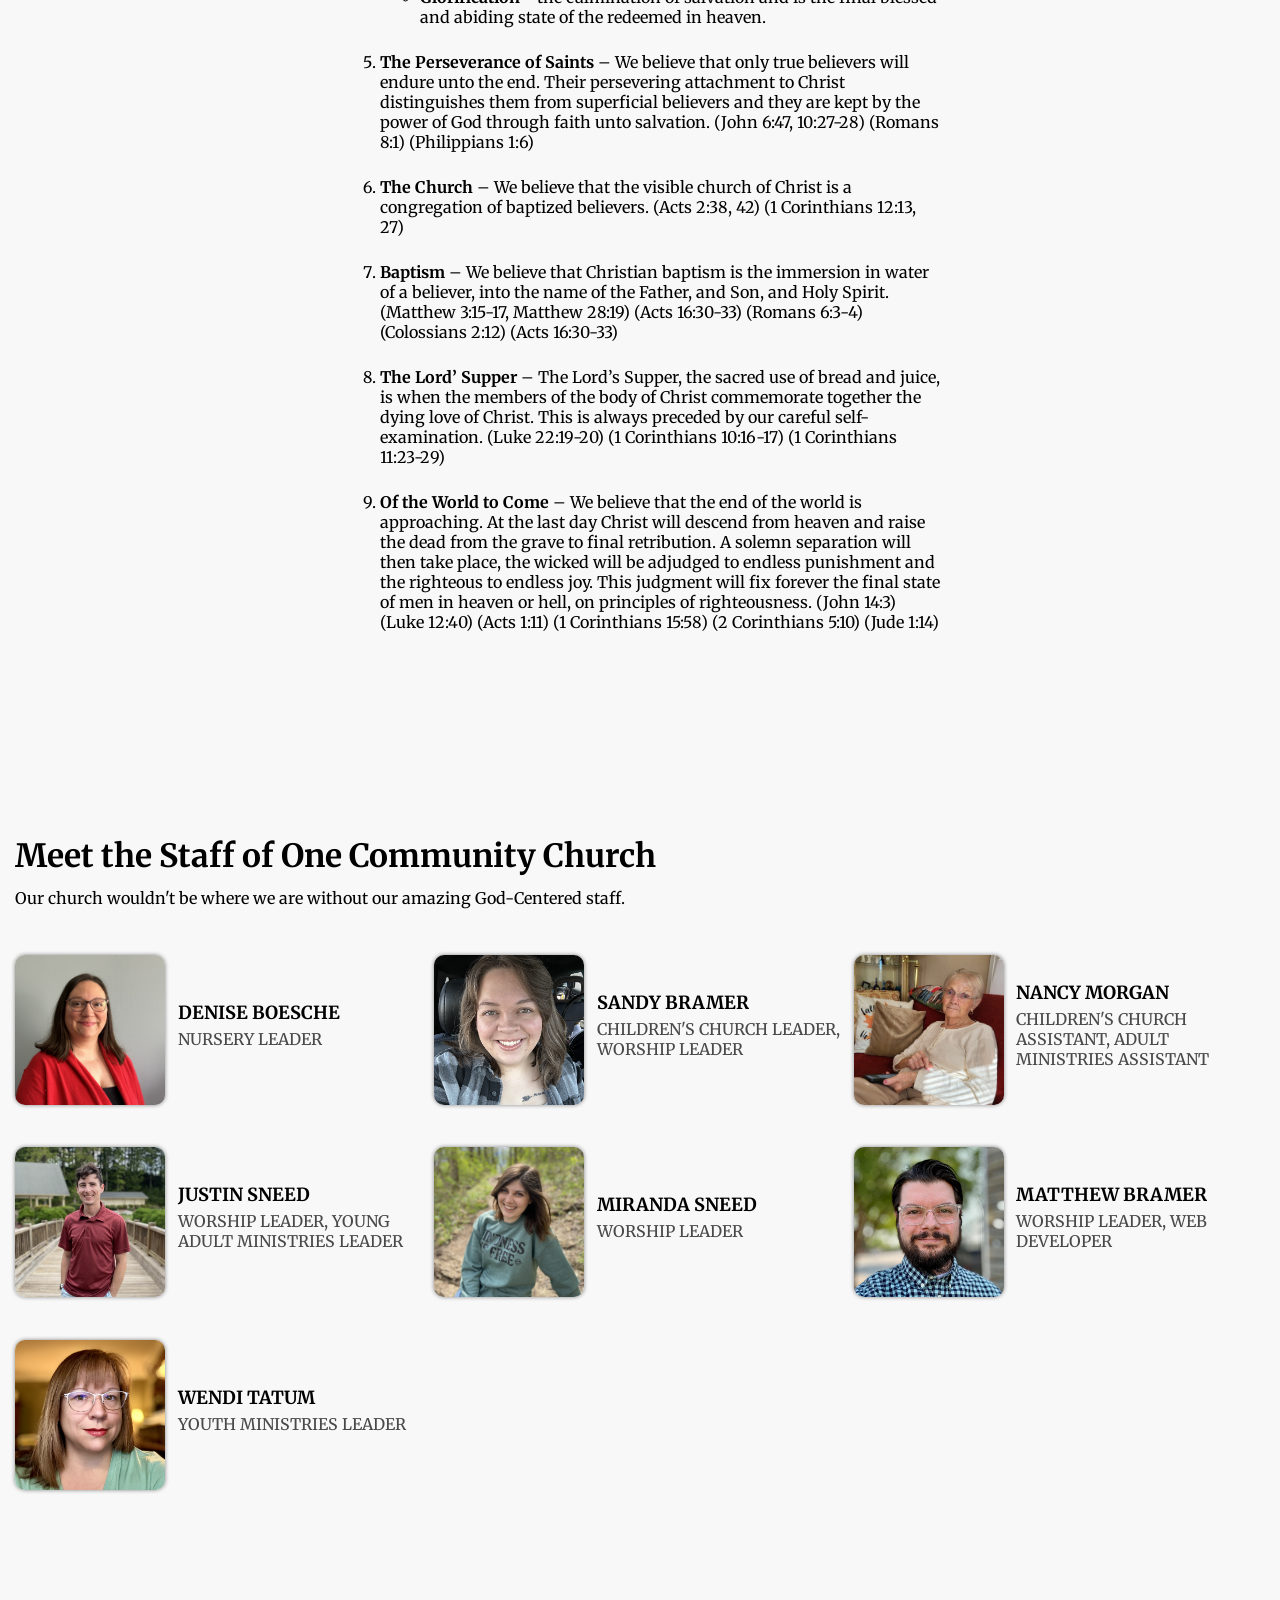
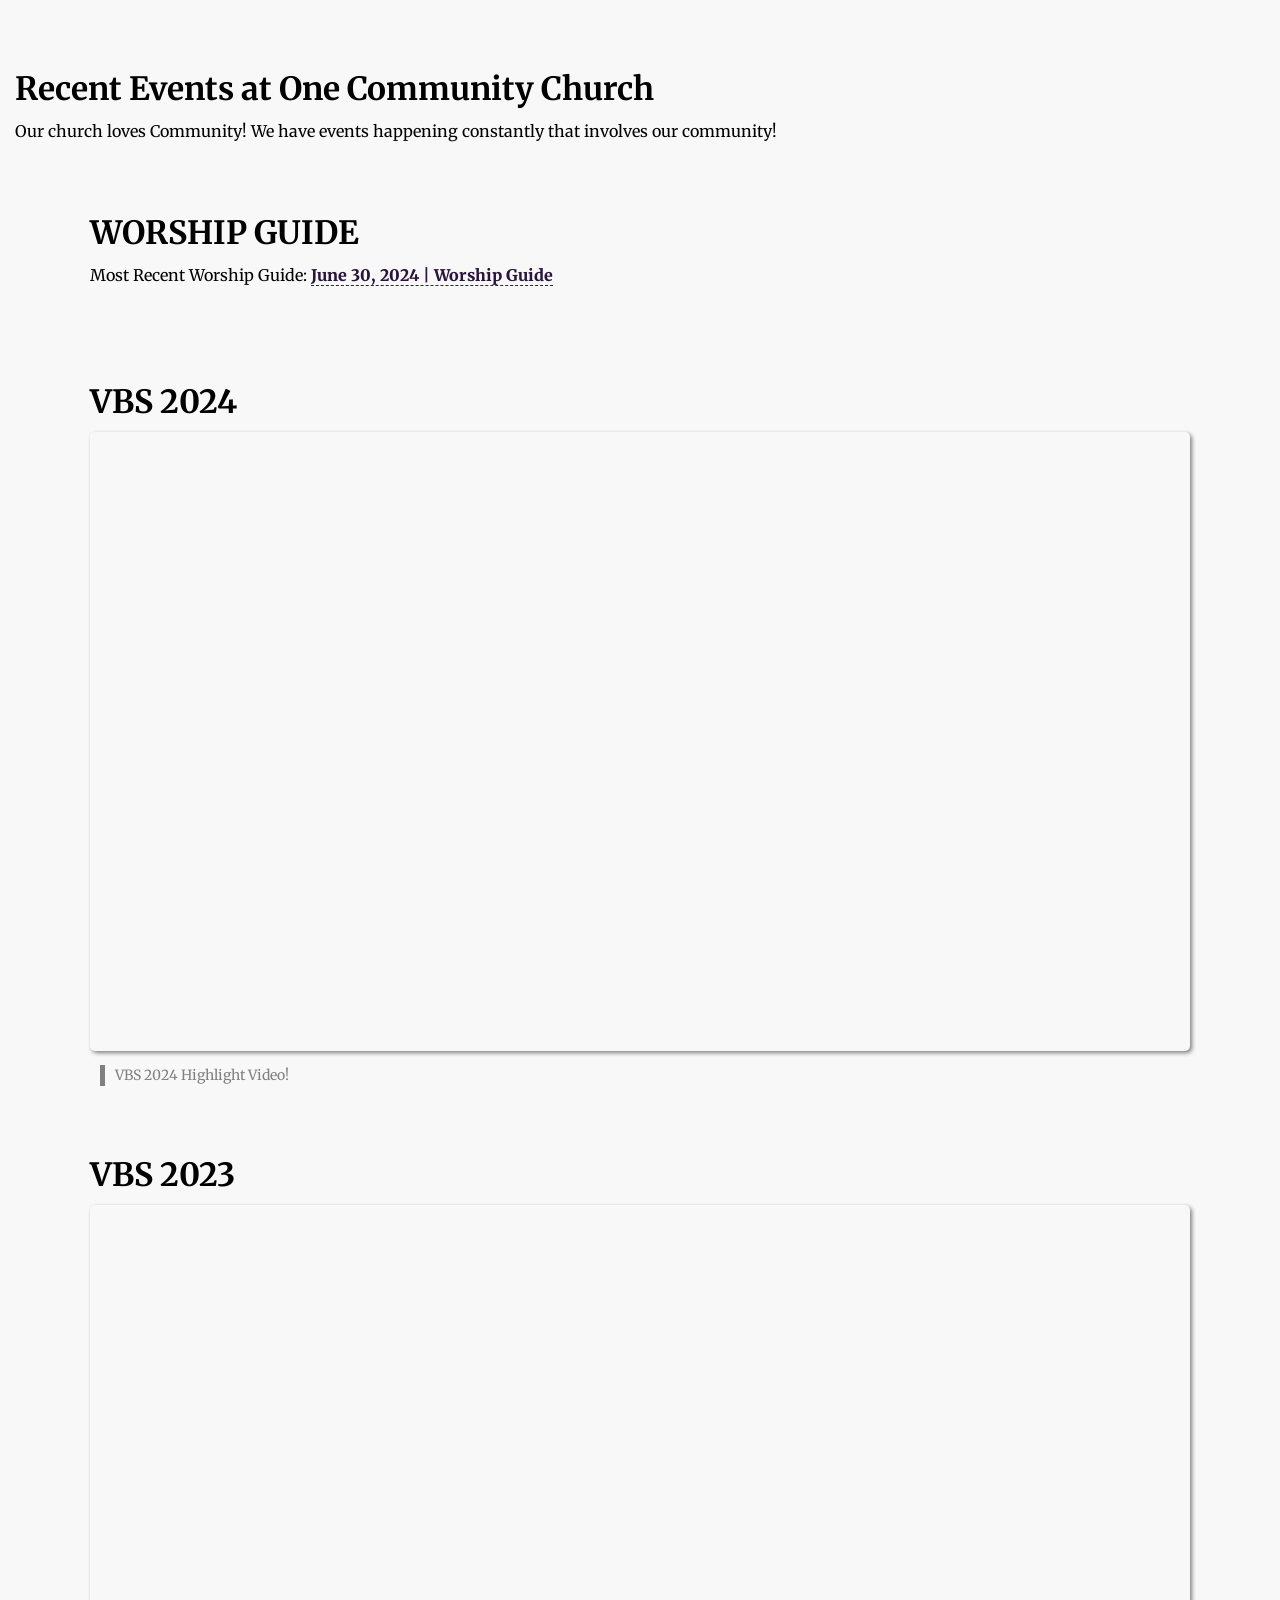
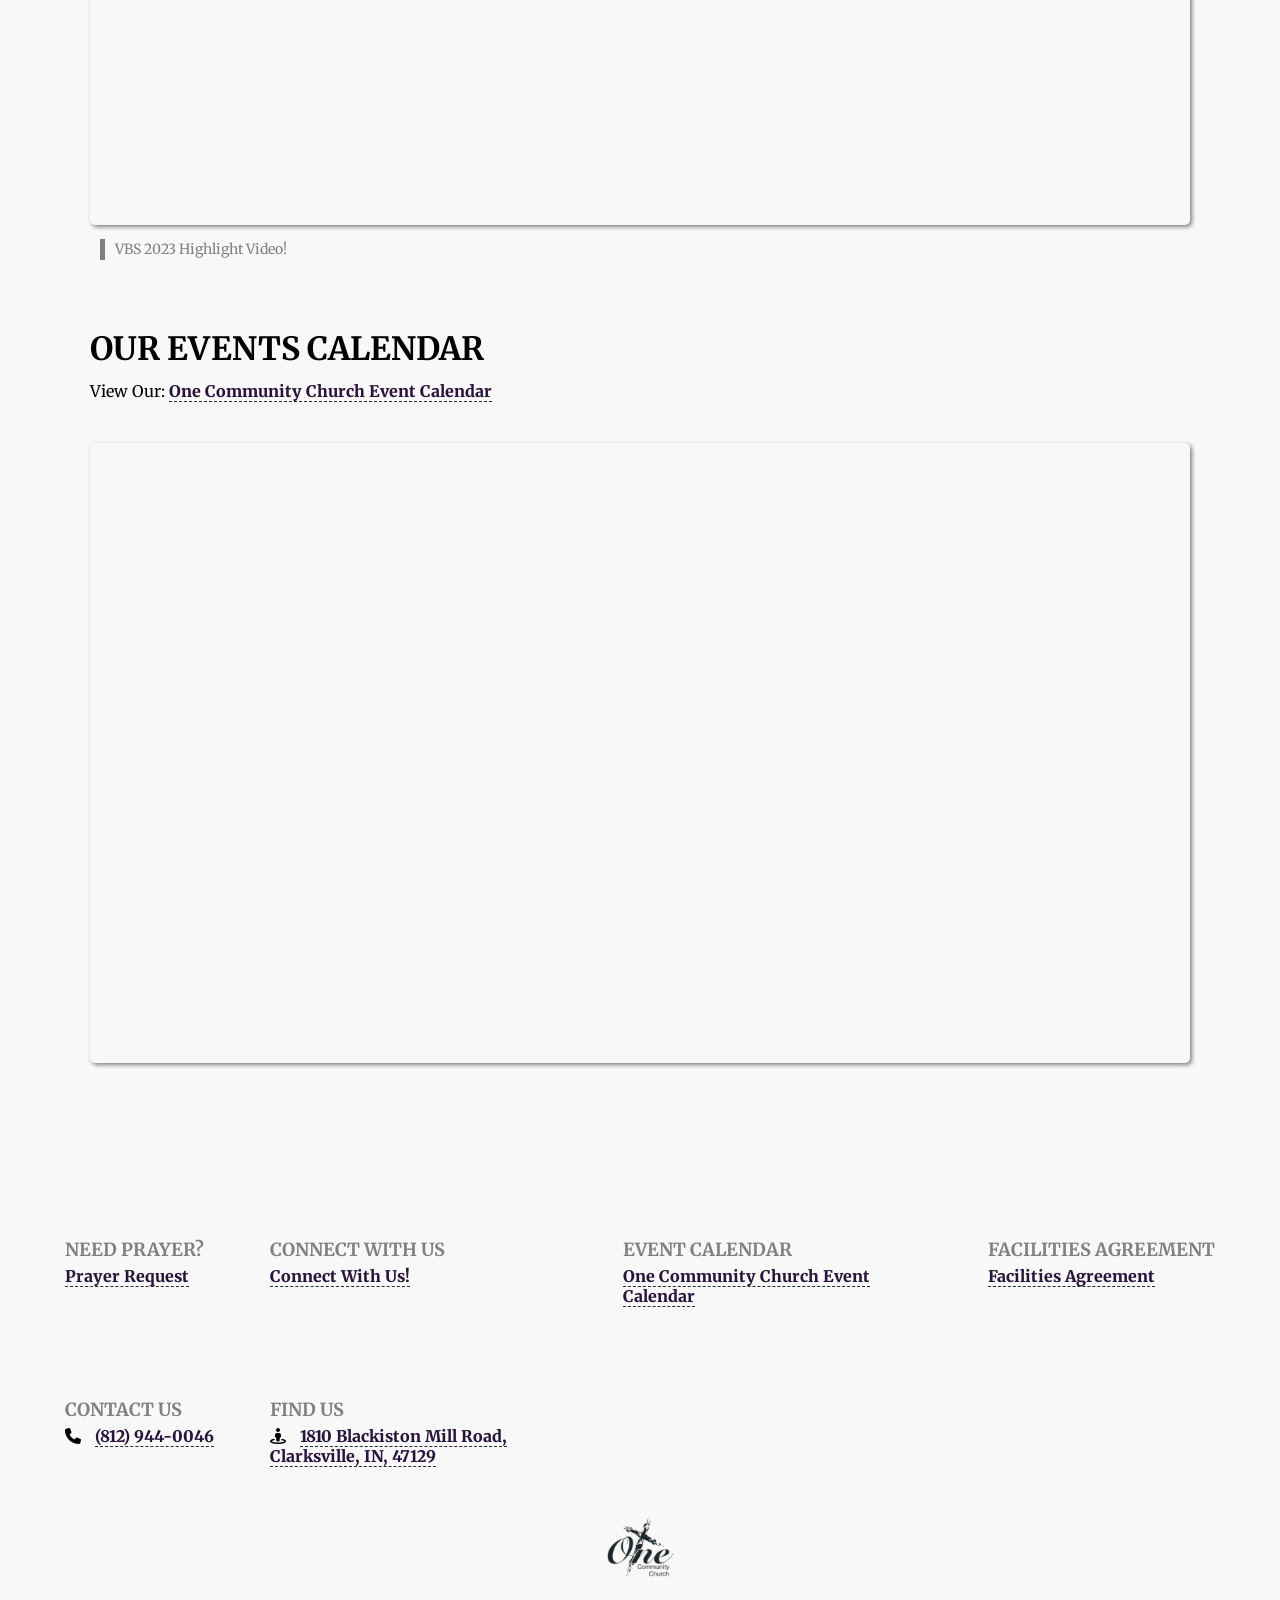
==== commit 9c192453: "fix" ====
--- a/index.html
+++ b/index.html
@@ -25,7 +25,7 @@
 
     <nav>
 
-        <div class="">
+        <div class="nav-img">
             <a href=""><img src="img/occ-favicon.png" alt=""></a>
             <ul>
                 <li><a href="">New to OCC?</a></li>
@@ -252,7 +252,7 @@
             </li>
 
             
-            <li class="dropdown">
+            <!-- <li class="dropdown">
                 <button class="dropbtn" onclick="toggleDropdown('dropDown7', this)">Facilities <i class="fa fa-arrow-down" aria-hidden="true"></i></button>
                 <div class="dropdown-content" id="dropDown7">
                     <div class="grid-content">
@@ -267,8 +267,8 @@
 
                     </div>
                 </div>
-            </li>
-            <!-- <li><a href="">Facilities</a></li> -->
+            </li> -->
+
 
             
         </ul>
@@ -481,7 +481,7 @@
             </div>
         </details>
 
-        <details id="facilities">
+        <!-- <details id="facilities">
             <summary>Facilities <i class="fa fa-arrow-down" aria-hidden="true"></i></summary>
                     <div class="grid-content">
 
@@ -492,7 +492,7 @@
                         </ul>
                             </div>
                     </div>
-        </details>
+        </details> -->
 
 
         <!-- <li><a href="">Facilities</a></li> -->    
--- a/home.css
+++ b/home.css
@@ -76,6 +76,12 @@
         margin-left: 2px;
     }
     
+}
+
+.nav-img {
+    display: flex;
+    gap: 1vw;
+    align-items: center;
 }
 
 
